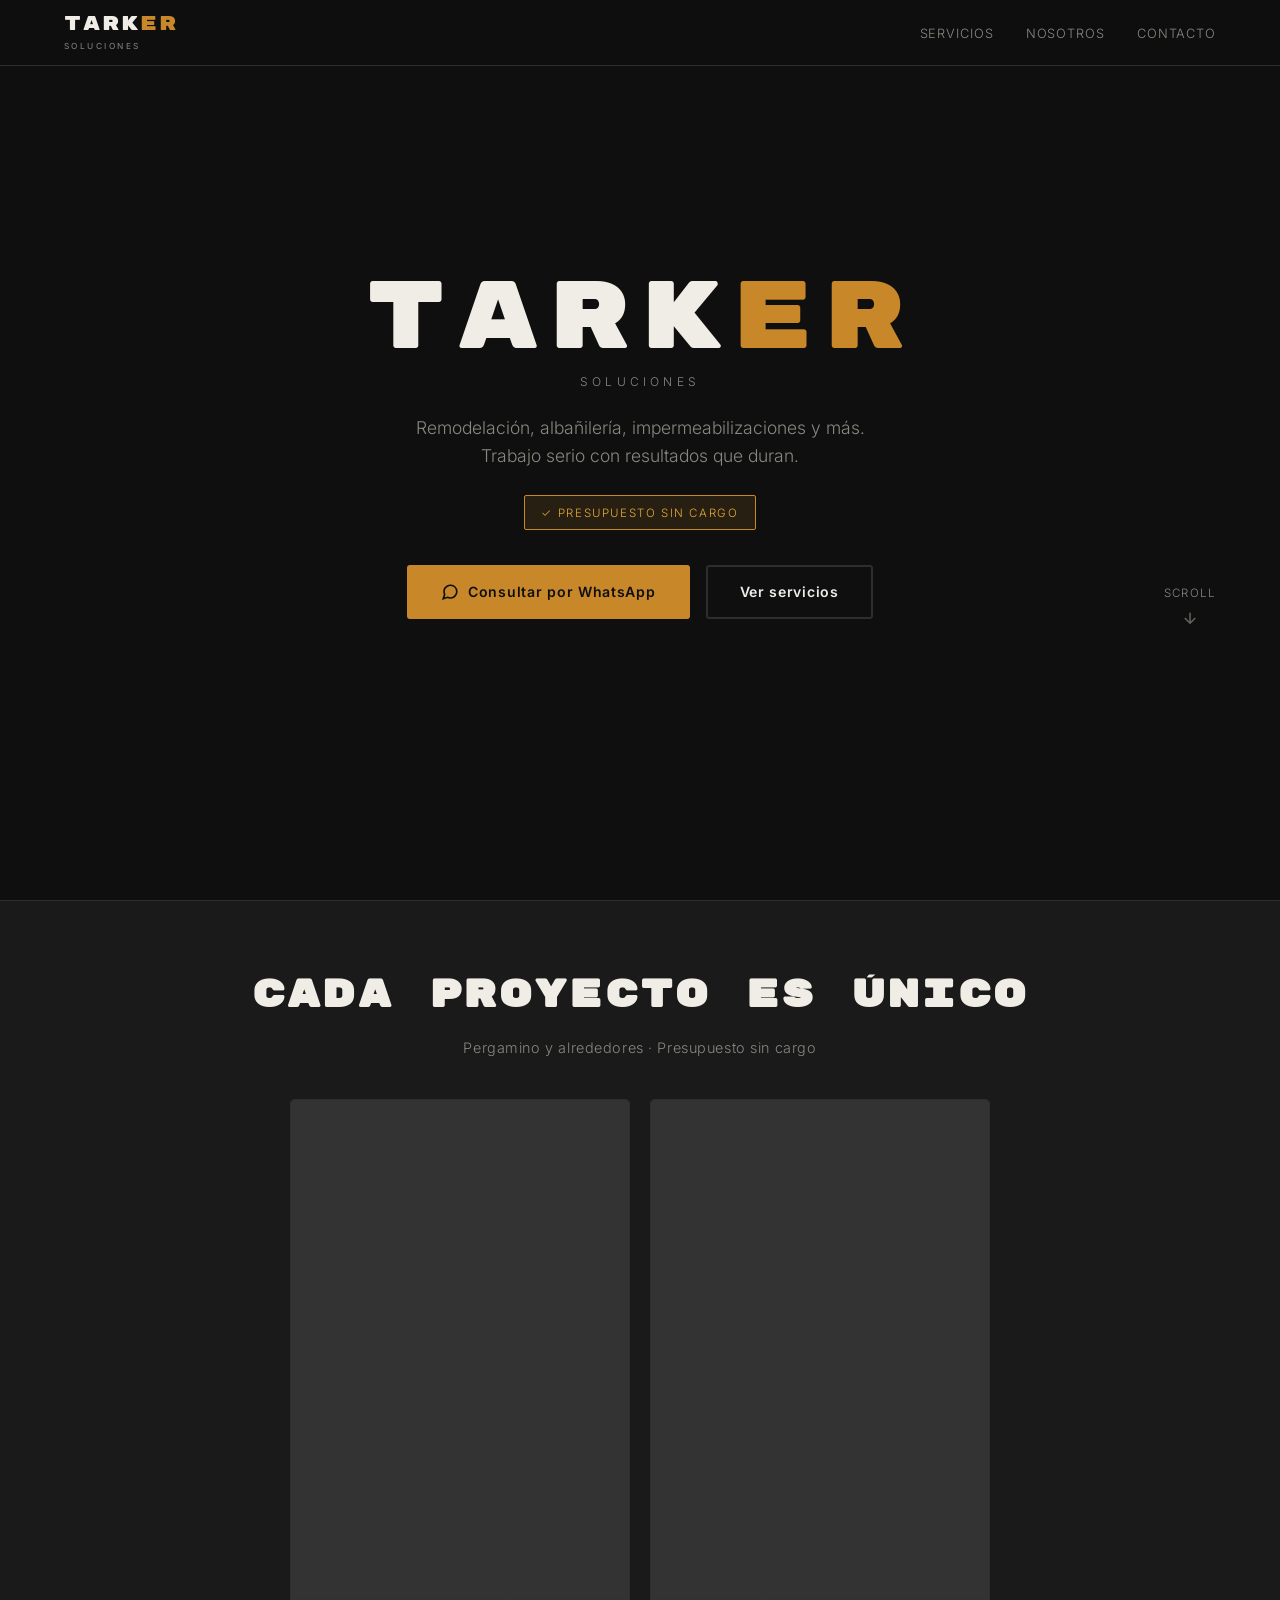
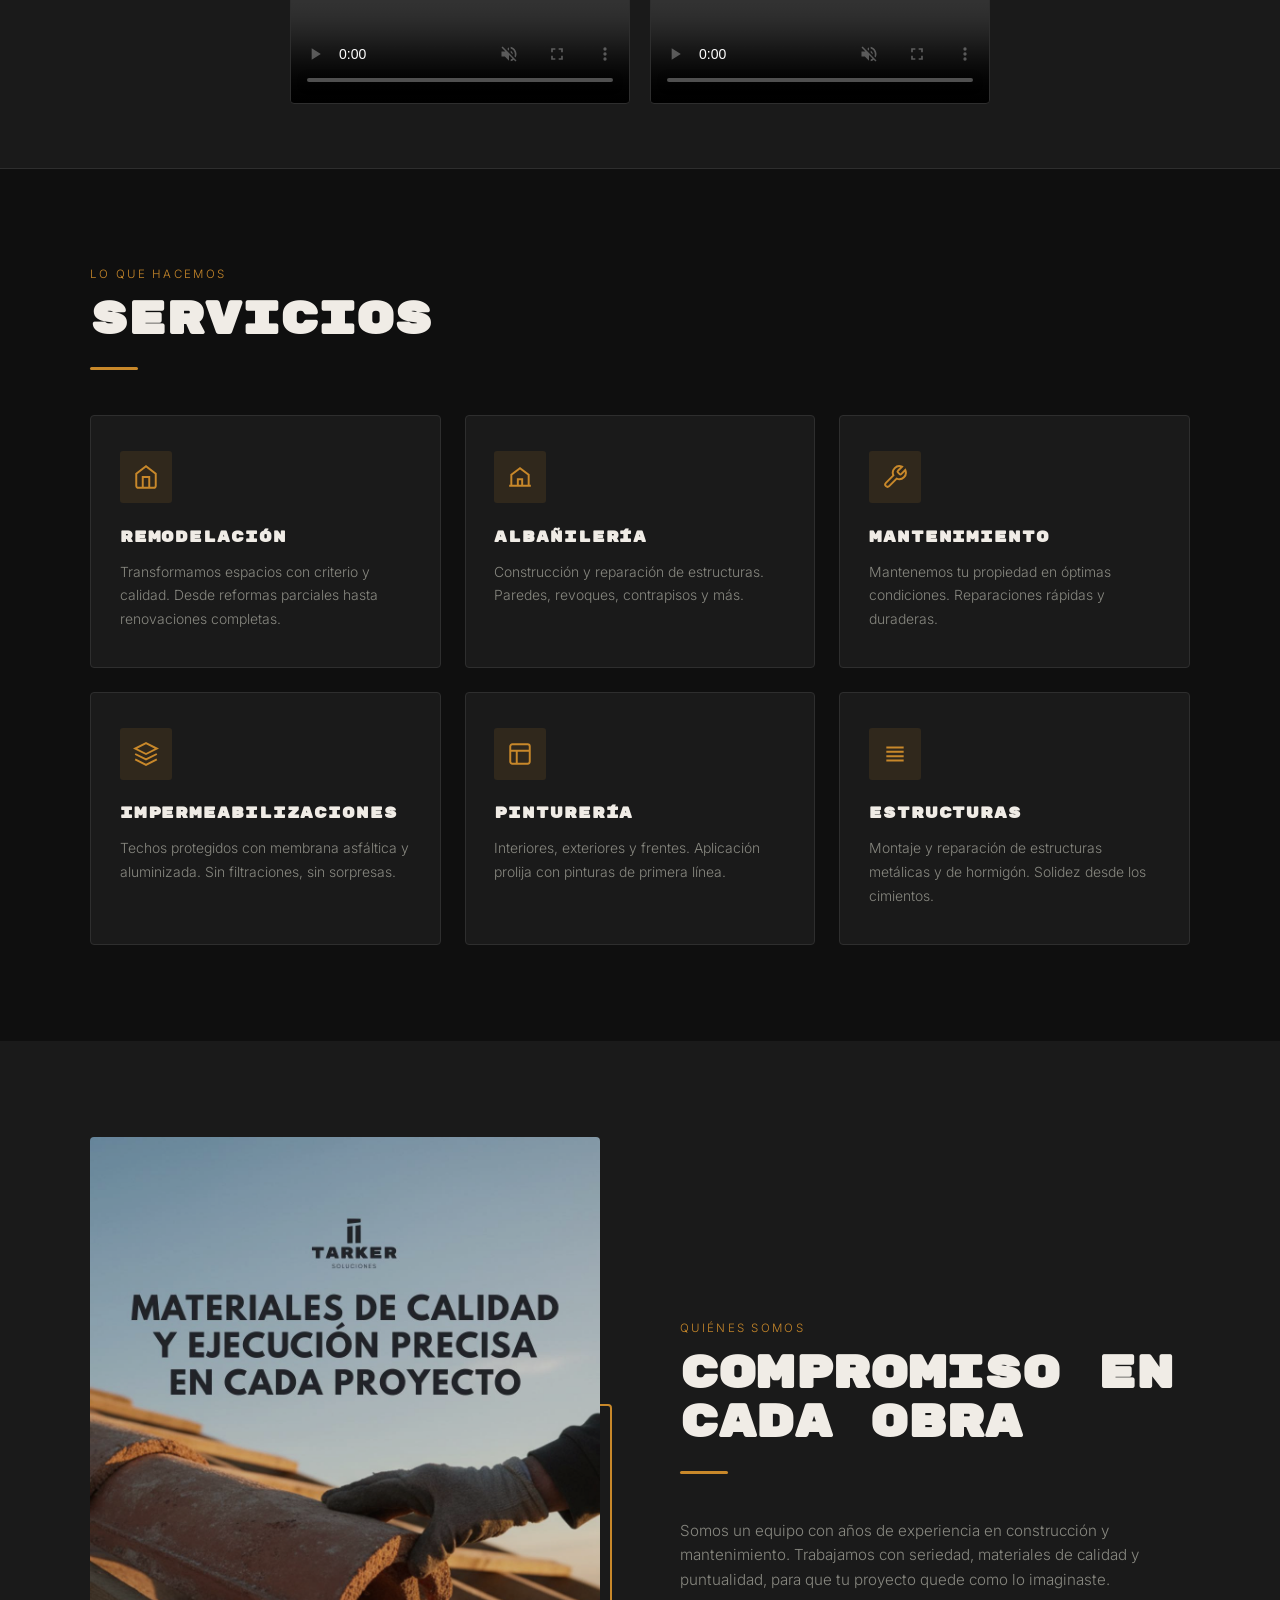
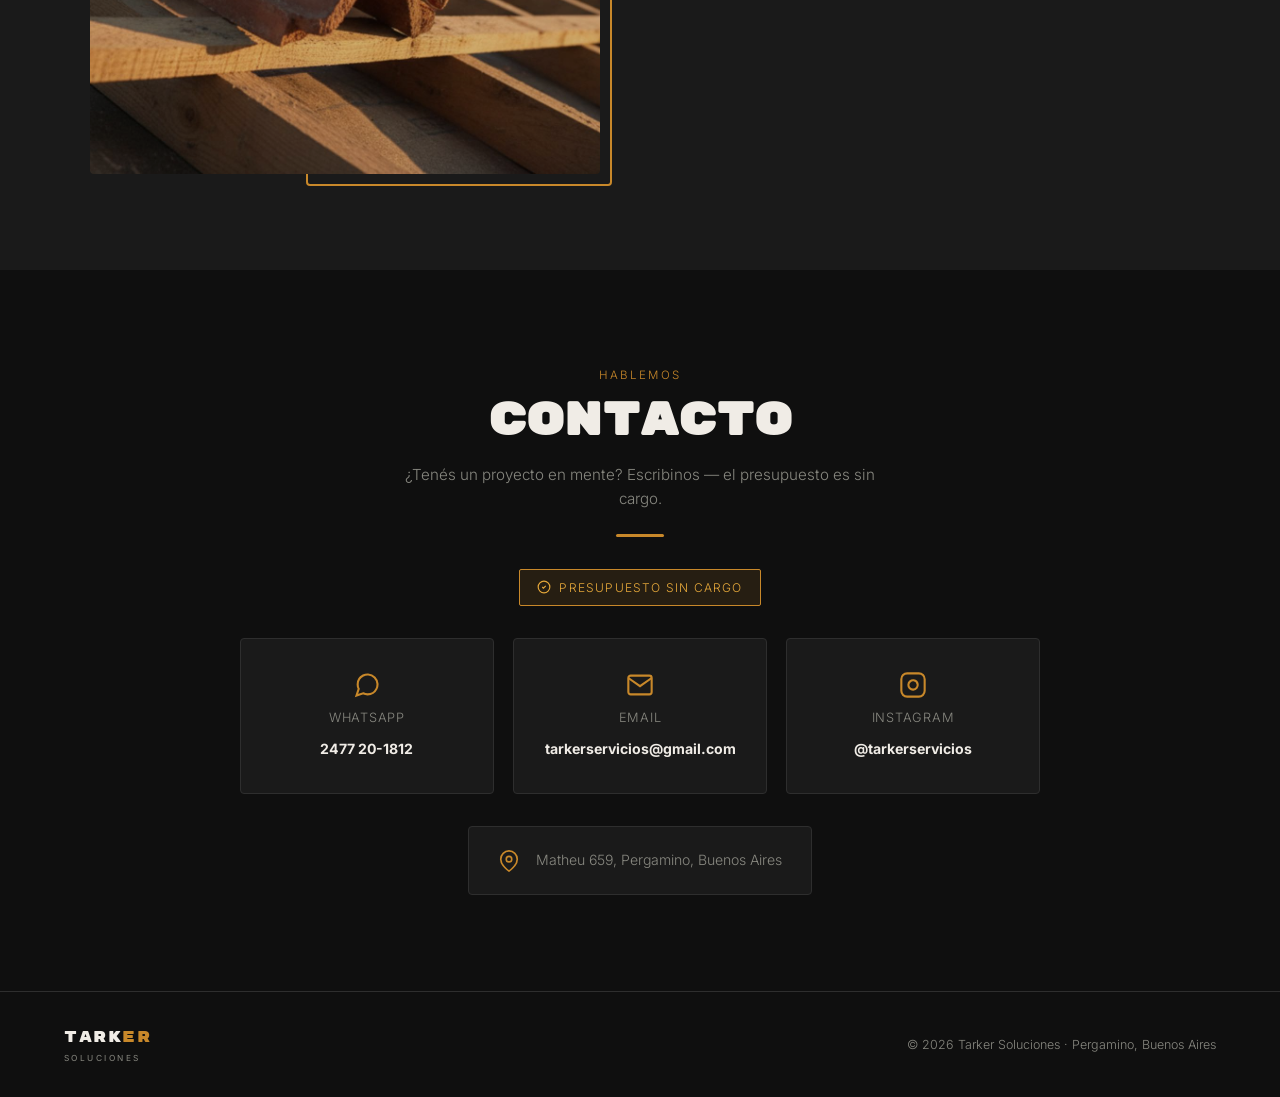
==== index.html @ 57f19a6d "Update index.html with new content on 2026-05-04 22:21:57 UTC" ====
<!DOCTYPE html>
<!-- v4 -->
<html lang="es">
<head>
  <meta charset="UTF-8" />
  <meta name="viewport" content="width=device-width, initial-scale=1.0"/>
  <meta name="description" content="Tarker Soluciones – Remodelación, albañilería, impermeabilizaciones y mantenimiento en Pergamino, Buenos Aires. Presupuesto sin cargo.">
  <link rel="icon" href="data:image/svg+xml,<svg xmlns='http://www.w3.org/2000/svg' viewBox='0 0 100 100'><text y='.9em' font-size='90'>🔨</text></svg>">
  <title>TARKER – Soluciones</title>
  <link rel="preconnect" href="https://fonts.googleapis.com"/>
  <link rel="preconnect" href="https://fonts.gstatic.com" crossorigin/>
  <link href="https://fonts.googleapis.com/css2?family=Rubik+Mono+One&family=Inter:wght@300;400;600;700&display=swap" rel="stylesheet"/>
  <style>
    *, *::before, *::after { box-sizing: border-box; margin: 0; padding: 0; }
    :root {
      --bg:#0f0f0f; --surface:#1a1a1a; --accent:#c8882a;
      --accent2:#e6a83a; --text:#f0ece6; --muted:#888880; --border:#2e2e2e;
    }
    html { scroll-behavior: smooth; }
    body { background:var(--bg); color:var(--text); font-family:'Inter',sans-serif; font-weight:300; line-height:1.6; overflow-x:hidden; }

    /* NAV */
    nav { position:fixed; top:0; left:0; right:0; z-index:100; display:flex; align-items:center; justify-content:space-between; padding:0.75rem 5vw; background:rgba(15,15,15,0.94); backdrop-filter:blur(8px); border-bottom:1px solid var(--border); }
    .nav-logo-wrap { display:flex; align-items:center; gap:0.4rem; text-decoration:none; }
    .logo-wordmark { font-family:'Rubik Mono One',monospace; font-size:1.25rem; letter-spacing:0.1em; color:var(--text); line-height:1; }
    .logo-wordmark .er { color:var(--accent); }
    .logo-sub { font-family:'Inter',sans-serif; font-weight:400; font-size:0.52rem; letter-spacing:0.3em; text-transform:uppercase; color:var(--muted); display:block; margin-top:2px; }
    nav ul { list-style:none; display:flex; gap:2rem; }
    nav ul a { color:var(--muted); text-decoration:none; font-size:0.8rem; letter-spacing:0.07em; text-transform:uppercase; transition:color .25s; }
    nav ul a:hover { color:var(--accent2); }

    /* HAMBURGER – oculto en desktop */
    .hamburger { display:none; background:transparent; border:1px solid var(--border); color:var(--text); font-size:1.3rem; line-height:1; padding:0.35rem 0.65rem; border-radius:3px; cursor:pointer; transition:border-color .2s,color .2s; }
    .hamburger:hover { border-color:var(--accent); color:var(--accent); }

    /* HERO */
    #hero { min-height:100vh; display:flex; flex-direction:column; align-items:center; justify-content:center; text-align:center; padding:7rem 5vw 5rem; position:relative; overflow:hidden; }
    .hero-bg { position:absolute; inset:0; background: radial-gradient(ellipse 70% 55% at 50% 60%,rgba(200,136,42,0.12) 0%,transparent 70%); background-size:cover; background-position:center; filter:brightness(.55); }
    #hero > * { position:relative; z-index:1; }
    .hero-wordmark { font-family:'Rubik Mono One',monospace; font-size:clamp(3rem,10vw,6rem); letter-spacing:0.1em; color:var(--text); line-height:1; opacity:0; animation:fadeUp .7s .2s forwards; }
    .hero-wordmark .er { color:var(--accent); }
    .hero-subbrand { font-size:clamp(0.6rem,1.5vw,0.75rem); letter-spacing:0.35em; text-transform:uppercase; color:var(--muted); margin-top:6px; display:block; opacity:0; animation:fadeUp .7s .32s forwards; }
    .hero-sub { font-size:clamp(0.95rem,2.5vw,1.1rem); color:var(--muted); max-width:480px; margin-top:1.4rem; opacity:0; animation:fadeUp .7s .44s forwards; }
    .hero-badge-free { display:inline-block; background:rgba(200,136,42,.13); border:1px solid var(--accent); color:var(--accent2); font-size:0.72rem; letter-spacing:0.14em; text-transform:uppercase; padding:.45rem 1rem; border-radius:2px; margin-top:1.6rem; opacity:0; animation:fadeUp .7s .55s forwards; }
    .hero-cta { margin-top:2.2rem; display:flex; gap:1rem; flex-wrap:wrap; justify-content:center; opacity:0; animation:fadeUp .7s .65s forwards; }
    .btn { display:inline-flex; align-items:center; gap:.55rem; padding:.85rem 2rem; border-radius:3px; font-size:.88rem; font-weight:600; letter-spacing:.05em; text-decoration:none; transition:transform .2s,box-shadow .2s,background .2s,border-color .2s,color .2s; }
    .btn-primary { background:var(--accent); color:#0f0f0f; border:2px solid var(--accent); }
    .btn-primary:hover { background:var(--accent2); border-color:var(--accent2); transform:translateY(-2px); box-shadow:0 8px 24px rgba(200,136,42,.35); }
    .btn-outline { background:transparent; color:var(--text); border:2px solid var(--border); }
    .btn-outline:hover { border-color:var(--accent); color:var(--accent); transform:translateY(-2px); }
    .scroll-hint { position:absolute; bottom:2.2rem; left:50%; transform:translateX(-50%); display:flex; flex-direction:column; align-items:center; gap:.4rem; color:var(--muted); font-size:.72rem; letter-spacing:.1em; text-transform:uppercase; transition:opacity .4s; }
    .scroll-hint svg { opacity:0.7; animation:bounce 1.6s infinite; }

    /* SECTION BASE */
    section { padding:6rem 5vw; }
    .section-label { font-size:.72rem; letter-spacing:.2em; text-transform:uppercase; color:var(--accent); margin-bottom:.8rem; }
    .section-title { font-family:'Rubik Mono One',monospace; font-size:clamp(1.8rem,5vw,2.8rem); line-height:1.1; color:var(--text); margin-bottom:1rem; }
    .section-desc { color:var(--muted); max-width:520px; font-size:.95rem; }
    .divider { width:48px; height:3px; background:var(--accent); margin:1.4rem 0 2.8rem; border-radius:2px; }

    /* BANNER VIDEOS */
    #banner-trabajo { padding:4rem 5vw; background:var(--surface); border-top:1px solid var(--border); border-bottom:1px solid var(--border); }
    .banner-title-block { text-align:center; margin-bottom:2.5rem; }
    .banner-title-block h2 { font-family:'Rubik Mono One',monospace; font-size:clamp(1.6rem,4vw,2.4rem); letter-spacing:.06em; color:var(--text); }
    .banner-title-block p { color:var(--muted); margin-top:.6rem; font-size:.9rem; letter-spacing:.04em; }
    .videos-grid { display:grid; grid-template-columns:repeat(auto-fit,minmax(280px,340px)); gap:1.2rem; max-width:760px; margin:0 auto; justify-content:center; }
    .video-wrap { border-radius:4px; overflow:hidden; border:1px solid var(--border); background:#000; aspect-ratio:9/16; }
    .video-wrap video { width:100%; height:100%; object-fit:cover; display:block; }

    /* SERVICIOS */
    #servicios { background:var(--bg); }
    #servicios .inner { max-width:1100px; margin:0 auto; }
    .services-grid { display:grid; grid-template-columns:repeat(auto-fit,minmax(260px,1fr)); gap:1.5rem; }
    .service-card { background:var(--surface); border:1px solid var(--border); border-radius:4px; padding:2.2rem 1.8rem; position:relative; overflow:hidden; transition:transform .3s,border-color .3s,box-shadow .3s; }
    .service-card::before { content:''; position:absolute; top:0; left:0; right:0; height:3px; background:linear-gradient(90deg,var(--accent),var(--accent2)); opacity:0; transition:opacity .3s; }
    .service-card:hover { transform:translateY(-5px); border-color:var(--accent); box-shadow:0 16px 40px rgba(0,0,0,.5); }
    .service-card:hover::before { opacity:1; }
    .service-icon { width:52px; height:52px; background:rgba(200,136,42,.12); border-radius:3px; display:flex; align-items:center; justify-content:center; margin-bottom:1.4rem; }
    .service-icon svg { width:26px; height:26px; stroke:var(--accent); fill:none; }
    .service-card h3 { font-family:'Rubik Mono One',monospace; font-size:.93rem; letter-spacing:.06em; margin-bottom:.7rem; }
    .service-card p { font-size:.87rem; color:var(--muted); line-height:1.7; }

    /* NOSOTROS */
    #nosotros { background:var(--surface); }
    #nosotros .inner { max-width:1100px; margin:0 auto; display:grid; grid-template-columns:1fr 1fr; gap:5rem; align-items:center; }
    .about-img-wrap { position:relative; }
    .about-img-wrap img { width:100%; border-radius:4px; filter:brightness(.85) saturate(.8); display:block; }
    .about-img-wrap::after { content:''; position:absolute; bottom:-12px; right:-12px; width:60%; height:60%; border:2px solid var(--accent); border-radius:4px; z-index:-1; }
    .about-text .section-desc { max-width:100%; }

    /* CONTACTO */
    #contacto { background:var(--bg); }
    #contacto .inner { max-width:800px; margin:0 auto; text-align:center; }
    #contacto .section-desc { margin:0 auto; max-width:500px; }
    #contacto .divider { margin:1.4rem auto 2rem; }
    .presupuesto-tag { display:inline-flex; align-items:center; gap:.5rem; background:rgba(200,136,42,.12); border:1px solid var(--accent); color:var(--accent2); font-size:.75rem; letter-spacing:.1em; text-transform:uppercase; padding:.5rem 1.1rem; border-radius:2px; margin-bottom:2rem; }
    .presupuesto-tag svg { width:14px; height:14px; stroke:var(--accent2); fill:none; }
    .contact-cards { display:grid; grid-template-columns:repeat(auto-fit,minmax(200px,1fr)); gap:1.2rem; }
    .contact-card { background:var(--surface); border:1px solid var(--border); border-radius:4px; padding:2rem 1.4rem; text-decoration:none; color:var(--text); transition:border-color .25s,transform .25s; display:flex; flex-direction:column; align-items:center; gap:.6rem; }
    .contact-card:hover { border-color:var(--accent); transform:translateY(-4px); }
    .contact-card svg { width:28px; height:28px; stroke:var(--accent); fill:none; }
    .contact-card span { font-size:.8rem; color:var(--muted); letter-spacing:.06em; text-transform:uppercase; }
    .contact-card strong { font-size:.88rem; word-break:break-all; }
    .address-block { margin-top:2rem; padding:1.4rem 1.8rem; border:1px solid var(--border); border-radius:4px; background:var(--surface); display:inline-flex; align-items:center; gap:1rem; font-size:.88rem; color:var(--muted); }
    .address-block svg { stroke:var(--accent); fill:none; flex-shrink:0; }

    footer { background:var(--bg); border-top:1px solid var(--border); padding:2rem 5vw; display:flex; align-items:center; justify-content:space-between; flex-wrap:wrap; gap:1rem; }
    footer p { font-size:.78rem; color:var(--muted); }

    @keyframes fadeUp { from{opacity:0;transform:translateY(22px)} to{opacity:1;transform:translateY(0)} }
    @keyframes bounce { 0%,100%{transform:translateX(-50%) translateY(0)} 50%{transform:translateX(-50%) translateY(8px)} }
    .reveal { opacity:0; transform:translateY(28px); transition:opacity .65s ease,transform .65s; }
    .reveal.visible { opacity:1; transform:translateY(0); }

    @media (max-width:768px) {
      /* Mostrar hamburguesa */
      .hamburger { display:block; }

      /* Ocultar y posicionar el menú como dropdown */
      nav ul {
        display:none;
        position:absolute;
        top:100%;
        left:5vw;
        right:5vw;
        flex-direction:column;
        gap:0;
        background:rgba(15,15,15,0.97);
        border:1px solid var(--border);
        border-radius:4px;
        padding:.5rem 0;
      }
      nav ul.active { display:flex; }
      nav ul li a {
        display:block;
        padding:.75rem 1.2rem;
        font-size:.9rem;
      }

      #nosotros .inner { grid-template-columns:1fr; gap:2.5rem; }
      .about-img-wrap::after { display:none; }
      .videos-grid { grid-template-columns:1fr; }
    }
  </style>
</head>
<body>

<!-- NAV -->
<nav>
  <a href="#hero" class="nav-logo-wrap">
    <div>
      <span class="logo-wordmark">TARK<span class="er">ER</span></span>
      <span class="logo-sub">Soluciones</span>
    </div>
  </a>
  <button type="button" class="hamburger" aria-label="Abrir menú" aria-controls="nav-menu" aria-expanded="false">☰</button>
  <ul id="nav-menu">
    <li><a href="#servicios">Servicios</a></li>
    <li><a href="#nosotros">Nosotros</a></li>
    <li><a href="#contacto">Contacto</a></li>
  </ul>
</nav>

<!-- HERO -->
<section id="hero">
  <div class="hero-bg"></div>
  <div class="hero-wordmark">TARK<span class="er">ER</span></div>
  <span class="hero-subbrand">Soluciones</span>
  <p class="hero-sub">Remodelación, albañilería, impermeabilizaciones y más. Trabajo serio con resultados que duran.</p>
  <span class="hero-badge-free">✓ Presupuesto sin cargo</span>
  <div class="hero-cta">
    <a href="https://wa.me/5492477201812" target="_blank" rel="noopener noreferrer" class="btn btn-primary">
      <svg viewBox="0 0 24 24" fill="none" stroke="currentColor" stroke-width="2.2" width="18" height="18"><path d="M21 11.5a8.38 8.38 0 0 1-.9 3.8 8.5 8.5 0 0 1-7.6 4.7 8.38 8.38 0 0 1-3.8-.9L3 21l1.9-5.7a8.38 8.38 0 0 1-.9-3.8 8.5 8.5 0 0 1 4.7-7.6 8.38 8.38 0 0 1 3.8-.9h.5a8.48 8.48 0 0 1 8 8v.5z"/></svg>
      Consultar por WhatsApp
    </a>
    <a href="#servicios" class="btn btn-outline">Ver servicios</a>
  </div>
  <div class="scroll-hint">
    <span>Scroll</span>
    <svg viewBox="0 0 24 24" fill="none" stroke="currentColor" stroke-width="2" width="18" height="18"><path d="M12 5v14M5 12l7 7 7-7"/></svg>
  </div>
</section>

<!-- BANNER VIDEOS -->
<div id="banner-trabajo">
  <div class="banner-title-block reveal">
    <h2>CADA PROYECTO ES ÚNICO</h2>
    <p>Pergamino y alrededores · Presupuesto sin cargo</p>
  </div>
  <div class="videos-grid">
    <div class="video-wrap reveal">
      <video controls playsinline preload="metadata" muted>
        <source src="video2" type="video/mp4"/>
      </video>
    </div>
    <div class="video-wrap reveal">
      <video controls playsinline preload="metadata" muted>
        <source src="video1" type="video/mp4"/>
      </video>
    </div>
  </div>
</div>

<!-- SERVICIOS -->
<section id="servicios">
  <div class="inner">
    <p class="section-label reveal">Lo que hacemos</p>
    <h2 class="section-title reveal">Servicios</h2>
    <div class="divider reveal"></div>
    <div class="services-grid">
      <div class="service-card reveal">
        <div class="service-icon"><svg viewBox="0 0 24 24" stroke-width="1.8"><path d="M3 9l9-7 9 7v11a2 2 0 0 1-2 2H5a2 2 0 0 1-2-2z"/><polyline points="9 22 9 12 15 12 15 22"/></svg></div>
        <h3>REMODELACIÓN</h3>
        <p>Transformamos espacios con criterio y calidad. Desde reformas parciales hasta renovaciones completas.</p>
      </div>
      <div class="service-card reveal">
        <div class="service-icon"><svg viewBox="0 0 24 24" stroke-width="1.8"><path d="M2 20h20M4 20V10l8-6 8 6v10"/><path d="M10 20v-6h4v6"/></svg></div>
        <h3>ALBAÑILERÍA</h3>
        <p>Construcción y reparación de estructuras. Paredes, revoques, contrapisos y más.</p>
      </div>
      <div class="service-card reveal">
        <div class="service-icon"><svg viewBox="0 0 24 24" stroke-width="1.8"><path d="M14.7 6.3a1 1 0 0 0 0 1.4l1.6 1.6a1 1 0 0 0 1.4 0l3.77-3.77a6 6 0 0 1-7.94 7.94l-6.91 6.91a2.12 2.12 0 0 1-3-3l6.91-6.91a6 6 0 0 1 7.94-7.94l-3.76 3.76z"/></svg></div>
        <h3>MANTENIMIENTO</h3>
        <p>Mantenemos tu propiedad en óptimas condiciones. Reparaciones rápidas y duraderas.</p>
      </div>
      <div class="service-card reveal">
        <div class="service-icon"><svg viewBox="0 0 24 24" stroke-width="1.8"><path d="M12 2L2 7l10 5 10-5-10-5z"/><path d="M2 17l10 5 10-5M2 12l10 5 10-5"/></svg></div>
        <h3>IMPERMEABILIZACIONES</h3>
        <p>Techos protegidos con membrana asfáltica y aluminizada. Sin filtraciones, sin sorpresas.</p>
      </div>
      <div class="service-card reveal">
        <div class="service-icon"><svg viewBox="0 0 24 24" stroke-width="1.8"><rect x="3" y="3" width="18" height="18" rx="2"/><path d="M3 9h18M9 21V9"/></svg></div>
        <h3>PINTURERÍA</h3>
        <p>Interiores, exteriores y frentes. Aplicación prolija con pinturas de primera línea.</p>
      </div>
      <div class="service-card reveal">
        <div class="service-icon"><svg viewBox="0 0 24 24" stroke-width="1.8"><path d="M4 6h16M4 10h16M4 14h16M4 18h16"/></svg></div>
        <h3>ESTRUCTURAS</h3>
        <p>Montaje y reparación de estructuras metálicas y de hormigón. Solidez desde los cimientos.</p>
      </div>
    </div>
  </div>
</section>

<!-- NOSOTROS -->
<section id="nosotros">
  <div class="inner">
    <div class="about-img-wrap reveal">
      <img src="foto1" alt="Trabajador en obra de remodelación Tarker"/>
    </div>
    <div class="about-text">
      <p class="section-label reveal">Quiénes somos</p>
      <h2 class="section-title reveal">Compromiso en cada obra</h2>
      <div class="divider reveal"></div>
      <p class="section-desc reveal">Somos un equipo con años de experiencia en construcción y mantenimiento. Trabajamos con seriedad, materiales de calidad y puntualidad, para que tu proyecto quede como lo imaginaste.</p>
    </div>
  </div>
</section>

<!-- CONTACTO -->
<section id="contacto">
  <div class="inner">
    <p class="section-label reveal">Hablemos</p>
    <h2 class="section-title reveal">Contacto</h2>
    <p class="section-desc reveal">¿Tenés un proyecto en mente? Escribinos — el presupuesto es sin cargo.</p>
    <div class="divider reveal"></div>
    <div class="presupuesto-tag reveal">
      <svg viewBox="0 0 24 24" stroke-width="2"><path d="M9 12l2 2 4-4"/><circle cx="12" cy="12" r="10"/></svg>
      Presupuesto sin cargo
    </div>
    <div class="contact-cards">
      <a href="https://wa.me/5492477201812" target="_blank" rel="noopener noreferrer" class="contact-card reveal">
        <svg viewBox="0 0 24 24" stroke-width="1.8"><path d="M21 11.5a8.38 8.38 0 0 1-.9 3.8 8.5 8.5 0 0 1-7.6 4.7 8.38 8.38 0 0 1-3.8-.9L3 21l1.9-5.7a8.38 8.38 0 0 1-.9-3.8 8.5 8.5 0 0 1 4.7-7.6 8.38 8.38 0 0 1 3.8-.9h.5a8.48 8.48 0 0 1 8 8v.5z"/></svg>
        <span>WhatsApp</span>
        <strong>2477 20-1812</strong>
      </a>
      <a href="mailto:tarkerservicios@gmail.com" class="contact-card reveal">
        <svg viewBox="0 0 24 24" stroke-width="1.8"><path d="M4 4h16c1.1 0 2 .9 2 2v12c0 1.1-.9 2-2 2H4c-1.1 0-2-.9-2-2V6c0-1.1.9-2 2-2z"/><polyline points="22,6 12,13 2,6"/></svg>
        <span>Email</span>
        <strong>tarkerservicios@gmail.com</strong>
      </a>
      <a href="https://www.instagram.com/tarkerservicios/" target="_blank" rel="noopener noreferrer" class="contact-card reveal">
        <svg viewBox="0 0 24 24" stroke-width="1.8"><rect x="2" y="2" width="20" height="20" rx="5"/><path d="M16 11.37A4 4 0 1 1 12.63 8 4 4 0 0 1 16 11.37z"/><line x1="17.5" y1="6.5" x2="17.51" y2="6.5"/></svg>
        <span>Instagram</span>
        <strong>@tarkerservicios</strong>
      </a>
    </div>
    <div class="address-block reveal">
      <svg viewBox="0 0 24 24" stroke-width="1.8" width="22" height="22"><path d="M21 10c0 7-9 13-9 13s-9-6-9-13a9 9 0 0 1 18 0z"/><circle cx="12" cy="10" r="3"/></svg>
      Matheu 659, Pergamino, Buenos Aires
    </div>
  </div>
</section>

<!-- FOOTER -->
<footer>
  <a href="#hero" class="nav-logo-wrap">
    <div>
      <span class="logo-wordmark" style="font-size:.95rem">TARK<span class="er">ER</span></span>
      <span class="logo-sub">Soluciones</span>
    </div>
  </a>
  <p>© 2026 Tarker Soluciones · Pergamino, Buenos Aires</p>
</footer>

<script>
  const observer = new IntersectionObserver(
    entries => entries.forEach(e => { if(e.isIntersecting){e.target.classList.add('visible');observer.unobserve(e.target);} }),
    { threshold: 0.1 }
  );
  document.querySelectorAll('.reveal').forEach(el => observer.observe(el));
  document.querySelectorAll('.service-card,.contact-card').forEach((el,i)=>{ el.style.transitionDelay=(i*.08)+'s'; });

  const hamburger = document.querySelector('.hamburger');
  const navMenu = document.querySelector('#nav-menu');
  hamburger.addEventListener('click', () => {
    const open = navMenu.classList.toggle('active');
    hamburger.setAttribute('aria-expanded', open ? 'true' : 'false');
  });

  // Cerrar menú al hacer click en un link
  navMenu.querySelectorAll('a').forEach(a => {
    a.addEventListener('click', () => {
      navMenu.classList.remove('active');
      hamburger.setAttribute('aria-expanded', 'false');
    });
  });

  const hideScrollHintOnce = () => {
    const hint = document.querySelector('.scroll-hint');
    if (hint) { hint.style.opacity = '0'; hint.style.pointerEvents = 'none'; }
    window.removeEventListener('scroll', hideScrollHintOnce);
  };
  window.addEventListener('scroll', hideScrollHintOnce, { once: true });
</script>
</body>
</html>
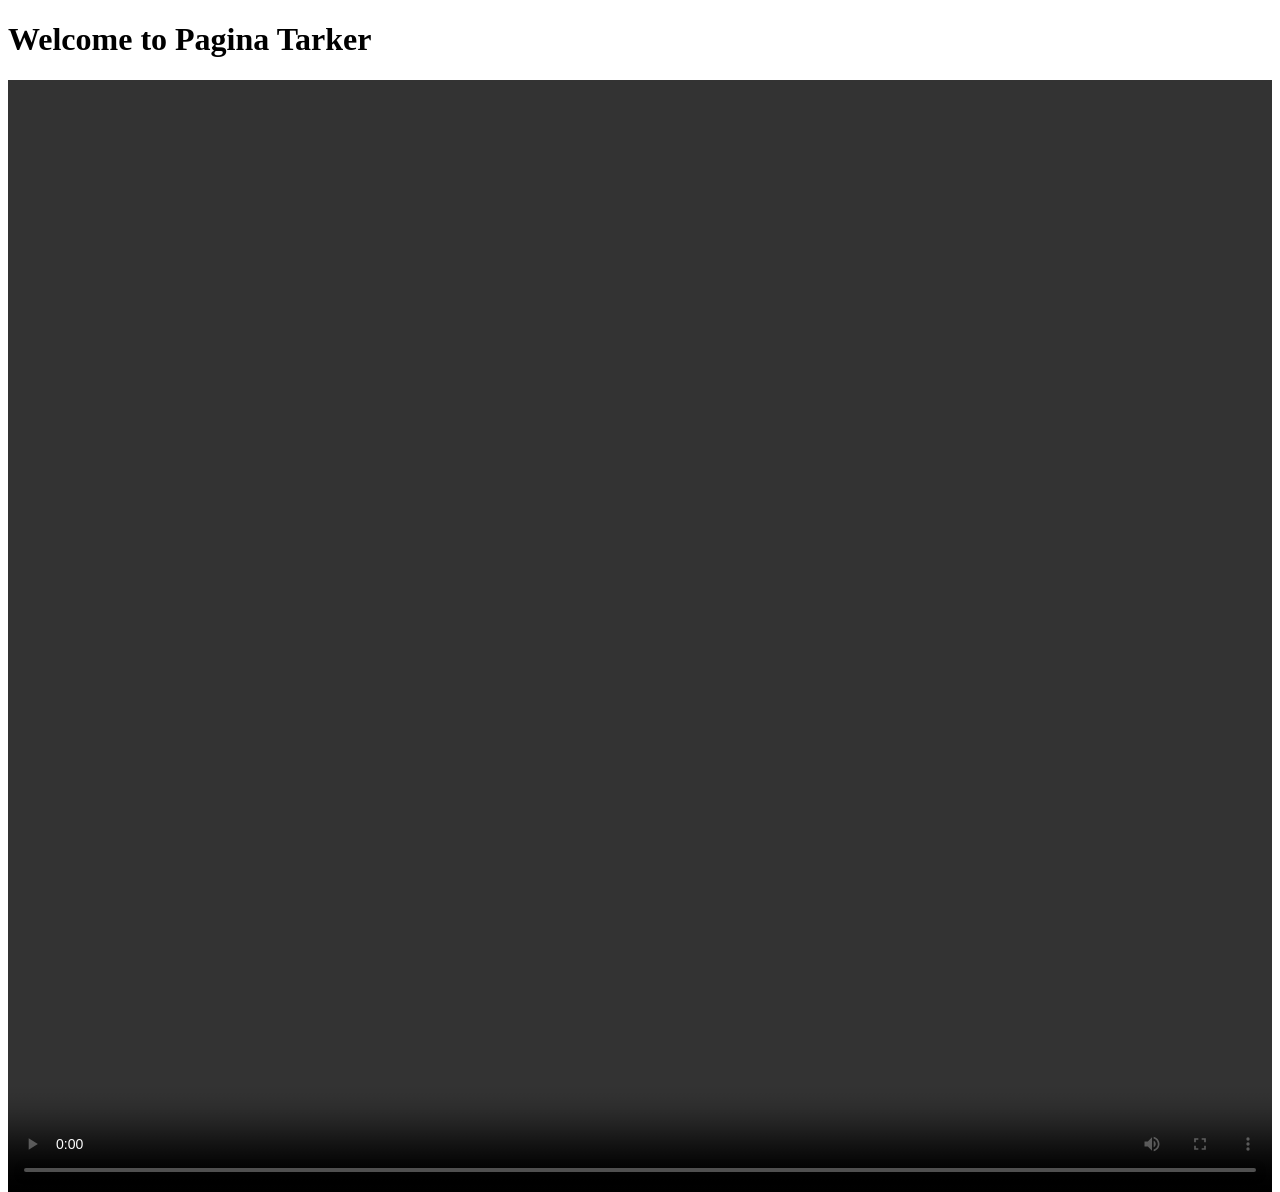
==== commit 29009c82: "Update video sources and CSS in index.html" ====
--- a/index.html
+++ b/index.html
@@ -1,337 +1,35 @@
 <!DOCTYPE html>
-<!-- v4 -->
-<html lang="es">
+<html lang="en">
 <head>
-  <meta charset="UTF-8" />
-  <meta name="viewport" content="width=device-width, initial-scale=1.0"/>
-  <meta name="description" content="Tarker Soluciones – Remodelación, albañilería, impermeabilizaciones y mantenimiento en Pergamino, Buenos Aires. Presupuesto sin cargo.">
-  <link rel="icon" href="data:image/svg+xml,<svg xmlns='http://www.w3.org/2000/svg' viewBox='0 0 100 100'><text y='.9em' font-size='90'>🔨</text></svg>">
-  <title>TARKER – Soluciones</title>
-  <link rel="preconnect" href="https://fonts.googleapis.com"/>
-  <link rel="preconnect" href="https://fonts.gstatic.com" crossorigin/>
-  <link href="https://fonts.googleapis.com/css2?family=Rubik+Mono+One&family=Inter:wght@300;400;600;700&display=swap" rel="stylesheet"/>
-  <style>
-    *, *::before, *::after { box-sizing: border-box; margin: 0; padding: 0; }
-    :root {
-      --bg:#0f0f0f; --surface:#1a1a1a; --accent:#c8882a;
-      --accent2:#e6a83a; --text:#f0ece6; --muted:#888880; --border:#2e2e2e;
-    }
-    html { scroll-behavior: smooth; }
-    body { background:var(--bg); color:var(--text); font-family:'Inter',sans-serif; font-weight:300; line-height:1.6; overflow-x:hidden; }
-
-    /* NAV */
-    nav { position:fixed; top:0; left:0; right:0; z-index:100; display:flex; align-items:center; justify-content:space-between; padding:0.75rem 5vw; background:rgba(15,15,15,0.94); backdrop-filter:blur(8px); border-bottom:1px solid var(--border); }
-    .nav-logo-wrap { display:flex; align-items:center; gap:0.4rem; text-decoration:none; }
-    .logo-wordmark { font-family:'Rubik Mono One',monospace; font-size:1.25rem; letter-spacing:0.1em; color:var(--text); line-height:1; }
-    .logo-wordmark .er { color:var(--accent); }
-    .logo-sub { font-family:'Inter',sans-serif; font-weight:400; font-size:0.52rem; letter-spacing:0.3em; text-transform:uppercase; color:var(--muted); display:block; margin-top:2px; }
-    nav ul { list-style:none; display:flex; gap:2rem; }
-    nav ul a { color:var(--muted); text-decoration:none; font-size:0.8rem; letter-spacing:0.07em; text-transform:uppercase; transition:color .25s; }
-    nav ul a:hover { color:var(--accent2); }
-
-    /* HAMBURGER – oculto en desktop */
-    .hamburger { display:none; background:transparent; border:1px solid var(--border); color:var(--text); font-size:1.3rem; line-height:1; padding:0.35rem 0.65rem; border-radius:3px; cursor:pointer; transition:border-color .2s,color .2s; }
-    .hamburger:hover { border-color:var(--accent); color:var(--accent); }
-
-    /* HERO */
-    #hero { min-height:100vh; display:flex; flex-direction:column; align-items:center; justify-content:center; text-align:center; padding:7rem 5vw 5rem; position:relative; overflow:hidden; }
-    .hero-bg { position:absolute; inset:0; background: radial-gradient(ellipse 70% 55% at 50% 60%,rgba(200,136,42,0.12) 0%,transparent 70%); background-size:cover; background-position:center; filter:brightness(.55); }
-    #hero > * { position:relative; z-index:1; }
-    .hero-wordmark { font-family:'Rubik Mono One',monospace; font-size:clamp(3rem,10vw,6rem); letter-spacing:0.1em; color:var(--text); line-height:1; opacity:0; animation:fadeUp .7s .2s forwards; }
-    .hero-wordmark .er { color:var(--accent); }
-    .hero-subbrand { font-size:clamp(0.6rem,1.5vw,0.75rem); letter-spacing:0.35em; text-transform:uppercase; color:var(--muted); margin-top:6px; display:block; opacity:0; animation:fadeUp .7s .32s forwards; }
-    .hero-sub { font-size:clamp(0.95rem,2.5vw,1.1rem); color:var(--muted); max-width:480px; margin-top:1.4rem; opacity:0; animation:fadeUp .7s .44s forwards; }
-    .hero-badge-free { display:inline-block; background:rgba(200,136,42,.13); border:1px solid var(--accent); color:var(--accent2); font-size:0.72rem; letter-spacing:0.14em; text-transform:uppercase; padding:.45rem 1rem; border-radius:2px; margin-top:1.6rem; opacity:0; animation:fadeUp .7s .55s forwards; }
-    .hero-cta { margin-top:2.2rem; display:flex; gap:1rem; flex-wrap:wrap; justify-content:center; opacity:0; animation:fadeUp .7s .65s forwards; }
-    .btn { display:inline-flex; align-items:center; gap:.55rem; padding:.85rem 2rem; border-radius:3px; font-size:.88rem; font-weight:600; letter-spacing:.05em; text-decoration:none; transition:transform .2s,box-shadow .2s,background .2s,border-color .2s,color .2s; }
-    .btn-primary { background:var(--accent); color:#0f0f0f; border:2px solid var(--accent); }
-    .btn-primary:hover { background:var(--accent2); border-color:var(--accent2); transform:translateY(-2px); box-shadow:0 8px 24px rgba(200,136,42,.35); }
-    .btn-outline { background:transparent; color:var(--text); border:2px solid var(--border); }
-    .btn-outline:hover { border-color:var(--accent); color:var(--accent); transform:translateY(-2px); }
-    .scroll-hint { position:absolute; bottom:2.2rem; left:50%; transform:translateX(-50%); display:flex; flex-direction:column; align-items:center; gap:.4rem; color:var(--muted); font-size:.72rem; letter-spacing:.1em; text-transform:uppercase; transition:opacity .4s; }
-    .scroll-hint svg { opacity:0.7; animation:bounce 1.6s infinite; }
-
-    /* SECTION BASE */
-    section { padding:6rem 5vw; }
-    .section-label { font-size:.72rem; letter-spacing:.2em; text-transform:uppercase; color:var(--accent); margin-bottom:.8rem; }
-    .section-title { font-family:'Rubik Mono One',monospace; font-size:clamp(1.8rem,5vw,2.8rem); line-height:1.1; color:var(--text); margin-bottom:1rem; }
-    .section-desc { color:var(--muted); max-width:520px; font-size:.95rem; }
-    .divider { width:48px; height:3px; background:var(--accent); margin:1.4rem 0 2.8rem; border-radius:2px; }
-
-    /* BANNER VIDEOS */
-    #banner-trabajo { padding:4rem 5vw; background:var(--surface); border-top:1px solid var(--border); border-bottom:1px solid var(--border); }
-    .banner-title-block { text-align:center; margin-bottom:2.5rem; }
-    .banner-title-block h2 { font-family:'Rubik Mono One',monospace; font-size:clamp(1.6rem,4vw,2.4rem); letter-spacing:.06em; color:var(--text); }
-    .banner-title-block p { color:var(--muted); margin-top:.6rem; font-size:.9rem; letter-spacing:.04em; }
-    .videos-grid { display:grid; grid-template-columns:repeat(auto-fit,minmax(280px,340px)); gap:1.2rem; max-width:760px; margin:0 auto; justify-content:center; }
-    .video-wrap { border-radius:4px; overflow:hidden; border:1px solid var(--border); background:#000; aspect-ratio:9/16; }
-    .video-wrap video { width:100%; height:100%; object-fit:cover; display:block; }
-
-    /* SERVICIOS */
-    #servicios { background:var(--bg); }
-    #servicios .inner { max-width:1100px; margin:0 auto; }
-    .services-grid { display:grid; grid-template-columns:repeat(auto-fit,minmax(260px,1fr)); gap:1.5rem; }
-    .service-card { background:var(--surface); border:1px solid var(--border); border-radius:4px; padding:2.2rem 1.8rem; position:relative; overflow:hidden; transition:transform .3s,border-color .3s,box-shadow .3s; }
-    .service-card::before { content:''; position:absolute; top:0; left:0; right:0; height:3px; background:linear-gradient(90deg,var(--accent),var(--accent2)); opacity:0; transition:opacity .3s; }
-    .service-card:hover { transform:translateY(-5px); border-color:var(--accent); box-shadow:0 16px 40px rgba(0,0,0,.5); }
-    .service-card:hover::before { opacity:1; }
-    .service-icon { width:52px; height:52px; background:rgba(200,136,42,.12); border-radius:3px; display:flex; align-items:center; justify-content:center; margin-bottom:1.4rem; }
-    .service-icon svg { width:26px; height:26px; stroke:var(--accent); fill:none; }
-    .service-card h3 { font-family:'Rubik Mono One',monospace; font-size:.93rem; letter-spacing:.06em; margin-bottom:.7rem; }
-    .service-card p { font-size:.87rem; color:var(--muted); line-height:1.7; }
-
-    /* NOSOTROS */
-    #nosotros { background:var(--surface); }
-    #nosotros .inner { max-width:1100px; margin:0 auto; display:grid; grid-template-columns:1fr 1fr; gap:5rem; align-items:center; }
-    .about-img-wrap { position:relative; }
-    .about-img-wrap img { width:100%; border-radius:4px; filter:brightness(.85) saturate(.8); display:block; }
-    .about-img-wrap::after { content:''; position:absolute; bottom:-12px; right:-12px; width:60%; height:60%; border:2px solid var(--accent); border-radius:4px; z-index:-1; }
-    .about-text .section-desc { max-width:100%; }
-
-    /* CONTACTO */
-    #contacto { background:var(--bg); }
-    #contacto .inner { max-width:800px; margin:0 auto; text-align:center; }
-    #contacto .section-desc { margin:0 auto; max-width:500px; }
-    #contacto .divider { margin:1.4rem auto 2rem; }
-    .presupuesto-tag { display:inline-flex; align-items:center; gap:.5rem; background:rgba(200,136,42,.12); border:1px solid var(--accent); color:var(--accent2); font-size:.75rem; letter-spacing:.1em; text-transform:uppercase; padding:.5rem 1.1rem; border-radius:2px; margin-bottom:2rem; }
-    .presupuesto-tag svg { width:14px; height:14px; stroke:var(--accent2); fill:none; }
-    .contact-cards { display:grid; grid-template-columns:repeat(auto-fit,minmax(200px,1fr)); gap:1.2rem; }
-    .contact-card { background:var(--surface); border:1px solid var(--border); border-radius:4px; padding:2rem 1.4rem; text-decoration:none; color:var(--text); transition:border-color .25s,transform .25s; display:flex; flex-direction:column; align-items:center; gap:.6rem; }
-    .contact-card:hover { border-color:var(--accent); transform:translateY(-4px); }
-    .contact-card svg { width:28px; height:28px; stroke:var(--accent); fill:none; }
-    .contact-card span { font-size:.8rem; color:var(--muted); letter-spacing:.06em; text-transform:uppercase; }
-    .contact-card strong { font-size:.88rem; word-break:break-all; }
-    .address-block { margin-top:2rem; padding:1.4rem 1.8rem; border:1px solid var(--border); border-radius:4px; background:var(--surface); display:inline-flex; align-items:center; gap:1rem; font-size:.88rem; color:var(--muted); }
-    .address-block svg { stroke:var(--accent); fill:none; flex-shrink:0; }
-
-    footer { background:var(--bg); border-top:1px solid var(--border); padding:2rem 5vw; display:flex; align-items:center; justify-content:space-between; flex-wrap:wrap; gap:1rem; }
-    footer p { font-size:.78rem; color:var(--muted); }
-
-    @keyframes fadeUp { from{opacity:0;transform:translateY(22px)} to{opacity:1;transform:translateY(0)} }
-    @keyframes bounce { 0%,100%{transform:translateX(-50%) translateY(0)} 50%{transform:translateX(-50%) translateY(8px)} }
-    .reveal { opacity:0; transform:translateY(28px); transition:opacity .65s ease,transform .65s; }
-    .reveal.visible { opacity:1; transform:translateY(0); }
-
-    @media (max-width:768px) {
-      /* Mostrar hamburguesa */
-      .hamburger { display:block; }
-
-      /* Ocultar y posicionar el menú como dropdown */
-      nav ul {
-        display:none;
-        position:absolute;
-        top:100%;
-        left:5vw;
-        right:5vw;
-        flex-direction:column;
-        gap:0;
-        background:rgba(15,15,15,0.97);
-        border:1px solid var(--border);
-        border-radius:4px;
-        padding:.5rem 0;
-      }
-      nav ul.active { display:flex; }
-      nav ul li a {
-        display:block;
-        padding:.75rem 1.2rem;
-        font-size:.9rem;
-      }
-
-      #nosotros .inner { grid-template-columns:1fr; gap:2.5rem; }
-      .about-img-wrap::after { display:none; }
-      .videos-grid { grid-template-columns:1fr; }
-    }
-  </style>
+    <meta charset="UTF-8">
+    <meta name="viewport" content="width=device-width, initial-scale=1.0">
+    <title>My Pagina Tarker</title>
+    <style>
+        .video-wrap {
+            max-height: 480px;
+            width: 100%;
+        }
+        .video-wrap video {
+            width: 100%;
+            height: auto;
+            object-fit: contain;
+            display: block;
+        }
+    </style>
 </head>
 <body>
-
-<!-- NAV -->
-<nav>
-  <a href="#hero" class="nav-logo-wrap">
-    <div>
-      <span class="logo-wordmark">TARK<span class="er">ER</span></span>
-      <span class="logo-sub">Soluciones</span>
+    <h1>Welcome to Pagina Tarker</h1>
+    <div class="video-wrap">
+        <video controls>
+            <source src="video2" type="video/mp4">
+            Your browser does not support the video tag.
+        </video>
     </div>
-  </a>
-  <button type="button" class="hamburger" aria-label="Abrir menú" aria-controls="nav-menu" aria-expanded="false">☰</button>
-  <ul id="nav-menu">
-    <li><a href="#servicios">Servicios</a></li>
-    <li><a href="#nosotros">Nosotros</a></li>
-    <li><a href="#contacto">Contacto</a></li>
-  </ul>
-</nav>
-
-<!-- HERO -->
-<section id="hero">
-  <div class="hero-bg"></div>
-  <div class="hero-wordmark">TARK<span class="er">ER</span></div>
-  <span class="hero-subbrand">Soluciones</span>
-  <p class="hero-sub">Remodelación, albañilería, impermeabilizaciones y más. Trabajo serio con resultados que duran.</p>
-  <span class="hero-badge-free">✓ Presupuesto sin cargo</span>
-  <div class="hero-cta">
-    <a href="https://wa.me/5492477201812" target="_blank" rel="noopener noreferrer" class="btn btn-primary">
-      <svg viewBox="0 0 24 24" fill="none" stroke="currentColor" stroke-width="2.2" width="18" height="18"><path d="M21 11.5a8.38 8.38 0 0 1-.9 3.8 8.5 8.5 0 0 1-7.6 4.7 8.38 8.38 0 0 1-3.8-.9L3 21l1.9-5.7a8.38 8.38 0 0 1-.9-3.8 8.5 8.5 0 0 1 4.7-7.6 8.38 8.38 0 0 1 3.8-.9h.5a8.48 8.48 0 0 1 8 8v.5z"/></svg>
-      Consultar por WhatsApp
-    </a>
-    <a href="#servicios" class="btn btn-outline">Ver servicios</a>
-  </div>
-  <div class="scroll-hint">
-    <span>Scroll</span>
-    <svg viewBox="0 0 24 24" fill="none" stroke="currentColor" stroke-width="2" width="18" height="18"><path d="M12 5v14M5 12l7 7 7-7"/></svg>
-  </div>
-</section>
-
-<!-- BANNER VIDEOS -->
-<div id="banner-trabajo">
-  <div class="banner-title-block reveal">
-    <h2>CADA PROYECTO ES ÚNICO</h2>
-    <p>Pergamino y alrededores · Presupuesto sin cargo</p>
-  </div>
-  <div class="videos-grid">
-    <div class="video-wrap reveal">
-      <video controls playsinline preload="metadata" muted>
-        <source src="video2" type="video/mp4"/>
-      </video>
+    <div class="video-wrap">
+        <video controls>
+            <source src="video1.mp4" type="video/mp4">
+            Your browser does not support the video tag.
+        </video>
     </div>
-    <div class="video-wrap reveal">
-      <video controls playsinline preload="metadata" muted>
-        <source src="video1" type="video/mp4"/>
-      </video>
-    </div>
-  </div>
-</div>
-
-<!-- SERVICIOS -->
-<section id="servicios">
-  <div class="inner">
-    <p class="section-label reveal">Lo que hacemos</p>
-    <h2 class="section-title reveal">Servicios</h2>
-    <div class="divider reveal"></div>
-    <div class="services-grid">
-      <div class="service-card reveal">
-        <div class="service-icon"><svg viewBox="0 0 24 24" stroke-width="1.8"><path d="M3 9l9-7 9 7v11a2 2 0 0 1-2 2H5a2 2 0 0 1-2-2z"/><polyline points="9 22 9 12 15 12 15 22"/></svg></div>
-        <h3>REMODELACIÓN</h3>
-        <p>Transformamos espacios con criterio y calidad. Desde reformas parciales hasta renovaciones completas.</p>
-      </div>
-      <div class="service-card reveal">
-        <div class="service-icon"><svg viewBox="0 0 24 24" stroke-width="1.8"><path d="M2 20h20M4 20V10l8-6 8 6v10"/><path d="M10 20v-6h4v6"/></svg></div>
-        <h3>ALBAÑILERÍA</h3>
-        <p>Construcción y reparación de estructuras. Paredes, revoques, contrapisos y más.</p>
-      </div>
-      <div class="service-card reveal">
-        <div class="service-icon"><svg viewBox="0 0 24 24" stroke-width="1.8"><path d="M14.7 6.3a1 1 0 0 0 0 1.4l1.6 1.6a1 1 0 0 0 1.4 0l3.77-3.77a6 6 0 0 1-7.94 7.94l-6.91 6.91a2.12 2.12 0 0 1-3-3l6.91-6.91a6 6 0 0 1 7.94-7.94l-3.76 3.76z"/></svg></div>
-        <h3>MANTENIMIENTO</h3>
-        <p>Mantenemos tu propiedad en óptimas condiciones. Reparaciones rápidas y duraderas.</p>
-      </div>
-      <div class="service-card reveal">
-        <div class="service-icon"><svg viewBox="0 0 24 24" stroke-width="1.8"><path d="M12 2L2 7l10 5 10-5-10-5z"/><path d="M2 17l10 5 10-5M2 12l10 5 10-5"/></svg></div>
-        <h3>IMPERMEABILIZACIONES</h3>
-        <p>Techos protegidos con membrana asfáltica y aluminizada. Sin filtraciones, sin sorpresas.</p>
-      </div>
-      <div class="service-card reveal">
-        <div class="service-icon"><svg viewBox="0 0 24 24" stroke-width="1.8"><rect x="3" y="3" width="18" height="18" rx="2"/><path d="M3 9h18M9 21V9"/></svg></div>
-        <h3>PINTURERÍA</h3>
-        <p>Interiores, exteriores y frentes. Aplicación prolija con pinturas de primera línea.</p>
-      </div>
-      <div class="service-card reveal">
-        <div class="service-icon"><svg viewBox="0 0 24 24" stroke-width="1.8"><path d="M4 6h16M4 10h16M4 14h16M4 18h16"/></svg></div>
-        <h3>ESTRUCTURAS</h3>
-        <p>Montaje y reparación de estructuras metálicas y de hormigón. Solidez desde los cimientos.</p>
-      </div>
-    </div>
-  </div>
-</section>
-
-<!-- NOSOTROS -->
-<section id="nosotros">
-  <div class="inner">
-    <div class="about-img-wrap reveal">
-      <img src="foto1" alt="Trabajador en obra de remodelación Tarker"/>
-    </div>
-    <div class="about-text">
-      <p class="section-label reveal">Quiénes somos</p>
-      <h2 class="section-title reveal">Compromiso en cada obra</h2>
-      <div class="divider reveal"></div>
-      <p class="section-desc reveal">Somos un equipo con años de experiencia en construcción y mantenimiento. Trabajamos con seriedad, materiales de calidad y puntualidad, para que tu proyecto quede como lo imaginaste.</p>
-    </div>
-  </div>
-</section>
-
-<!-- CONTACTO -->
-<section id="contacto">
-  <div class="inner">
-    <p class="section-label reveal">Hablemos</p>
-    <h2 class="section-title reveal">Contacto</h2>
-    <p class="section-desc reveal">¿Tenés un proyecto en mente? Escribinos — el presupuesto es sin cargo.</p>
-    <div class="divider reveal"></div>
-    <div class="presupuesto-tag reveal">
-      <svg viewBox="0 0 24 24" stroke-width="2"><path d="M9 12l2 2 4-4"/><circle cx="12" cy="12" r="10"/></svg>
-      Presupuesto sin cargo
-    </div>
-    <div class="contact-cards">
-      <a href="https://wa.me/5492477201812" target="_blank" rel="noopener noreferrer" class="contact-card reveal">
-        <svg viewBox="0 0 24 24" stroke-width="1.8"><path d="M21 11.5a8.38 8.38 0 0 1-.9 3.8 8.5 8.5 0 0 1-7.6 4.7 8.38 8.38 0 0 1-3.8-.9L3 21l1.9-5.7a8.38 8.38 0 0 1-.9-3.8 8.5 8.5 0 0 1 4.7-7.6 8.38 8.38 0 0 1 3.8-.9h.5a8.48 8.48 0 0 1 8 8v.5z"/></svg>
-        <span>WhatsApp</span>
-        <strong>2477 20-1812</strong>
-      </a>
-      <a href="mailto:tarkerservicios@gmail.com" class="contact-card reveal">
-        <svg viewBox="0 0 24 24" stroke-width="1.8"><path d="M4 4h16c1.1 0 2 .9 2 2v12c0 1.1-.9 2-2 2H4c-1.1 0-2-.9-2-2V6c0-1.1.9-2 2-2z"/><polyline points="22,6 12,13 2,6"/></svg>
-        <span>Email</span>
-        <strong>tarkerservicios@gmail.com</strong>
-      </a>
-      <a href="https://www.instagram.com/tarkerservicios/" target="_blank" rel="noopener noreferrer" class="contact-card reveal">
-        <svg viewBox="0 0 24 24" stroke-width="1.8"><rect x="2" y="2" width="20" height="20" rx="5"/><path d="M16 11.37A4 4 0 1 1 12.63 8 4 4 0 0 1 16 11.37z"/><line x1="17.5" y1="6.5" x2="17.51" y2="6.5"/></svg>
-        <span>Instagram</span>
-        <strong>@tarkerservicios</strong>
-      </a>
-    </div>
-    <div class="address-block reveal">
-      <svg viewBox="0 0 24 24" stroke-width="1.8" width="22" height="22"><path d="M21 10c0 7-9 13-9 13s-9-6-9-13a9 9 0 0 1 18 0z"/><circle cx="12" cy="10" r="3"/></svg>
-      Matheu 659, Pergamino, Buenos Aires
-    </div>
-  </div>
-</section>
-
-<!-- FOOTER -->
-<footer>
-  <a href="#hero" class="nav-logo-wrap">
-    <div>
-      <span class="logo-wordmark" style="font-size:.95rem">TARK<span class="er">ER</span></span>
-      <span class="logo-sub">Soluciones</span>
-    </div>
-  </a>
-  <p>© 2026 Tarker Soluciones · Pergamino, Buenos Aires</p>
-</footer>
-
-<script>
-  const observer = new IntersectionObserver(
-    entries => entries.forEach(e => { if(e.isIntersecting){e.target.classList.add('visible');observer.unobserve(e.target);} }),
-    { threshold: 0.1 }
-  );
-  document.querySelectorAll('.reveal').forEach(el => observer.observe(el));
-  document.querySelectorAll('.service-card,.contact-card').forEach((el,i)=>{ el.style.transitionDelay=(i*.08)+'s'; });
-
-  const hamburger = document.querySelector('.hamburger');
-  const navMenu = document.querySelector('#nav-menu');
-  hamburger.addEventListener('click', () => {
-    const open = navMenu.classList.toggle('active');
-    hamburger.setAttribute('aria-expanded', open ? 'true' : 'false');
-  });
-
-  // Cerrar menú al hacer click en un link
-  navMenu.querySelectorAll('a').forEach(a => {
-    a.addEventListener('click', () => {
-      navMenu.classList.remove('active');
-      hamburger.setAttribute('aria-expanded', 'false');
-    });
-  });
-
-  const hideScrollHintOnce = () => {
-    const hint = document.querySelector('.scroll-hint');
-    if (hint) { hint.style.opacity = '0'; hint.style.pointerEvents = 'none'; }
-    window.removeEventListener('scroll', hideScrollHintOnce);
-  };
-  window.addEventListener('scroll', hideScrollHintOnce, { once: true });
-</script>
 </body>
 </html>
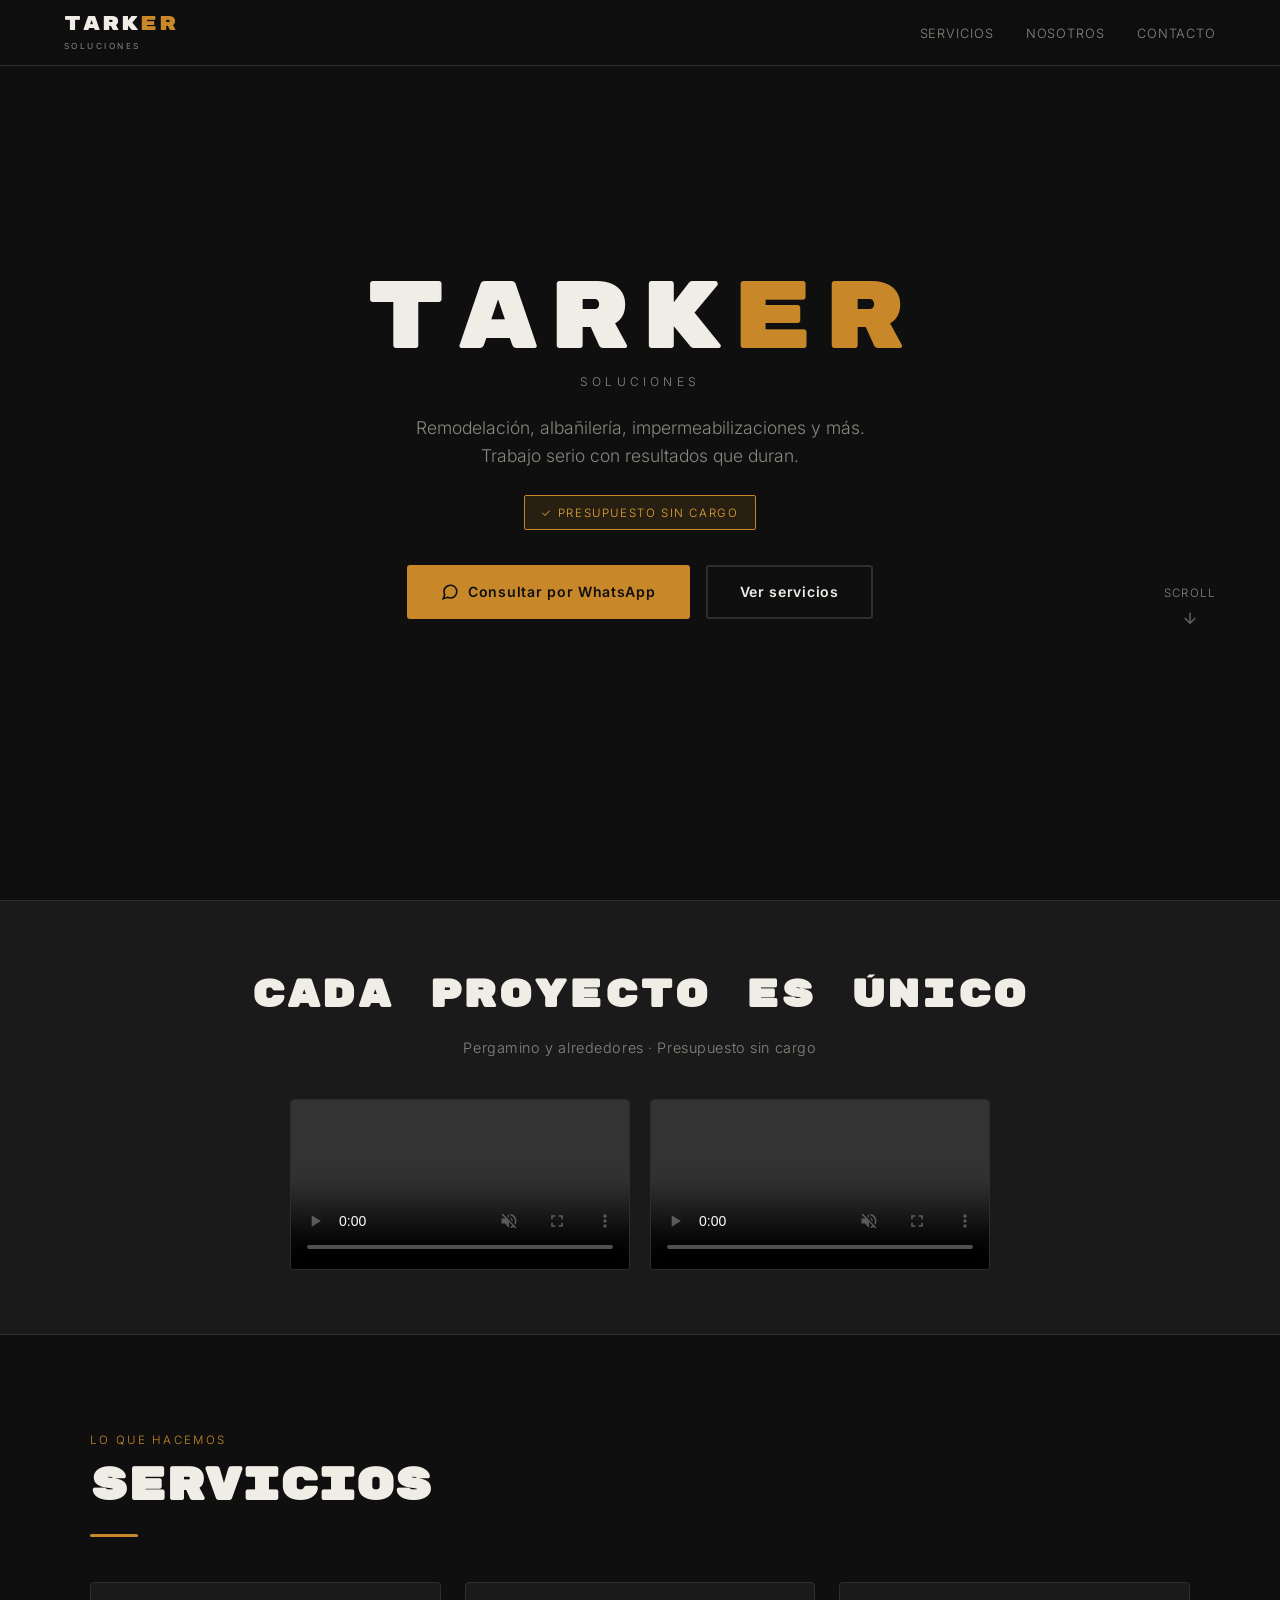
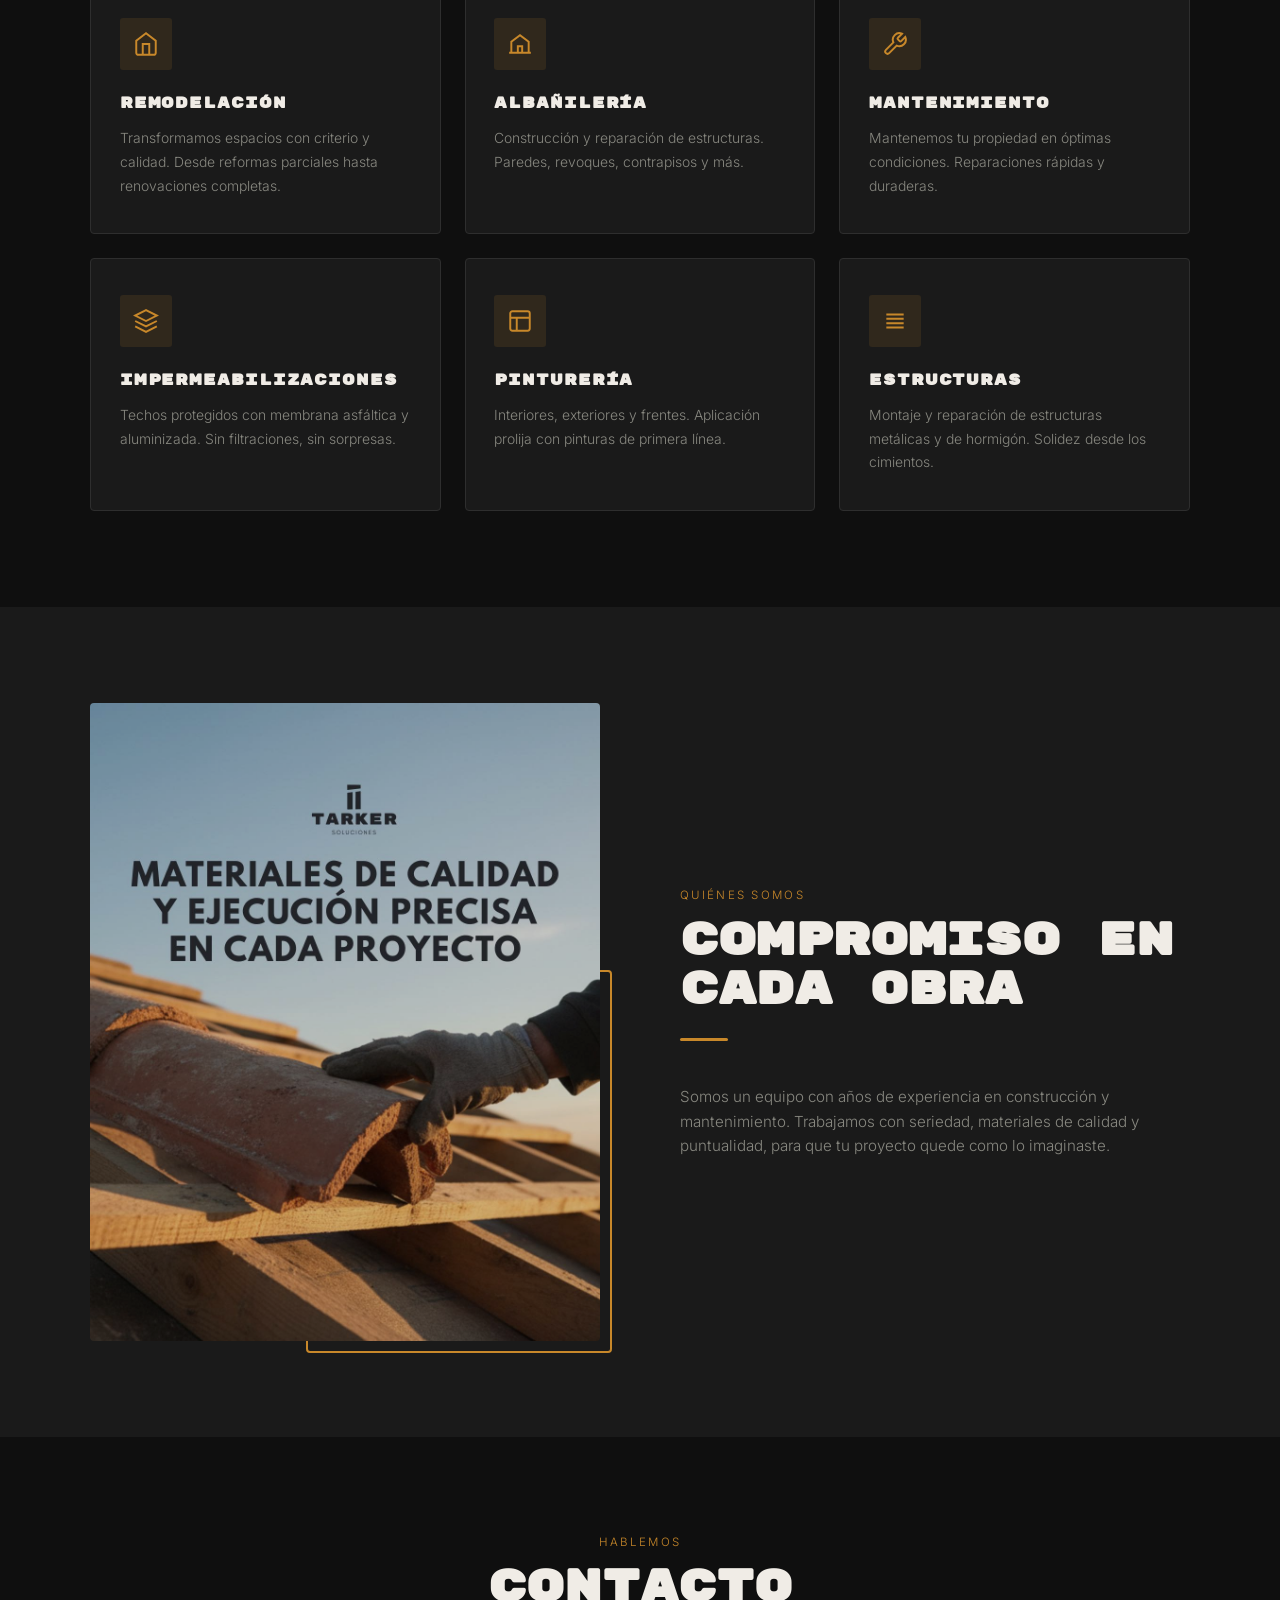
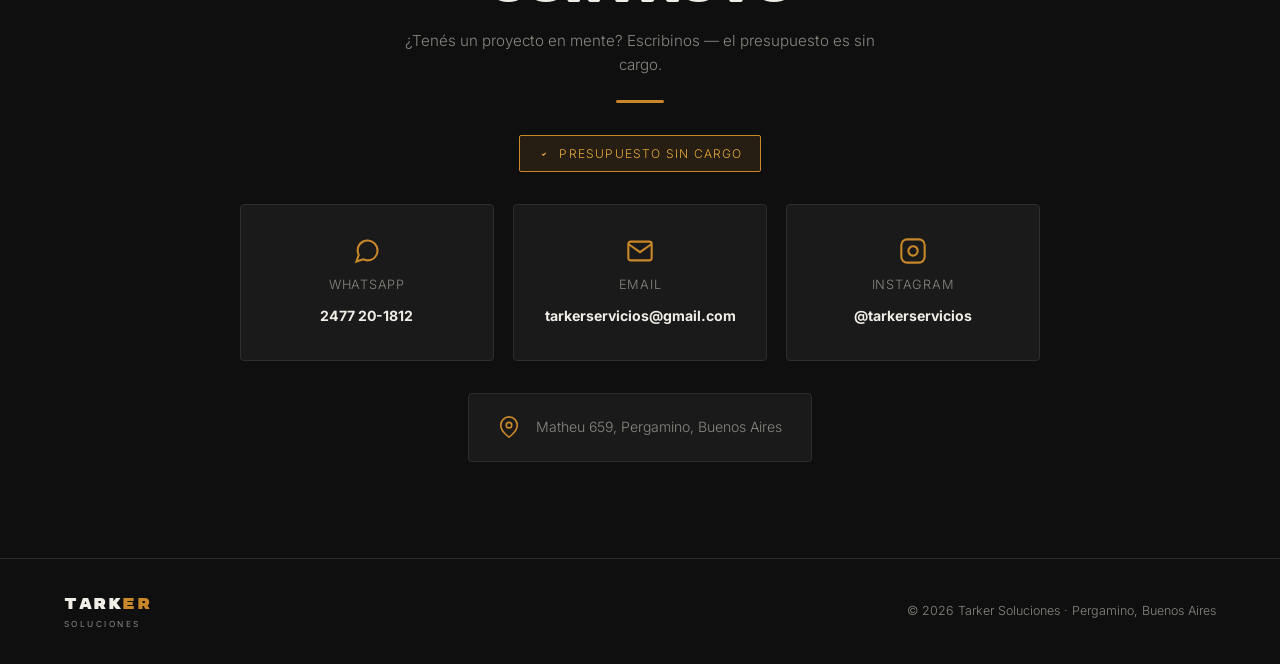
==== commit e147c63a: "fix: restore full page — video1.mp4 + video sizing (contain, auto height)" ====
--- a/index.html
+++ b/index.html
@@ -1,35 +1,328 @@
 <!DOCTYPE html>
-<html lang="en">
+<!-- v5 -->
+<html lang="es">
 <head>
-    <meta charset="UTF-8">
-    <meta name="viewport" content="width=device-width, initial-scale=1.0">
-    <title>My Pagina Tarker</title>
-    <style>
-        .video-wrap {
-            max-height: 480px;
-            width: 100%;
-        }
-        .video-wrap video {
-            width: 100%;
-            height: auto;
-            object-fit: contain;
-            display: block;
-        }
-    </style>
+  <meta charset="UTF-8" />
+  <meta name="viewport" content="width=device-width, initial-scale=1.0"/>
+  <meta name="description" content="Tarker Soluciones – Remodelación, albañilería, impermeabilizaciones y mantenimiento en Pergamino, Buenos Aires. Presupuesto sin cargo.">
+  <link rel="icon" href="data:image/svg+xml,<svg xmlns='http://www.w3.org/2000/svg' viewBox='0 0 100 100'><text y='.9em' font-size='90'>🔨</text></svg>">
+  <title>TARKER – Soluciones</title>
+  <link rel="preconnect" href="https://fonts.googleapis.com"/>
+  <link rel="preconnect" href="https://fonts.gstatic.com" crossorigin/>
+  <link href="https://fonts.googleapis.com/css2?family=Rubik+Mono+One&family=Inter:wght@300;400;600;700&display=swap" rel="stylesheet"/>
+  <style>
+    *, *::before, *::after { box-sizing: border-box; margin: 0; padding: 0; }
+    :root {
+      --bg:#0f0f0f; --surface:#1a1a1a; --accent:#c8882a;
+      --accent2:#e6a83a; --text:#f0ece6; --muted:#888880; --border:#2e2e2e;
+    }
+    html { scroll-behavior: smooth; }
+    body { background:var(--bg); color:var(--text); font-family:'Inter',sans-serif; font-weight:300; line-height:1.6; overflow-x:hidden; }
+
+    /* NAV */
+    nav { position:fixed; top:0; left:0; right:0; z-index:100; display:flex; align-items:center; justify-content:space-between; padding:0.75rem 5vw; background:rgba(15,15,15,0.94); backdrop-filter:blur(8px); border-bottom:1px solid var(--border); }
+    .nav-logo-wrap { display:flex; align-items:center; gap:0.4rem; text-decoration:none; }
+    .logo-wordmark { font-family:'Rubik Mono One',monospace; font-size:1.25rem; letter-spacing:0.1em; color:var(--text); line-height:1; }
+    .logo-wordmark .er { color:var(--accent); }
+    .logo-sub { font-family:'Inter',sans-serif; font-weight:400; font-size:0.52rem; letter-spacing:0.3em; text-transform:uppercase; color:var(--muted); display:block; margin-top:2px; }
+    nav ul { list-style:none; display:flex; gap:2rem; }
+    nav ul a { color:var(--muted); text-decoration:none; font-size:0.8rem; letter-spacing:0.07em; text-transform:uppercase; transition:color .25s; }
+    nav ul a:hover { color:var(--accent2); }
+
+    /* HAMBURGER */
+    .hamburger { display:none; background:transparent; border:1px solid var(--border); color:var(--text); font-size:1.3rem; line-height:1; padding:0.35rem 0.65rem; border-radius:3px; cursor:pointer; transition:border-color .2s,color .2s; }
+    .hamburger:hover { border-color:var(--accent); color:var(--accent); }
+
+    /* HERO */
+    #hero { min-height:100vh; display:flex; flex-direction:column; align-items:center; justify-content:center; text-align:center; padding:7rem 5vw 5rem; position:relative; overflow:hidden; }
+    .hero-bg { position:absolute; inset:0; background: radial-gradient(ellipse 70% 55% at 50% 60%,rgba(200,136,42,0.12) 0%,transparent 70%); background-size:cover; background-position:center; filter:brightness(.55); }
+    #hero > * { position:relative; z-index:1; }
+    .hero-wordmark { font-family:'Rubik Mono One',monospace; font-size:clamp(3rem,10vw,6rem); letter-spacing:0.1em; color:var(--text); line-height:1; opacity:0; animation:fadeUp .7s .2s forwards; }
+    .hero-wordmark .er { color:var(--accent); }
+    .hero-subbrand { font-size:clamp(0.6rem,1.5vw,0.75rem); letter-spacing:0.35em; text-transform:uppercase; color:var(--muted); margin-top:6px; display:block; opacity:0; animation:fadeUp .7s .32s forwards; }
+    .hero-sub { font-size:clamp(0.95rem,2.5vw,1.1rem); color:var(--muted); max-width:480px; margin-top:1.4rem; opacity:0; animation:fadeUp .7s .44s forwards; }
+    .hero-badge-free { display:inline-block; background:rgba(200,136,42,.13); border:1px solid var(--accent); color:var(--accent2); font-size:0.72rem; letter-spacing:0.14em; text-transform:uppercase; padding:.45rem 1rem; border-radius:2px; margin-top:1.6rem; opacity:0; animation:fadeUp .7s .55s forwards; }
+    .hero-cta { margin-top:2.2rem; display:flex; gap:1rem; flex-wrap:wrap; justify-content:center; opacity:0; animation:fadeUp .7s .65s forwards; }
+    .btn { display:inline-flex; align-items:center; gap:.55rem; padding:.85rem 2rem; border-radius:3px; font-size:.88rem; font-weight:600; letter-spacing:.05em; text-decoration:none; transition:transform .2s,box-shadow .2s,background .2s,border-color .2s,color .2s; }
+    .btn-primary { background:var(--accent); color:#0f0f0f; border:2px solid var(--accent); }
+    .btn-primary:hover { background:var(--accent2); border-color:var(--accent2); transform:translateY(-2px); box-shadow:0 8px 24px rgba(200,136,42,.35); }
+    .btn-outline { background:transparent; color:var(--text); border:2px solid var(--border); }
+    .btn-outline:hover { border-color:var(--accent); color:var(--accent); transform:translateY(-2px); }
+    .scroll-hint { position:absolute; bottom:2.2rem; left:50%; transform:translateX(-50%); display:flex; flex-direction:column; align-items:center; gap:.4rem; color:var(--muted); font-size:.72rem; letter-spacing:.1em; text-transform:uppercase; transition:opacity .4s; }
+    .scroll-hint svg { opacity:0.7; animation:bounce 1.6s infinite; }
+
+    /* SECTION BASE */
+    section { padding:6rem 5vw; }
+    .section-label { font-size:.72rem; letter-spacing:.2em; text-transform:uppercase; color:var(--accent); margin-bottom:.8rem; }
+    .section-title { font-family:'Rubik Mono One',monospace; font-size:clamp(1.8rem,5vw,2.8rem); line-height:1.1; color:var(--text); margin-bottom:1rem; }
+    .section-desc { color:var(--muted); max-width:520px; font-size:.95rem; }
+    .divider { width:48px; height:3px; background:var(--accent); margin:1.4rem 0 2.8rem; border-radius:2px; }
+
+    /* BANNER VIDEOS */
+    #banner-trabajo { padding:4rem 5vw; background:var(--surface); border-top:1px solid var(--border); border-bottom:1px solid var(--border); }
+    .banner-title-block { text-align:center; margin-bottom:2.5rem; }
+    .banner-title-block h2 { font-family:'Rubik Mono One',monospace; font-size:clamp(1.6rem,4vw,2.4rem); letter-spacing:.06em; color:var(--text); }
+    .banner-title-block p { color:var(--muted); margin-top:.6rem; font-size:.9rem; letter-spacing:.04em; }
+    .videos-grid { display:grid; grid-template-columns:repeat(auto-fit,minmax(280px,340px)); gap:1.2rem; max-width:760px; margin:0 auto; justify-content:center; }
+    .video-wrap { border-radius:4px; overflow:hidden; border:1px solid var(--border); background:#000; }
+    .video-wrap video { width:100%; height:auto; object-fit:contain; display:block; max-height:70vh; }
+
+    /* SERVICIOS */
+    #servicios { background:var(--bg); }
+    #servicios .inner { max-width:1100px; margin:0 auto; }
+    .services-grid { display:grid; grid-template-columns:repeat(auto-fit,minmax(260px,1fr)); gap:1.5rem; }
+    .service-card { background:var(--surface); border:1px solid var(--border); border-radius:4px; padding:2.2rem 1.8rem; position:relative; overflow:hidden; transition:transform .3s,border-color .3s,box-shadow .3s; }
+    .service-card::before { content:''; position:absolute; top:0; left:0; right:0; height:3px; background:linear-gradient(90deg,var(--accent),var(--accent2)); opacity:0; transition:opacity .3s; }
+    .service-card:hover { transform:translateY(-5px); border-color:var(--accent); box-shadow:0 16px 40px rgba(0,0,0,.5); }
+    .service-card:hover::before { opacity:1; }
+    .service-icon { width:52px; height:52px; background:rgba(200,136,42,.12); border-radius:3px; display:flex; align-items:center; justify-content:center; margin-bottom:1.4rem; }
+    .service-icon svg { width:26px; height:26px; stroke:var(--accent); fill:none; }
+    .service-card h3 { font-family:'Rubik Mono One',monospace; font-size:.93rem; letter-spacing:.06em; margin-bottom:.7rem; }
+    .service-card p { font-size:.87rem; color:var(--muted); line-height:1.7; }
+
+    /* NOSOTROS */
+    #nosotros { background:var(--surface); }
+    #nosotros .inner { max-width:1100px; margin:0 auto; display:grid; grid-template-columns:1fr 1fr; gap:5rem; align-items:center; }
+    .about-img-wrap { position:relative; }
+    .about-img-wrap img { width:100%; border-radius:4px; filter:brightness(.85) saturate(.8); display:block; }
+    .about-img-wrap::after { content:''; position:absolute; bottom:-12px; right:-12px; width:60%; height:60%; border:2px solid var(--accent); border-radius:4px; z-index:-1; }
+    .about-text .section-desc { max-width:100%; }
+
+    /* CONTACTO */
+    #contacto { background:var(--bg); }
+    #contacto .inner { max-width:800px; margin:0 auto; text-align:center; }
+    #contacto .section-desc { margin:0 auto; max-width:500px; }
+    #contacto .divider { margin:1.4rem auto 2rem; }
+    .presupuesto-tag { display:inline-flex; align-items:center; gap:.5rem; background:rgba(200,136,42,.12); border:1px solid var(--accent); color:var(--accent2); font-size:.75rem; letter-spacing:.1em; text-transform:uppercase; padding:.5rem 1.1rem; border-radius:2px; margin-bottom:2rem; }
+    .presupuesto-tag svg { width:14px; height:14px; stroke:var(--accent2); fill:none; }
+    .contact-cards { display:grid; grid-template-columns:repeat(auto-fit,minmax(200px,1fr)); gap:1.2rem; }
+    .contact-card { background:var(--surface); border:1px solid var(--border); border-radius:4px; padding:2rem 1.4rem; text-decoration:none; color:var(--text); transition:border-color .25s,transform .25s; display:flex; flex-direction:column; align-items:center; gap:.6rem; }
+    .contact-card:hover { border-color:var(--accent); transform:translateY(-4px); }
+    .contact-card svg { width:28px; height:28px; stroke:var(--accent); fill:none; }
+    .contact-card span { font-size:.8rem; color:var(--muted); letter-spacing:.06em; text-transform:uppercase; }
+    .contact-card strong { font-size:.88rem; word-break:break-all; }
+    .address-block { margin-top:2rem; padding:1.4rem 1.8rem; border:1px solid var(--border); border-radius:4px; background:var(--surface); display:inline-flex; align-items:center; gap:1rem; font-size:.88rem; color:var(--muted); }
+    .address-block svg { stroke:var(--accent); fill:none; flex-shrink:0; }
+
+    footer { background:var(--bg); border-top:1px solid var(--border); padding:2rem 5vw; display:flex; align-items:center; justify-content:space-between; flex-wrap:wrap; gap:1rem; }
+    footer p { font-size:.78rem; color:var(--muted); }
+
+    @keyframes fadeUp { from{opacity:0;transform:translateY(22px)} to{opacity:1;transform:translateY(0)} }
+    @keyframes bounce { 0%,100%{transform:translateX(-50%) translateY(0)} 50%{transform:translateX(-50%) translateY(8px)} }
+    .reveal { opacity:0; transform:translateY(28px); transition:opacity .65s ease,transform .65s; }
+    .reveal.visible { opacity:1; transform:translateY(0); }
+
+    @media (max-width:768px) {
+      .hamburger { display:block; }
+      nav ul {
+        display:none;
+        position:absolute;
+        top:100%;
+        left:5vw;
+        right:5vw;
+        flex-direction:column;
+        gap:0;
+        background:rgba(15,15,15,0.97);
+        border:1px solid var(--border);
+        border-radius:4px;
+        padding:.5rem 0;
+      }
+      nav ul.active { display:flex; }
+      nav ul li a { display:block; padding:.75rem 1.2rem; font-size:.9rem; }
+      #nosotros .inner { grid-template-columns:1fr; gap:2.5rem; }
+      .about-img-wrap::after { display:none; }
+      .videos-grid { grid-template-columns:1fr; }
+    }
+  </style>
 </head>
 <body>
-    <h1>Welcome to Pagina Tarker</h1>
-    <div class="video-wrap">
-        <video controls>
-            <source src="video2" type="video/mp4">
-            Your browser does not support the video tag.
-        </video>
-    </div>
-    <div class="video-wrap">
-        <video controls>
-            <source src="video1.mp4" type="video/mp4">
-            Your browser does not support the video tag.
-        </video>
-    </div>
+
+<!-- NAV -->
+<nav>
+  <a href="#hero" class="nav-logo-wrap">
+    <div>
+      <span class="logo-wordmark">TARK<span class="er">ER</span></span>
+      <span class="logo-sub">Soluciones</span>
+    </div>
+  </a>
+  <button type="button" class="hamburger" aria-label="Abrir menú" aria-controls="nav-menu" aria-expanded="false">☰</button>
+  <ul id="nav-menu">
+    <li><a href="#servicios">Servicios</a></li>
+    <li><a href="#nosotros">Nosotros</a></li>
+    <li><a href="#contacto">Contacto</a></li>
+  </ul>
+</nav>
+
+<!-- HERO -->
+<section id="hero">
+  <div class="hero-bg"></div>
+  <div class="hero-wordmark">TARK<span class="er">ER</span></div>
+  <span class="hero-subbrand">Soluciones</span>
+  <p class="hero-sub">Remodelación, albañilería, impermeabilizaciones y más. Trabajo serio con resultados que duran.</p>
+  <span class="hero-badge-free">✓ Presupuesto sin cargo</span>
+  <div class="hero-cta">
+    <a href="https://wa.me/5492477201812" target="_blank" rel="noopener noreferrer" class="btn btn-primary">
+      <svg viewBox="0 0 24 24" fill="none" stroke="currentColor" stroke-width="2.2" width="18" height="18"><path d="M21 11.5a8.38 8.38 0 0 1-.9 3.8 8.5 8.5 0 0 1-7.6 4.7 8.38 8.38 0 0 1-3.8-.9L3 21l1.9-5.7a8.38 8.38 0 0 1-.9-3.8 8.5 8.5 0 0 1 4.7-7.6 8.38 8.38 0 0 1 3.8-.9h.5a8.48 8.48 0 0 1 8 8v.5z"/></svg>
+      Consultar por WhatsApp
+    </a>
+    <a href="#servicios" class="btn btn-outline">Ver servicios</a>
+  </div>
+  <div class="scroll-hint">
+    <span>Scroll</span>
+    <svg viewBox="0 0 24 24" fill="none" stroke="currentColor" stroke-width="2" width="18" height="18"><path d="M12 5v14M5 12l7 7 7-7"/></svg>
+  </div>
+</section>
+
+<!-- BANNER VIDEOS -->
+<div id="banner-trabajo">
+  <div class="banner-title-block reveal">
+    <h2>CADA PROYECTO ES ÚNICO</h2>
+    <p>Pergamino y alrededores · Presupuesto sin cargo</p>
+  </div>
+  <div class="videos-grid">
+    <div class="video-wrap reveal">
+      <video controls playsinline preload="metadata" muted>
+        <source src="video2" type="video/mp4"/>
+      </video>
+    </div>
+    <div class="video-wrap reveal">
+      <video controls playsinline preload="metadata" muted>
+        <source src="video1.mp4" type="video/mp4"/>
+      </video>
+    </div>
+  </div>
+</div>
+
+<!-- SERVICIOS -->
+<section id="servicios">
+  <div class="inner">
+    <p class="section-label reveal">Lo que hacemos</p>
+    <h2 class="section-title reveal">Servicios</h2>
+    <div class="divider reveal"></div>
+    <div class="services-grid">
+      <div class="service-card reveal">
+        <div class="service-icon"><svg viewBox="0 0 24 24" stroke-width="1.8"><path d="M3 9l9-7 9 7v11a2 2 0 0 1-2 2H5a2 2 0 0 1-2-2z"/><polyline points="9 22 9 12 15 12 15 22"/></svg></div>
+        <h3>REMODELACIÓN</h3>
+        <p>Transformamos espacios con criterio y calidad. Desde reformas parciales hasta renovaciones completas.</p>
+      </div>
+      <div class="service-card reveal">
+        <div class="service-icon"><svg viewBox="0 0 24 24" stroke-width="1.8"><path d="M2 20h20M4 20V10l8-6 8 6v10"/><path d="M10 20v-6h4v6"/></svg></div>
+        <h3>ALBAÑILERÍA</h3>
+        <p>Construcción y reparación de estructuras. Paredes, revoques, contrapisos y más.</p>
+      </div>
+      <div class="service-card reveal">
+        <div class="service-icon"><svg viewBox="0 0 24 24" stroke-width="1.8"><path d="M14.7 6.3a1 1 0 0 0 0 1.4l1.6 1.6a1 1 0 0 0 1.4 0l3.77-3.77a6 6 0 0 1-7.94 7.94l-6.91 6.91a2.12 2.12 0 0 1-3-3l6.91-6.91a6 6 0 0 1 7.94-7.94l-3.76 3.76z"/></svg></div>
+        <h3>MANTENIMIENTO</h3>
+        <p>Mantenemos tu propiedad en óptimas condiciones. Reparaciones rápidas y duraderas.</p>
+      </div>
+      <div class="service-card reveal">
+        <div class="service-icon"><svg viewBox="0 0 24 24" stroke-width="1.8"><path d="M12 2L2 7l10 5 10-5-10-5z"/><path d="M2 17l10 5 10-5M2 12l10 5 10-5"/></svg></div>
+        <h3>IMPERMEABILIZACIONES</h3>
+        <p>Techos protegidos con membrana asfáltica y aluminizada. Sin filtraciones, sin sorpresas.</p>
+      </div>
+      <div class="service-card reveal">
+        <div class="service-icon"><svg viewBox="0 0 24 24" stroke-width="1.8"><rect x="3" y="3" width="18" height="18" rx="2"/><path d="M3 9h18M9 21V9"/></svg></div>
+        <h3>PINTURERÍA</h3>
+        <p>Interiores, exteriores y frentes. Aplicación prolija con pinturas de primera línea.</p>
+      </div>
+      <div class="service-card reveal">
+        <div class="service-icon"><svg viewBox="0 0 24 24" stroke-width="1.8"><path d="M4 6h16M4 10h16M4 14h16M4 18h16"/></svg></div>
+        <h3>ESTRUCTURAS</h3>
+        <p>Montaje y reparación de estructuras metálicas y de hormigón. Solidez desde los cimientos.</p>
+      </div>
+    </div>
+  </div>
+</section>
+
+<!-- NOSOTROS -->
+<section id="nosotros">
+  <div class="inner">
+    <div class="about-img-wrap reveal">
+      <img src="foto1" alt="Trabajador en obra de remodelación Tarker"/>
+    </div>
+    <div class="about-text">
+      <p class="section-label reveal">Quiénes somos</p>
+      <h2 class="section-title reveal">Compromiso en cada obra</h2>
+      <div class="divider reveal"></div>
+      <p class="section-desc reveal">Somos un equipo con años de experiencia en construcción y mantenimiento. Trabajamos con seriedad, materiales de calidad y puntualidad, para que tu proyecto quede como lo imaginaste.</p>
+    </div>
+  </div>
+</section>
+
+<!-- CONTACTO -->
+<section id="contacto">
+  <div class="inner">
+    <p class="section-label reveal">Hablemos</p>
+    <h2 class="section-title reveal">Contacto</h2>
+    <p class="section-desc reveal">¿Tenés un proyecto en mente? Escribinos — el presupuesto es sin cargo.</p>
+    <div class="divider reveal"></div>
+    <div class="presupuesto-tag reveal">
+      <svg viewBox="0 0 24 24" stroke-width="2"><path d="M9 12l2 2 4-4"><circle cx="12" cy="12" r="10"/></svg>
+      Presupuesto sin cargo
+    </div>
+    <div class="contact-cards">
+      <a href="https://wa.me/5492477201812" target="_blank" rel="noopener noreferrer" class="contact-card reveal">
+        <svg viewBox="0 0 24 24" stroke-width="1.8"><path d="M21 11.5a8.38 8.38 0 0 1-.9 3.8 8.5 8.5 0 0 1-7.6 4.7 8.38 8.38 0 0 1-3.8-.9L3 21l1.9-5.7a8.38 8.38 0 0 1-.9-3.8 8.5 8.5 0 0 1 4.7-7.6 8.38 8.38 0 0 1 3.8-.9h.5a8.48 8.48 0 0 1 8 8v.5z"/></svg>
+        <span>WhatsApp</span>
+        <strong>2477 20-1812</strong>
+      </a>
+      <a href="mailto:tarkerservicios@gmail.com" class="contact-card reveal">
+        <svg viewBox="0 0 24 24" stroke-width="1.8"><path d="M4 4h16c1.1 0 2 .9 2 2v12c0 1.1-.9 2-2 2H4c-1.1 0-2-.9-2-2V6c0-1.1.9-2 2-2z"/><polyline points="22,6 12,13 2,6"/></svg>
+        <span>Email</span>
+        <strong>tarkerservicios@gmail.com</strong>
+      </a>
+      <a href="https://www.instagram.com/tarkerservicios/" target="_blank" rel="noopener noreferrer" class="contact-card reveal">
+        <svg viewBox="0 0 24 24" stroke-width="1.8"><rect x="2" y="2" width="20" height="20" rx="5"/><path d="M16 11.37A4 4 0 1 1 12.63 8 4 4 0 0 1 16 11.37z"/><line x1="17.5" y1="6.5" x2="17.51" y2="6.5"/></svg>
+        <span>Instagram</span>
+        <strong>@tarkerservicios</strong>
+      </a>
+    </div>
+    <div class="address-block reveal">
+      <svg viewBox="0 0 24 24" stroke-width="1.8" width="22" height="22"><path d="M21 10c0 7-9 13-9 13s-9-6-9-13a9 9 0 0 1 18 0z"/><circle cx="12" cy="10" r="3"/></svg>
+      Matheu 659, Pergamino, Buenos Aires
+    </div>
+  </div>
+</section>
+
+<!-- FOOTER -->
+<footer>
+  <a href="#hero" class="nav-logo-wrap">
+    <div>
+      <span class="logo-wordmark" style="font-size:.95rem">TARK<span class="er">ER</span></span>
+      <span class="logo-sub">Soluciones</span>
+    </div>
+  </a>
+  <p>© 2026 Tarker Soluciones · Pergamino, Buenos Aires</p>
+</footer>
+
+<script>
+  const observer = new IntersectionObserver(
+    entries => entries.forEach(e => { if(e.isIntersecting){e.target.classList.add('visible');observer.unobserve(e.target);} }),
+    { threshold: 0.1 }
+  );
+  document.querySelectorAll('.reveal').forEach(el => observer.observe(el));
+  document.querySelectorAll('.service-card,.contact-card').forEach((el,i)=>{ el.style.transitionDelay=(i*.08)+'s'; });
+
+  const hamburger = document.querySelector('.hamburger');
+  const navMenu = document.querySelector('#nav-menu');
+  hamburger.addEventListener('click', () => {
+    const open = navMenu.classList.toggle('active');
+    hamburger.setAttribute('aria-expanded', open ? 'true' : 'false');
+  });
+
+  navMenu.querySelectorAll('a').forEach(a => {
+    a.addEventListener('click', () => {
+      navMenu.classList.remove('active');
+      hamburger.setAttribute('aria-expanded', 'false');
+    });
+  });
+
+  const hideScrollHintOnce = () => {
+    const hint = document.querySelector('.scroll-hint');
+    if (hint) { hint.style.opacity = '0'; hint.style.pointerEvents = 'none'; }
+    window.removeEventListener('scroll', hideScrollHintOnce);
+  };
+  window.addEventListener('scroll', hideScrollHintOnce, { once: true });
+</script>
 </body>
-</html>+</html>
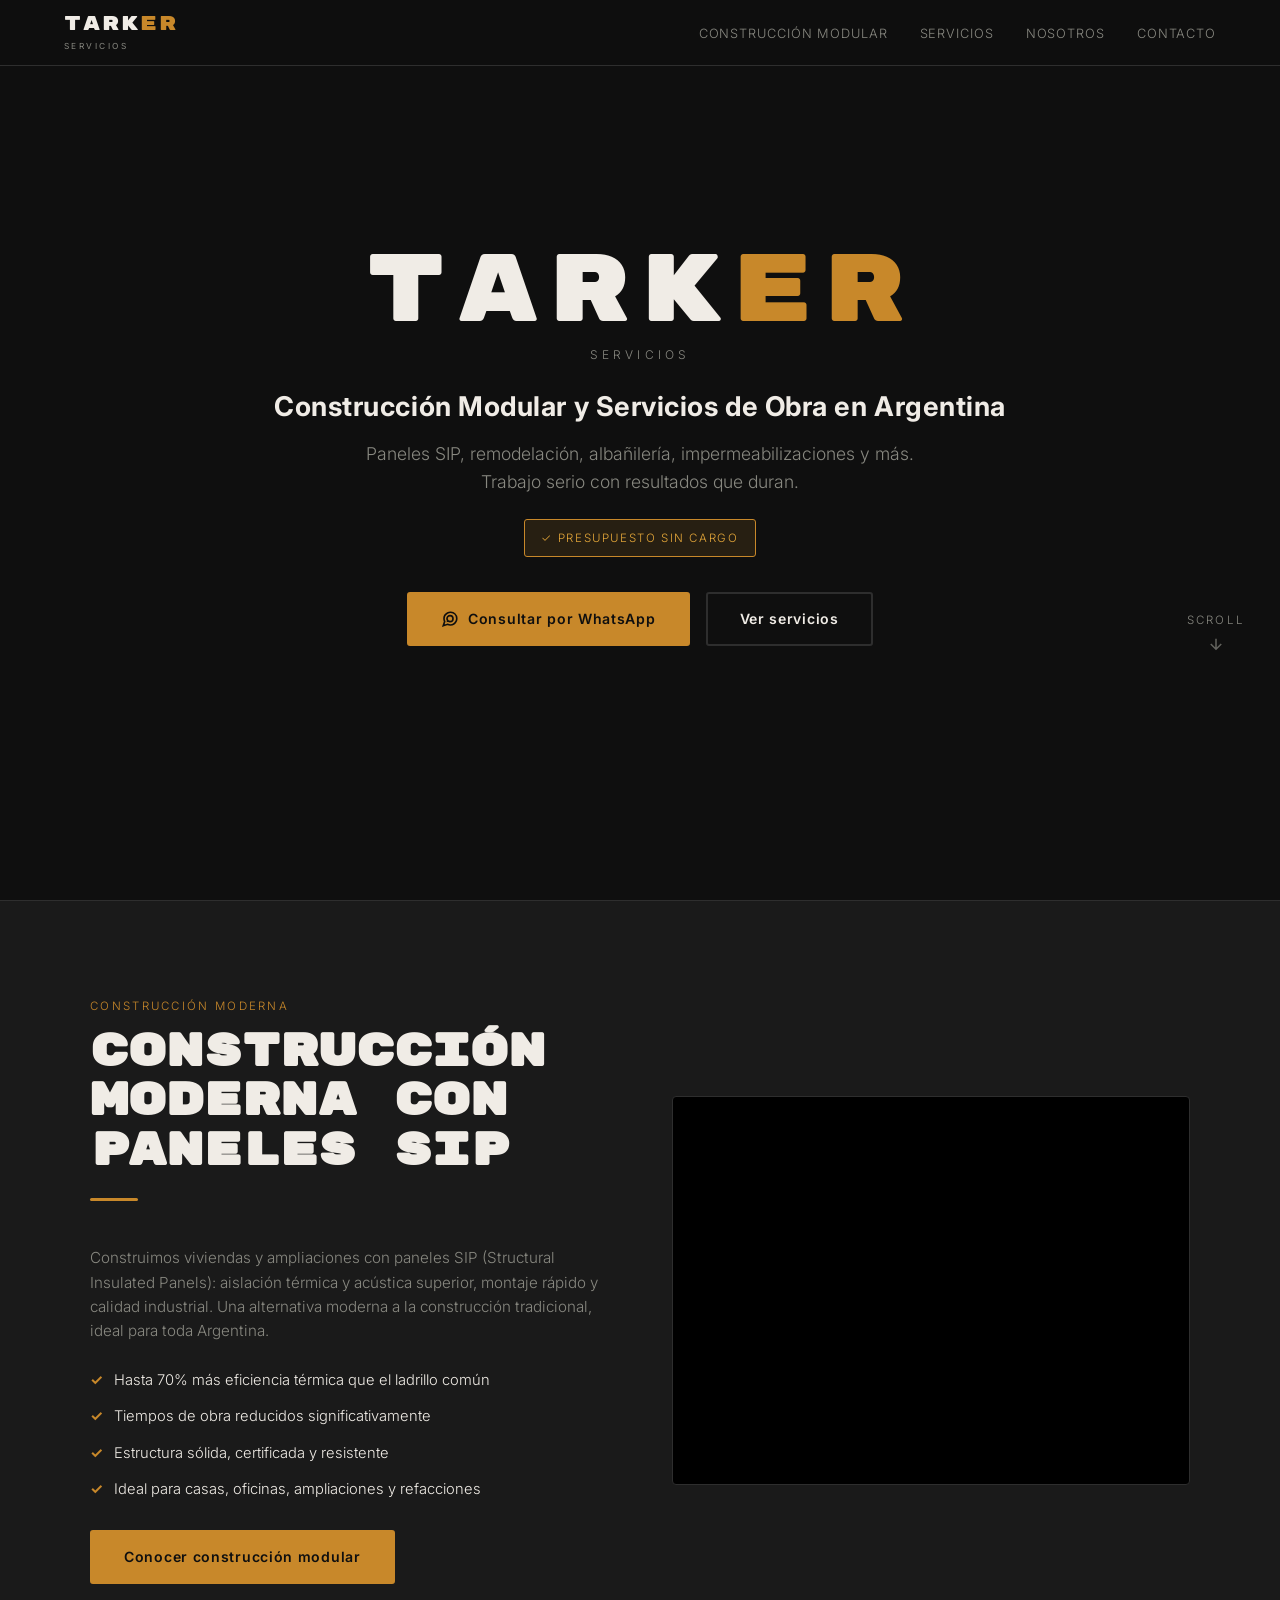
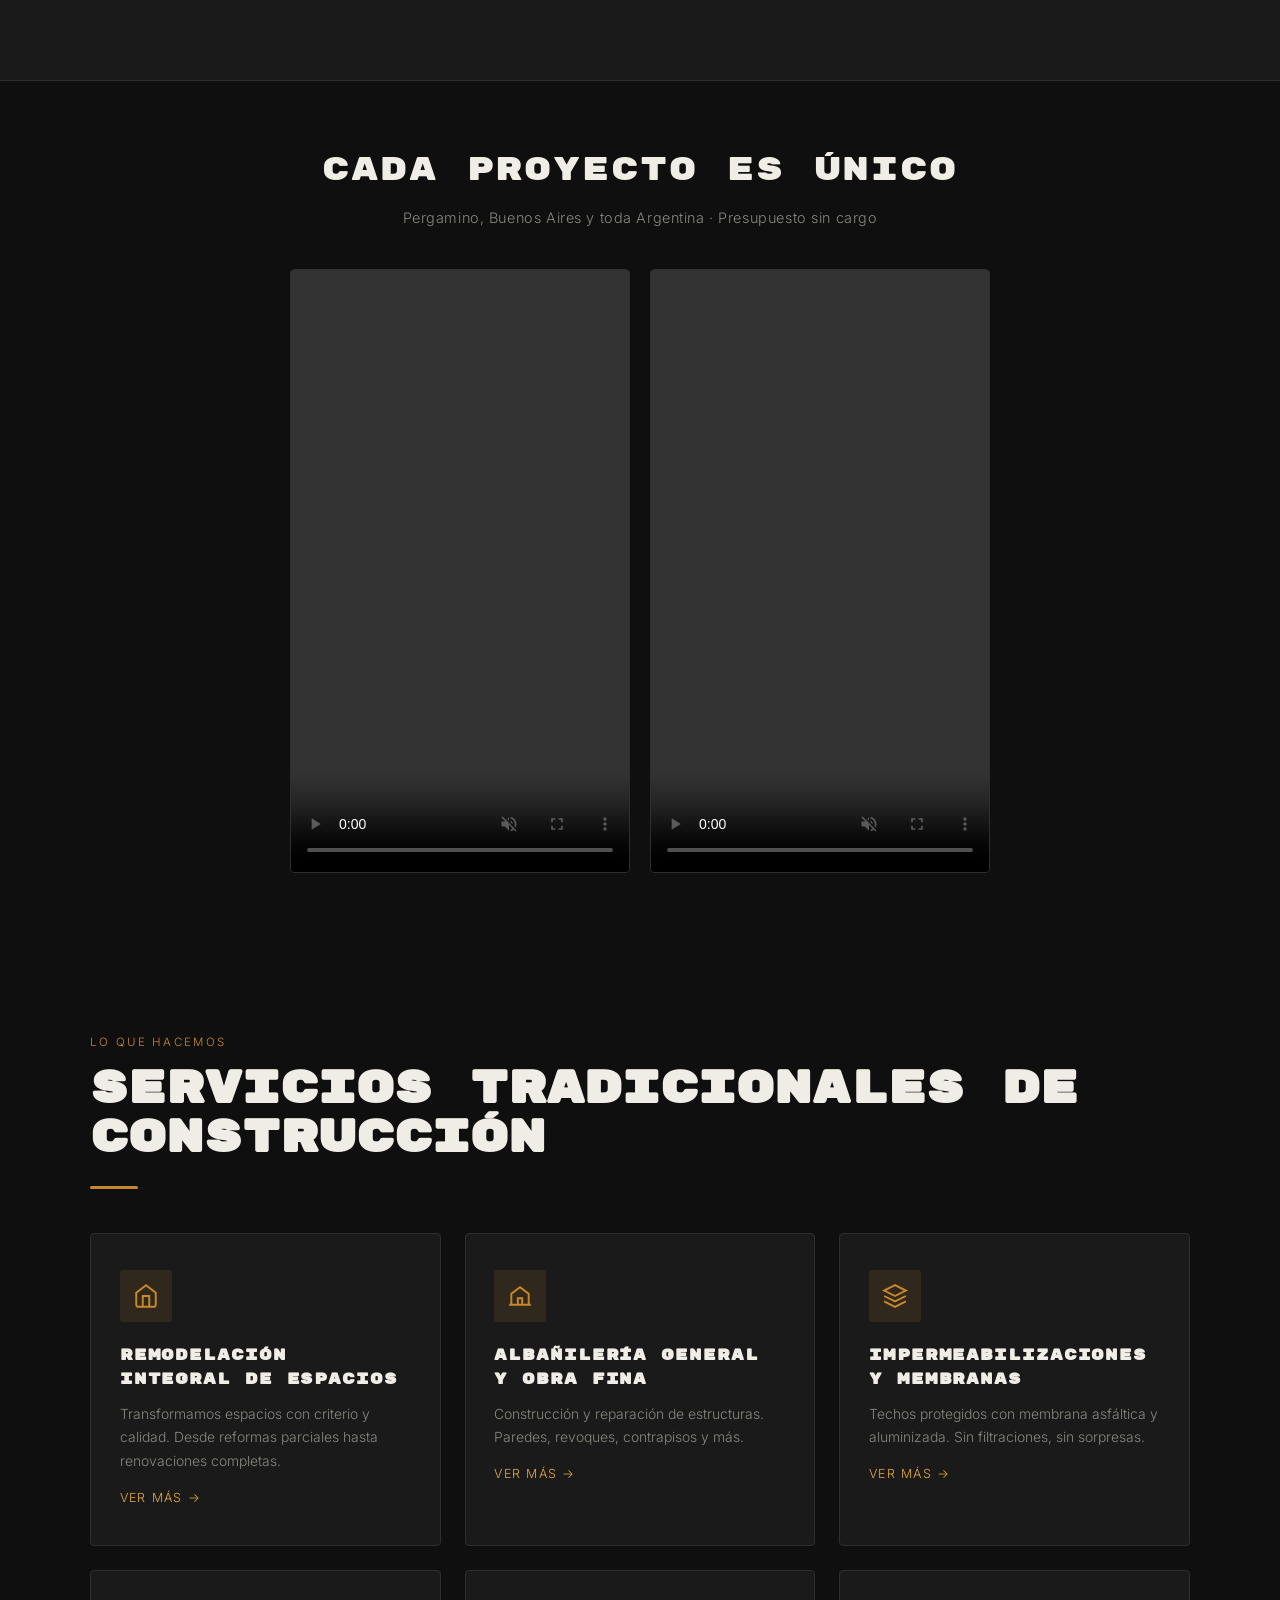
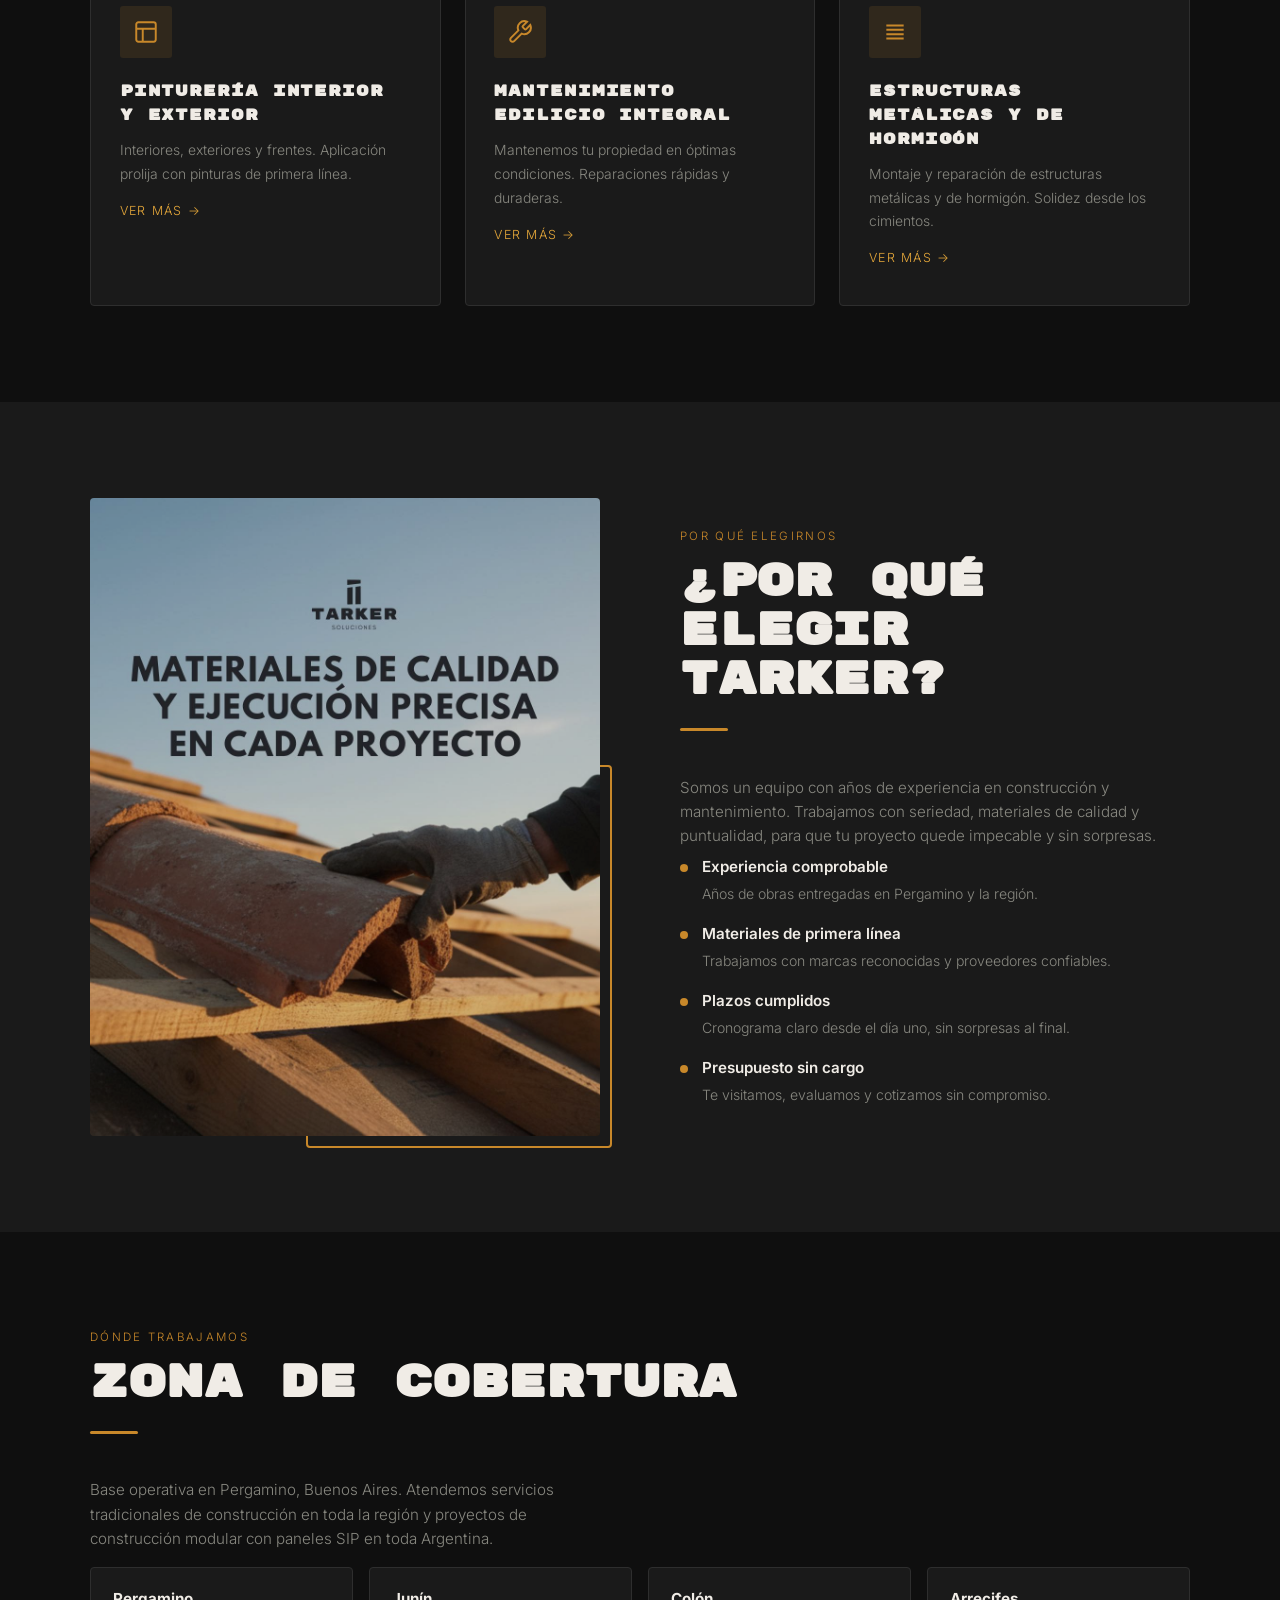
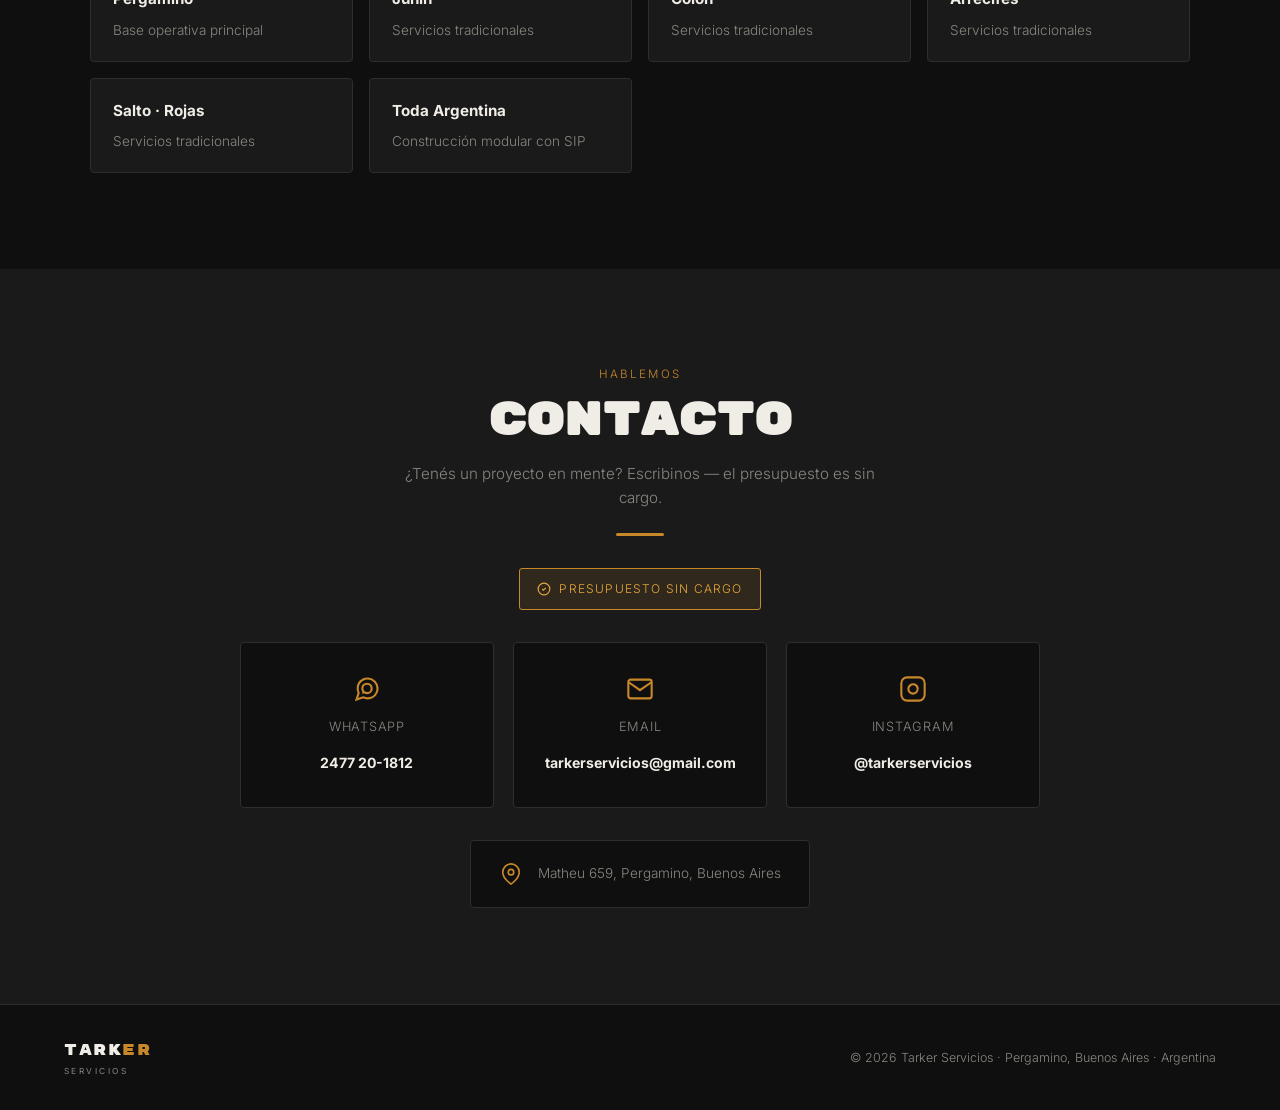
==== commit 02482d90: "feat(seo): optimización SEO técnica completa + páginas por servicio Refactor completo del sitio para" ====
--- a/index.html
+++ b/index.html
@@ -1,154 +1,77 @@
 <!DOCTYPE html>
-<!-- v5 -->
-<html lang="es">
+<html lang="es-AR">
 <head>
   <meta charset="UTF-8" />
   <meta name="viewport" content="width=device-width, initial-scale=1.0"/>
-  <meta name="description" content="Tarker Soluciones – Remodelación, albañilería, impermeabilizaciones y mantenimiento en Pergamino, Buenos Aires. Presupuesto sin cargo.">
+
+  <title>Tarker Servicios | Construcción Modular y Obras en Argentina</title>
+  <meta name="description" content="Construcción con paneles SIP, remodelaciones, albañilería, impermeabilizaciones y más en Argentina. Pedí presupuesto sin costo.">
+  <meta name="keywords" content="construcción modular, paneles SIP, remodelación, albañilería, impermeabilizaciones, pintura, mantenimiento, estructuras metálicas, Pergamino, Buenos Aires, Argentina">
+  <meta name="robots" content="index, follow, max-image-preview:large">
+  <meta name="author" content="Tarker Servicios">
+  <link rel="canonical" href="https://tarkerservicios.com.ar/">
+
+  <!-- Open Graph -->
+  <meta property="og:type" content="website">
+  <meta property="og:locale" content="es_AR">
+  <meta property="og:site_name" content="Tarker Servicios">
+  <meta property="og:title" content="Tarker Servicios | Construcción Modular y Obras en Argentina">
+  <meta property="og:description" content="Construcción con paneles SIP, remodelaciones, albañilería, impermeabilizaciones y más en Argentina. Pedí presupuesto sin costo.">
+  <meta property="og:url" content="https://tarkerservicios.com.ar/">
+  <meta property="og:image" content="https://tarkerservicios.com.ar/og-image.jpg">
+
+  <!-- Twitter Card -->
+  <meta name="twitter:card" content="summary_large_image">
+  <meta name="twitter:title" content="Tarker Servicios | Construcción Modular y Obras en Argentina">
+  <meta name="twitter:description" content="Construcción con paneles SIP, remodelaciones, albañilería, impermeabilizaciones y más en Argentina. Pedí presupuesto sin costo.">
+  <meta name="twitter:image" content="https://tarkerservicios.com.ar/og-image.jpg">
+
   <link rel="icon" href="data:image/svg+xml,<svg xmlns='http://www.w3.org/2000/svg' viewBox='0 0 100 100'><text y='.9em' font-size='90'>🔨</text></svg>">
-  <title>TARKER – Soluciones</title>
+
   <link rel="preconnect" href="https://fonts.googleapis.com"/>
   <link rel="preconnect" href="https://fonts.gstatic.com" crossorigin/>
   <link href="https://fonts.googleapis.com/css2?family=Rubik+Mono+One&family=Inter:wght@300;400;600;700&display=swap" rel="stylesheet"/>
-  <style>
-    *, *::before, *::after { box-sizing: border-box; margin: 0; padding: 0; }
-    :root {
-      --bg:#0f0f0f; --surface:#1a1a1a; --accent:#c8882a;
-      --accent2:#e6a83a; --text:#f0ece6; --muted:#888880; --border:#2e2e2e;
-    }
-    html { scroll-behavior: smooth; }
-    body { background:var(--bg); color:var(--text); font-family:'Inter',sans-serif; font-weight:300; line-height:1.6; overflow-x:hidden; }
-
-    /* NAV */
-    nav { position:fixed; top:0; left:0; right:0; z-index:100; display:flex; align-items:center; justify-content:space-between; padding:0.75rem 5vw; background:rgba(15,15,15,0.94); backdrop-filter:blur(8px); border-bottom:1px solid var(--border); }
-    .nav-logo-wrap { display:flex; align-items:center; gap:0.4rem; text-decoration:none; }
-    .logo-wordmark { font-family:'Rubik Mono One',monospace; font-size:1.25rem; letter-spacing:0.1em; color:var(--text); line-height:1; }
-    .logo-wordmark .er { color:var(--accent); }
-    .logo-sub { font-family:'Inter',sans-serif; font-weight:400; font-size:0.52rem; letter-spacing:0.3em; text-transform:uppercase; color:var(--muted); display:block; margin-top:2px; }
-    nav ul { list-style:none; display:flex; gap:2rem; }
-    nav ul a { color:var(--muted); text-decoration:none; font-size:0.8rem; letter-spacing:0.07em; text-transform:uppercase; transition:color .25s; }
-    nav ul a:hover { color:var(--accent2); }
-
-    /* HAMBURGER */
-    .hamburger { display:none; background:transparent; border:1px solid var(--border); color:var(--text); font-size:1.3rem; line-height:1; padding:0.35rem 0.65rem; border-radius:3px; cursor:pointer; transition:border-color .2s,color .2s; }
-    .hamburger:hover { border-color:var(--accent); color:var(--accent); }
-
-    /* HERO */
-    #hero { min-height:100vh; display:flex; flex-direction:column; align-items:center; justify-content:center; text-align:center; padding:7rem 5vw 5rem; position:relative; overflow:hidden; }
-    .hero-bg { position:absolute; inset:0; background: radial-gradient(ellipse 70% 55% at 50% 60%,rgba(200,136,42,0.12) 0%,transparent 70%); background-size:cover; background-position:center; filter:brightness(.55); }
-    #hero > * { position:relative; z-index:1; }
-    .hero-wordmark { font-family:'Rubik Mono One',monospace; font-size:clamp(3rem,10vw,6rem); letter-spacing:0.1em; color:var(--text); line-height:1; opacity:0; animation:fadeUp .7s .2s forwards; }
-    .hero-wordmark .er { color:var(--accent); }
-    .hero-subbrand { font-size:clamp(0.6rem,1.5vw,0.75rem); letter-spacing:0.35em; text-transform:uppercase; color:var(--muted); margin-top:6px; display:block; opacity:0; animation:fadeUp .7s .32s forwards; }
-    .hero-sub { font-size:clamp(0.95rem,2.5vw,1.1rem); color:var(--muted); max-width:480px; margin-top:1.4rem; opacity:0; animation:fadeUp .7s .44s forwards; }
-    .hero-badge-free { display:inline-block; background:rgba(200,136,42,.13); border:1px solid var(--accent); color:var(--accent2); font-size:0.72rem; letter-spacing:0.14em; text-transform:uppercase; padding:.45rem 1rem; border-radius:2px; margin-top:1.6rem; opacity:0; animation:fadeUp .7s .55s forwards; }
-    .hero-cta { margin-top:2.2rem; display:flex; gap:1rem; flex-wrap:wrap; justify-content:center; opacity:0; animation:fadeUp .7s .65s forwards; }
-    .btn { display:inline-flex; align-items:center; gap:.55rem; padding:.85rem 2rem; border-radius:3px; font-size:.88rem; font-weight:600; letter-spacing:.05em; text-decoration:none; transition:transform .2s,box-shadow .2s,background .2s,border-color .2s,color .2s; }
-    .btn-primary { background:var(--accent); color:#0f0f0f; border:2px solid var(--accent); }
-    .btn-primary:hover { background:var(--accent2); border-color:var(--accent2); transform:translateY(-2px); box-shadow:0 8px 24px rgba(200,136,42,.35); }
-    .btn-outline { background:transparent; color:var(--text); border:2px solid var(--border); }
-    .btn-outline:hover { border-color:var(--accent); color:var(--accent); transform:translateY(-2px); }
-    .scroll-hint { position:absolute; bottom:2.2rem; left:50%; transform:translateX(-50%); display:flex; flex-direction:column; align-items:center; gap:.4rem; color:var(--muted); font-size:.72rem; letter-spacing:.1em; text-transform:uppercase; transition:opacity .4s; }
-    .scroll-hint svg { opacity:0.7; animation:bounce 1.6s infinite; }
-
-    /* SECTION BASE */
-    section { padding:6rem 5vw; }
-    .section-label { font-size:.72rem; letter-spacing:.2em; text-transform:uppercase; color:var(--accent); margin-bottom:.8rem; }
-    .section-title { font-family:'Rubik Mono One',monospace; font-size:clamp(1.8rem,5vw,2.8rem); line-height:1.1; color:var(--text); margin-bottom:1rem; }
-    .section-desc { color:var(--muted); max-width:520px; font-size:.95rem; }
-    .divider { width:48px; height:3px; background:var(--accent); margin:1.4rem 0 2.8rem; border-radius:2px; }
-
-    /* BANNER VIDEOS */
-    #banner-trabajo { padding:4rem 5vw; background:var(--surface); border-top:1px solid var(--border); border-bottom:1px solid var(--border); }
-    .banner-title-block { text-align:center; margin-bottom:2.5rem; }
-    .banner-title-block h2 { font-family:'Rubik Mono One',monospace; font-size:clamp(1.6rem,4vw,2.4rem); letter-spacing:.06em; color:var(--text); }
-    .banner-title-block p { color:var(--muted); margin-top:.6rem; font-size:.9rem; letter-spacing:.04em; }
-    .videos-grid { display:grid; grid-template-columns:repeat(auto-fit,minmax(280px,340px)); gap:1.2rem; max-width:760px; margin:0 auto; justify-content:center; }
-    .video-wrap { border-radius:4px; overflow:hidden; border:1px solid var(--border); background:#000; }
-    .video-wrap video { width:100%; height:auto; object-fit:contain; display:block; max-height:70vh; }
-
-    /* SERVICIOS */
-    #servicios { background:var(--bg); }
-    #servicios .inner { max-width:1100px; margin:0 auto; }
-    .services-grid { display:grid; grid-template-columns:repeat(auto-fit,minmax(260px,1fr)); gap:1.5rem; }
-    .service-card { background:var(--surface); border:1px solid var(--border); border-radius:4px; padding:2.2rem 1.8rem; position:relative; overflow:hidden; transition:transform .3s,border-color .3s,box-shadow .3s; }
-    .service-card::before { content:''; position:absolute; top:0; left:0; right:0; height:3px; background:linear-gradient(90deg,var(--accent),var(--accent2)); opacity:0; transition:opacity .3s; }
-    .service-card:hover { transform:translateY(-5px); border-color:var(--accent); box-shadow:0 16px 40px rgba(0,0,0,.5); }
-    .service-card:hover::before { opacity:1; }
-    .service-icon { width:52px; height:52px; background:rgba(200,136,42,.12); border-radius:3px; display:flex; align-items:center; justify-content:center; margin-bottom:1.4rem; }
-    .service-icon svg { width:26px; height:26px; stroke:var(--accent); fill:none; }
-    .service-card h3 { font-family:'Rubik Mono One',monospace; font-size:.93rem; letter-spacing:.06em; margin-bottom:.7rem; }
-    .service-card p { font-size:.87rem; color:var(--muted); line-height:1.7; }
-
-    /* NOSOTROS */
-    #nosotros { background:var(--surface); }
-    #nosotros .inner { max-width:1100px; margin:0 auto; display:grid; grid-template-columns:1fr 1fr; gap:5rem; align-items:center; }
-    .about-img-wrap { position:relative; }
-    .about-img-wrap img { width:100%; border-radius:4px; filter:brightness(.85) saturate(.8); display:block; }
-    .about-img-wrap::after { content:''; position:absolute; bottom:-12px; right:-12px; width:60%; height:60%; border:2px solid var(--accent); border-radius:4px; z-index:-1; }
-    .about-text .section-desc { max-width:100%; }
-
-    /* CONTACTO */
-    #contacto { background:var(--bg); }
-    #contacto .inner { max-width:800px; margin:0 auto; text-align:center; }
-    #contacto .section-desc { margin:0 auto; max-width:500px; }
-    #contacto .divider { margin:1.4rem auto 2rem; }
-    .presupuesto-tag { display:inline-flex; align-items:center; gap:.5rem; background:rgba(200,136,42,.12); border:1px solid var(--accent); color:var(--accent2); font-size:.75rem; letter-spacing:.1em; text-transform:uppercase; padding:.5rem 1.1rem; border-radius:2px; margin-bottom:2rem; }
-    .presupuesto-tag svg { width:14px; height:14px; stroke:var(--accent2); fill:none; }
-    .contact-cards { display:grid; grid-template-columns:repeat(auto-fit,minmax(200px,1fr)); gap:1.2rem; }
-    .contact-card { background:var(--surface); border:1px solid var(--border); border-radius:4px; padding:2rem 1.4rem; text-decoration:none; color:var(--text); transition:border-color .25s,transform .25s; display:flex; flex-direction:column; align-items:center; gap:.6rem; }
-    .contact-card:hover { border-color:var(--accent); transform:translateY(-4px); }
-    .contact-card svg { width:28px; height:28px; stroke:var(--accent); fill:none; }
-    .contact-card span { font-size:.8rem; color:var(--muted); letter-spacing:.06em; text-transform:uppercase; }
-    .contact-card strong { font-size:.88rem; word-break:break-all; }
-    .address-block { margin-top:2rem; padding:1.4rem 1.8rem; border:1px solid var(--border); border-radius:4px; background:var(--surface); display:inline-flex; align-items:center; gap:1rem; font-size:.88rem; color:var(--muted); }
-    .address-block svg { stroke:var(--accent); fill:none; flex-shrink:0; }
-
-    footer { background:var(--bg); border-top:1px solid var(--border); padding:2rem 5vw; display:flex; align-items:center; justify-content:space-between; flex-wrap:wrap; gap:1rem; }
-    footer p { font-size:.78rem; color:var(--muted); }
-
-    @keyframes fadeUp { from{opacity:0;transform:translateY(22px)} to{opacity:1;transform:translateY(0)} }
-    @keyframes bounce { 0%,100%{transform:translateX(-50%) translateY(0)} 50%{transform:translateX(-50%) translateY(8px)} }
-    .reveal { opacity:0; transform:translateY(28px); transition:opacity .65s ease,transform .65s; }
-    .reveal.visible { opacity:1; transform:translateY(0); }
-
-    @media (max-width:768px) {
-      .hamburger { display:block; }
-      nav ul {
-        display:none;
-        position:absolute;
-        top:100%;
-        left:5vw;
-        right:5vw;
-        flex-direction:column;
-        gap:0;
-        background:rgba(15,15,15,0.97);
-        border:1px solid var(--border);
-        border-radius:4px;
-        padding:.5rem 0;
-      }
-      nav ul.active { display:flex; }
-      nav ul li a { display:block; padding:.75rem 1.2rem; font-size:.9rem; }
-      #nosotros .inner { grid-template-columns:1fr; gap:2.5rem; }
-      .about-img-wrap::after { display:none; }
-      .videos-grid { grid-template-columns:1fr; }
-    }
-  </style>
+  <link rel="stylesheet" href="styles/main.css">
+
+  <!-- JSON-LD: LocalBusiness -->
+  <script type="application/ld+json">
+  {
+    "@context": "https://schema.org",
+    "@type": "LocalBusiness",
+    "name": "Tarker Servicios",
+    "image": "https://tarkerservicios.com.ar/og-image.jpg",
+    "address": {
+      "@type": "PostalAddress",
+      "streetAddress": "Matheu 659",
+      "addressLocality": "Pergamino",
+      "addressRegion": "Buenos Aires",
+      "addressCountry": "AR"
+    },
+    "areaServed": "Argentina",
+    "telephone": "+54-9-2477-201812",
+    "email": "tarkerservicios@gmail.com",
+    "url": "https://tarkerservicios.com.ar",
+    "sameAs": [
+      "https://www.instagram.com/tarkerservicios/"
+    ]
+  }
+  </script>
 </head>
 <body>
 
 <!-- NAV -->
 <nav>
-  <a href="#hero" class="nav-logo-wrap">
+  <a href="#hero" class="nav-logo-wrap" aria-label="Tarker Servicios — inicio">
     <div>
       <span class="logo-wordmark">TARK<span class="er">ER</span></span>
-      <span class="logo-sub">Soluciones</span>
+      <span class="logo-sub">Servicios</span>
     </div>
   </a>
   <button type="button" class="hamburger" aria-label="Abrir menú" aria-controls="nav-menu" aria-expanded="false">☰</button>
   <ul id="nav-menu">
+    <li><a href="/construccion-modular/">Construcción Modular</a></li>
     <li><a href="#servicios">Servicios</a></li>
-    <li><a href="#nosotros">Nosotros</a></li>
+    <li><a href="#por-que">Nosotros</a></li>
     <li><a href="#contacto">Contacto</a></li>
   </ul>
 </nav>
@@ -156,95 +79,157 @@
 <!-- HERO -->
 <section id="hero">
   <div class="hero-bg"></div>
-  <div class="hero-wordmark">TARK<span class="er">ER</span></div>
-  <span class="hero-subbrand">Soluciones</span>
-  <p class="hero-sub">Remodelación, albañilería, impermeabilizaciones y más. Trabajo serio con resultados que duran.</p>
+  <div class="hero-wordmark" aria-hidden="true">TARK<span class="er">ER</span></div>
+  <span class="hero-subbrand">Servicios</span>
+  <h1 class="hero-h1">Construcción Modular y Servicios de Obra en Argentina</h1>
+  <p class="hero-sub">Paneles SIP, remodelación, albañilería, impermeabilizaciones y más. Trabajo serio con resultados que duran.</p>
   <span class="hero-badge-free">✓ Presupuesto sin cargo</span>
   <div class="hero-cta">
     <a href="https://wa.me/5492477201812" target="_blank" rel="noopener noreferrer" class="btn btn-primary">
-      <svg viewBox="0 0 24 24" fill="none" stroke="currentColor" stroke-width="2.2" width="18" height="18"><path d="M21 11.5a8.38 8.38 0 0 1-.9 3.8 8.5 8.5 0 0 1-7.6 4.7 8.38 8.38 0 0 1-3.8-.9L3 21l1.9-5.7a8.38 8.38 0 0 1-.9-3.8 8.5 8.5 0 0 1 4.7-7.6 8.38 8.38 0 0 1 3.8-.9h.5a8.48 8.48 0 0 1 8 8v.5z"/></svg>
+      <svg viewBox="0 0 24 24" fill="none" stroke="currentColor" stroke-width="2.2" width="18" height="18" aria-hidden="true"><path d="M21 11.5a8.38 8.38 0 0 1-.9 3.8 8.5 8.5 0 0 1-7.6 4.7 8.38 8.38 0 0 1-3.8-.9L3 21l1.9-5.7a8.38 8.38 0 0 1-.9-3.8 8.5 8.5 0 0 1 4.7-7.6 8.38 8.38 0 0 1 3.8-.9h.5a8.48 8.48 0 0 1 8 8v.5z"/><path d="M16 11.5a4 4 0 0 1-4 4c-.9 0-1.75-.3-2.43-.8l-.57.15.2-.54A3.97 3.97 0 0 1 8 11.5a4 4 0 0 1 4-4 4 4 0 0 1 4 4z"/></svg>
       Consultar por WhatsApp
     </a>
     <a href="#servicios" class="btn btn-outline">Ver servicios</a>
   </div>
   <div class="scroll-hint">
     <span>Scroll</span>
-    <svg viewBox="0 0 24 24" fill="none" stroke="currentColor" stroke-width="2" width="18" height="18"><path d="M12 5v14M5 12l7 7 7-7"/></svg>
+    <svg viewBox="0 0 24 24" fill="none" stroke="currentColor" stroke-width="2" width="18" height="18" aria-hidden="true"><path d="M12 5v14M5 12l7 7 7-7"/></svg>
+  </div>
+</section>
+
+<!-- CONSTRUCCIÓN MODULAR (PANELES SIP) -->
+<section id="modular">
+  <div class="inner">
+    <div class="modular-text">
+      <p class="section-label reveal">Construcción moderna</p>
+      <h2 class="section-title reveal">Construcción Moderna con Paneles SIP</h2>
+      <div class="divider reveal"></div>
+      <p class="section-desc reveal">Construimos viviendas y ampliaciones con paneles SIP (Structural Insulated Panels): aislación térmica y acústica superior, montaje rápido y calidad industrial. Una alternativa moderna a la construcción tradicional, ideal para toda Argentina.</p>
+      <ul class="modular-features reveal">
+        <li>Hasta 70% más eficiencia térmica que el ladrillo común</li>
+        <li>Tiempos de obra reducidos significativamente</li>
+        <li>Estructura sólida, certificada y resistente</li>
+        <li>Ideal para casas, oficinas, ampliaciones y refacciones</li>
+      </ul>
+      <a href="/construccion-modular/" class="btn btn-primary reveal">Conocer construcción modular</a>
+    </div>
+    <div class="modular-img-wrap reveal">
+      <video autoplay muted loop playsinline preload="metadata" aria-label="Obra de construcción con paneles SIP">
+        <source src="Detr%C3%A1s%20de%20cada%20trabajo%20hay%20decisiones%20importantes%20que%20hacer%2C%20como%20que%20materiales%20usar%20y%20c%C3%B3mo%20hac.mp4" type="video/mp4"/>
+      </video>
+    </div>
   </div>
 </section>
 
 <!-- BANNER VIDEOS -->
 <div id="banner-trabajo">
   <div class="banner-title-block reveal">
-    <h2>CADA PROYECTO ES ÚNICO</h2>
-    <p>Pergamino y alrededores · Presupuesto sin cargo</p>
+    <span class="banner-eyebrow">CADA PROYECTO ES ÚNICO</span>
+    <p>Pergamino, Buenos Aires y toda Argentina · Presupuesto sin cargo</p>
   </div>
   <div class="videos-grid">
     <div class="video-wrap reveal">
-      <video controls playsinline preload="metadata" muted>
-        <source src="video2" type="video/mp4"/>
+      <video controls playsinline preload="metadata" muted aria-label="Detrás de cada trabajo de Tarker Servicios">
+        <source src="Detr%C3%A1s%20de%20cada%20trabajo%20hay%20decisiones%20importantes%20que%20hacer%2C%20como%20que%20materiales%20usar%20y%20c%C3%B3mo%20hac.mp4" type="video/mp4"/>
       </video>
     </div>
     <div class="video-wrap reveal">
-      <video controls playsinline preload="metadata" muted>
-        <source src="video1.mp4" type="video/mp4"/>
+      <video controls playsinline preload="metadata" muted aria-label="Impermeabilización de techo antes y después por Tarker Servicios">
+        <source src="%C2%A1Preparate%20para%20un%20verano%20sin%20preocupaciones!Antes-%20un%20techo%20lleno%20de%20grietas%20y%20en%20mal%20estado%20%E2%9D%8CD.mp4" type="video/mp4"/>
       </video>
     </div>
   </div>
 </div>
 
-<!-- SERVICIOS -->
+<!-- SERVICIOS TRADICIONALES -->
 <section id="servicios">
   <div class="inner">
     <p class="section-label reveal">Lo que hacemos</p>
-    <h2 class="section-title reveal">Servicios</h2>
+    <h2 class="section-title reveal">Servicios Tradicionales de Construcción</h2>
     <div class="divider reveal"></div>
     <div class="services-grid">
-      <div class="service-card reveal">
-        <div class="service-icon"><svg viewBox="0 0 24 24" stroke-width="1.8"><path d="M3 9l9-7 9 7v11a2 2 0 0 1-2 2H5a2 2 0 0 1-2-2z"/><polyline points="9 22 9 12 15 12 15 22"/></svg></div>
-        <h3>REMODELACIÓN</h3>
+
+      <a href="/servicios/remodelacion/" class="service-card reveal">
+        <div class="service-icon"><svg viewBox="0 0 24 24" stroke-width="1.8" aria-hidden="true"><path d="M3 9l9-7 9 7v11a2 2 0 0 1-2 2H5a2 2 0 0 1-2-2z"/><polyline points="9 22 9 12 15 12 15 22"/></svg></div>
+        <h3>Remodelación integral de espacios</h3>
         <p>Transformamos espacios con criterio y calidad. Desde reformas parciales hasta renovaciones completas.</p>
-      </div>
-      <div class="service-card reveal">
-        <div class="service-icon"><svg viewBox="0 0 24 24" stroke-width="1.8"><path d="M2 20h20M4 20V10l8-6 8 6v10"/><path d="M10 20v-6h4v6"/></svg></div>
-        <h3>ALBAÑILERÍA</h3>
+        <span class="service-card-link">Ver más →</span>
+      </a>
+
+      <a href="/servicios/albanileria/" class="service-card reveal">
+        <div class="service-icon"><svg viewBox="0 0 24 24" stroke-width="1.8" aria-hidden="true"><path d="M2 20h20M4 20V10l8-6 8 6v10"/><path d="M10 20v-6h4v6"/></svg></div>
+        <h3>Albañilería general y obra fina</h3>
         <p>Construcción y reparación de estructuras. Paredes, revoques, contrapisos y más.</p>
-      </div>
-      <div class="service-card reveal">
-        <div class="service-icon"><svg viewBox="0 0 24 24" stroke-width="1.8"><path d="M14.7 6.3a1 1 0 0 0 0 1.4l1.6 1.6a1 1 0 0 0 1.4 0l3.77-3.77a6 6 0 0 1-7.94 7.94l-6.91 6.91a2.12 2.12 0 0 1-3-3l6.91-6.91a6 6 0 0 1 7.94-7.94l-3.76 3.76z"/></svg></div>
-        <h3>MANTENIMIENTO</h3>
+        <span class="service-card-link">Ver más →</span>
+      </a>
+
+      <a href="/servicios/impermeabilizaciones/" class="service-card reveal">
+        <div class="service-icon"><svg viewBox="0 0 24 24" stroke-width="1.8" aria-hidden="true"><path d="M12 2L2 7l10 5 10-5-10-5z"/><path d="M2 17l10 5 10-5M2 12l10 5 10-5"/></svg></div>
+        <h3>Impermeabilizaciones y membranas</h3>
+        <p>Techos protegidos con membrana asfáltica y aluminizada. Sin filtraciones, sin sorpresas.</p>
+        <span class="service-card-link">Ver más →</span>
+      </a>
+
+      <a href="/servicios/pintureria/" class="service-card reveal">
+        <div class="service-icon"><svg viewBox="0 0 24 24" stroke-width="1.8" aria-hidden="true"><rect x="3" y="3" width="18" height="18" rx="2"/><path d="M3 9h18M9 21V9"/></svg></div>
+        <h3>Pinturería interior y exterior</h3>
+        <p>Interiores, exteriores y frentes. Aplicación prolija con pinturas de primera línea.</p>
+        <span class="service-card-link">Ver más →</span>
+      </a>
+
+      <a href="/servicios/mantenimiento/" class="service-card reveal">
+        <div class="service-icon"><svg viewBox="0 0 24 24" stroke-width="1.8" aria-hidden="true"><path d="M14.7 6.3a1 1 0 0 0 0 1.4l1.6 1.6a1 1 0 0 0 1.4 0l3.77-3.77a6 6 0 0 1-7.94 7.94l-6.91 6.91a2.12 2.12 0 0 1-3 0 2.12 2.12 0 0 1 0-3l6.91-6.91a6 6 0 0 1 7.94-7.94z"/></svg></div>
+        <h3>Mantenimiento edilicio integral</h3>
         <p>Mantenemos tu propiedad en óptimas condiciones. Reparaciones rápidas y duraderas.</p>
-      </div>
-      <div class="service-card reveal">
-        <div class="service-icon"><svg viewBox="0 0 24 24" stroke-width="1.8"><path d="M12 2L2 7l10 5 10-5-10-5z"/><path d="M2 17l10 5 10-5M2 12l10 5 10-5"/></svg></div>
-        <h3>IMPERMEABILIZACIONES</h3>
-        <p>Techos protegidos con membrana asfáltica y aluminizada. Sin filtraciones, sin sorpresas.</p>
-      </div>
-      <div class="service-card reveal">
-        <div class="service-icon"><svg viewBox="0 0 24 24" stroke-width="1.8"><rect x="3" y="3" width="18" height="18" rx="2"/><path d="M3 9h18M9 21V9"/></svg></div>
-        <h3>PINTURERÍA</h3>
-        <p>Interiores, exteriores y frentes. Aplicación prolija con pinturas de primera línea.</p>
-      </div>
-      <div class="service-card reveal">
-        <div class="service-icon"><svg viewBox="0 0 24 24" stroke-width="1.8"><path d="M4 6h16M4 10h16M4 14h16M4 18h16"/></svg></div>
-        <h3>ESTRUCTURAS</h3>
+        <span class="service-card-link">Ver más →</span>
+      </a>
+
+      <a href="/servicios/estructuras-metalicas/" class="service-card reveal">
+        <div class="service-icon"><svg viewBox="0 0 24 24" stroke-width="1.8" aria-hidden="true"><path d="M4 6h16M4 10h16M4 14h16M4 18h16"/></svg></div>
+        <h3>Estructuras metálicas y de hormigón</h3>
         <p>Montaje y reparación de estructuras metálicas y de hormigón. Solidez desde los cimientos.</p>
-      </div>
-    </div>
-  </div>
-</section>
-
-<!-- NOSOTROS -->
-<section id="nosotros">
+        <span class="service-card-link">Ver más →</span>
+      </a>
+
+    </div>
+  </div>
+</section>
+
+<!-- POR QUÉ ELEGIR TARKER -->
+<section id="por-que">
   <div class="inner">
     <div class="about-img-wrap reveal">
-      <img src="foto1" alt="Trabajador en obra de remodelación Tarker"/>
+      <img src="La%20diferencia%20est%C3%A1%20en%20c%C3%B3mo%20se%20hace.%20En%20Tarker%20cuidamos%20cada%20detalle%2C%20usamos%20materiales%20de%20calida.jpg" alt="Trabajador de Tarker Servicios en obra de remodelación en Pergamino"/>
     </div>
     <div class="about-text">
-      <p class="section-label reveal">Quiénes somos</p>
-      <h2 class="section-title reveal">Compromiso en cada obra</h2>
+      <p class="section-label reveal">Por qué elegirnos</p>
+      <h2 class="section-title reveal">¿Por qué elegir Tarker?</h2>
       <div class="divider reveal"></div>
-      <p class="section-desc reveal">Somos un equipo con años de experiencia en construcción y mantenimiento. Trabajamos con seriedad, materiales de calidad y puntualidad, para que tu proyecto quede como lo imaginaste.</p>
+      <p class="section-desc reveal">Somos un equipo con años de experiencia en construcción y mantenimiento. Trabajamos con seriedad, materiales de calidad y puntualidad, para que tu proyecto quede impecable y sin sorpresas.</p>
+      <ul class="por-que-list reveal">
+        <li><strong>Experiencia comprobable</strong><span>Años de obras entregadas en Pergamino y la región.</span></li>
+        <li><strong>Materiales de primera línea</strong><span>Trabajamos con marcas reconocidas y proveedores confiables.</span></li>
+        <li><strong>Plazos cumplidos</strong><span>Cronograma claro desde el día uno, sin sorpresas al final.</span></li>
+        <li><strong>Presupuesto sin cargo</strong><span>Te visitamos, evaluamos y cotizamos sin compromiso.</span></li>
+      </ul>
+    </div>
+  </div>
+</section>
+
+<!-- ZONA DE COBERTURA -->
+<section id="zona">
+  <div class="inner">
+    <p class="section-label reveal">Dónde trabajamos</p>
+    <h2 class="section-title reveal">Zona de cobertura</h2>
+    <div class="divider reveal"></div>
+    <p class="section-desc reveal">Base operativa en Pergamino, Buenos Aires. Atendemos servicios tradicionales de construcción en toda la región y proyectos de construcción modular con paneles SIP en toda Argentina.</p>
+    <div class="zona-grid">
+      <div class="zona-card reveal"><strong>Pergamino</strong><span>Base operativa principal</span></div>
+      <div class="zona-card reveal"><strong>Junín</strong><span>Servicios tradicionales</span></div>
+      <div class="zona-card reveal"><strong>Colón</strong><span>Servicios tradicionales</span></div>
+      <div class="zona-card reveal"><strong>Arrecifes</strong><span>Servicios tradicionales</span></div>
+      <div class="zona-card reveal"><strong>Salto · Rojas</strong><span>Servicios tradicionales</span></div>
+      <div class="zona-card reveal"><strong>Toda Argentina</strong><span>Construcción modular con SIP</span></div>
     </div>
   </div>
 </section>
@@ -257,28 +242,28 @@
     <p class="section-desc reveal">¿Tenés un proyecto en mente? Escribinos — el presupuesto es sin cargo.</p>
     <div class="divider reveal"></div>
     <div class="presupuesto-tag reveal">
-      <svg viewBox="0 0 24 24" stroke-width="2"><path d="M9 12l2 2 4-4"><circle cx="12" cy="12" r="10"/></svg>
+      <svg viewBox="0 0 24 24" stroke-width="2" aria-hidden="true"><path d="M9 12l2 2 4-4"/><circle cx="12" cy="12" r="10"/></svg>
       Presupuesto sin cargo
     </div>
     <div class="contact-cards">
       <a href="https://wa.me/5492477201812" target="_blank" rel="noopener noreferrer" class="contact-card reveal">
-        <svg viewBox="0 0 24 24" stroke-width="1.8"><path d="M21 11.5a8.38 8.38 0 0 1-.9 3.8 8.5 8.5 0 0 1-7.6 4.7 8.38 8.38 0 0 1-3.8-.9L3 21l1.9-5.7a8.38 8.38 0 0 1-.9-3.8 8.5 8.5 0 0 1 4.7-7.6 8.38 8.38 0 0 1 3.8-.9h.5a8.48 8.48 0 0 1 8 8v.5z"/></svg>
+        <svg viewBox="0 0 24 24" stroke-width="1.8" aria-hidden="true"><path d="M21 11.5a8.38 8.38 0 0 1-.9 3.8 8.5 8.5 0 0 1-7.6 4.7 8.38 8.38 0 0 1-3.8-.9L3 21l1.9-5.7a8.38 8.38 0 0 1-.9-3.8 8.5 8.5 0 0 1 4.7-7.6 8.38 8.38 0 0 1 3.8-.9h.5a8.48 8.48 0 0 1 8 8v.5z"/><path d="M16 11.5a4 4 0 0 1-4 4c-.9 0-1.75-.3-2.43-.8l-.57.15.2-.54A3.97 3.97 0 0 1 8 11.5a4 4 0 0 1 4-4 4 4 0 0 1 4 4z"/></svg>
         <span>WhatsApp</span>
         <strong>2477 20-1812</strong>
       </a>
       <a href="mailto:tarkerservicios@gmail.com" class="contact-card reveal">
-        <svg viewBox="0 0 24 24" stroke-width="1.8"><path d="M4 4h16c1.1 0 2 .9 2 2v12c0 1.1-.9 2-2 2H4c-1.1 0-2-.9-2-2V6c0-1.1.9-2 2-2z"/><polyline points="22,6 12,13 2,6"/></svg>
+        <svg viewBox="0 0 24 24" stroke-width="1.8" aria-hidden="true"><path d="M4 4h16c1.1 0 2 .9 2 2v12c0 1.1-.9 2-2 2H4c-1.1 0-2-.9-2-2V6c0-1.1.9-2 2-2z"/><polyline points="22,6 12,13 2,6"/></svg>
         <span>Email</span>
         <strong>tarkerservicios@gmail.com</strong>
       </a>
       <a href="https://www.instagram.com/tarkerservicios/" target="_blank" rel="noopener noreferrer" class="contact-card reveal">
-        <svg viewBox="0 0 24 24" stroke-width="1.8"><rect x="2" y="2" width="20" height="20" rx="5"/><path d="M16 11.37A4 4 0 1 1 12.63 8 4 4 0 0 1 16 11.37z"/><line x1="17.5" y1="6.5" x2="17.51" y2="6.5"/></svg>
+        <svg viewBox="0 0 24 24" stroke-width="1.8" aria-hidden="true"><rect x="2" y="2" width="20" height="20" rx="5"/><path d="M16 11.37A4 4 0 1 1 12.63 8 4 4 0 0 1 16 11.37z"/><line x1="17.5" y1="6.5" x2="17.51" y2="6.5"/></svg>
         <span>Instagram</span>
         <strong>@tarkerservicios</strong>
       </a>
     </div>
     <div class="address-block reveal">
-      <svg viewBox="0 0 24 24" stroke-width="1.8" width="22" height="22"><path d="M21 10c0 7-9 13-9 13s-9-6-9-13a9 9 0 0 1 18 0z"/><circle cx="12" cy="10" r="3"/></svg>
+      <svg viewBox="0 0 24 24" stroke-width="1.8" width="22" height="22" aria-hidden="true"><path d="M21 10c0 7-9 13-9 13s-9-6-9-13a9 9 0 0 1 18 0z"/><circle cx="12" cy="10" r="3"/></svg>
       Matheu 659, Pergamino, Buenos Aires
     </div>
   </div>
@@ -289,10 +274,10 @@
   <a href="#hero" class="nav-logo-wrap">
     <div>
       <span class="logo-wordmark" style="font-size:.95rem">TARK<span class="er">ER</span></span>
-      <span class="logo-sub">Soluciones</span>
+      <span class="logo-sub">Servicios</span>
     </div>
   </a>
-  <p>© 2026 Tarker Soluciones · Pergamino, Buenos Aires</p>
+  <p>© 2026 Tarker Servicios · Pergamino, Buenos Aires · Argentina</p>
 </footer>
 
 <script>
@@ -310,16 +295,12 @@
     hamburger.setAttribute('aria-expanded', open ? 'true' : 'false');
   });
 
-  navMenu.querySelectorAll('a').forEach(a => {
-    a.addEventListener('click', () => {
-      navMenu.classList.remove('active');
-      hamburger.setAttribute('aria-expanded', 'false');
-    });
-  });
-
   const hideScrollHintOnce = () => {
     const hint = document.querySelector('.scroll-hint');
-    if (hint) { hint.style.opacity = '0'; hint.style.pointerEvents = 'none'; }
+    if (hint) {
+      hint.style.opacity = '0';
+      hint.style.pointerEvents = 'none';
+    }
     window.removeEventListener('scroll', hideScrollHintOnce);
   };
   window.addEventListener('scroll', hideScrollHintOnce, { once: true });
--- a/styles/main.css
+++ b/styles/main.css
@@ -0,0 +1,161 @@
+*, *::before, *::after { box-sizing: border-box; margin: 0; padding: 0; }
+
+:root {
+  --bg:#0f0f0f; --surface:#1a1a1a; --accent:#c8882a;
+  --accent2:#e6a83a; --text:#f0ece6; --muted:#888880; --border:#2e2e2e;
+}
+
+html { scroll-behavior: smooth; }
+body { background:var(--bg); color:var(--text); font-family:'Inter',sans-serif; font-weight:300; line-height:1.6; overflow-x:hidden; }
+
+a { color:inherit; }
+
+/* NAV */
+nav { position:fixed; top:0; left:0; right:0; z-index:100; display:flex; align-items:center; justify-content:space-between; padding:0.75rem 5vw; background:rgba(15,15,15,0.94); backdrop-filter: blur(12px); border-bottom:1px solid var(--border); }
+.nav-logo-wrap { display:flex; align-items:center; gap:0.4rem; text-decoration:none; }
+.logo-wordmark { font-family:'Rubik Mono One',monospace; font-size:1.25rem; letter-spacing:0.1em; color:var(--text); line-height:1; }
+.logo-wordmark .er { color:var(--accent); }
+.logo-sub { font-family:'Inter',sans-serif; font-weight:400; font-size:0.52rem; letter-spacing:0.3em; text-transform:uppercase; color:var(--muted); display:block; margin-top:2px; }
+nav ul { list-style:none; display:flex; gap:2rem; }
+nav ul a { color:var(--muted); text-decoration:none; font-size:0.8rem; letter-spacing:0.07em; text-transform:uppercase; transition:color .25s; }
+nav ul a:hover { color:var(--accent2); }
+
+/* Hamburger */
+.hamburger { display:none; background:transparent; border:0; color:var(--text); font-size:1.6rem; cursor:pointer; padding:.25rem .5rem; }
+
+/* HERO */
+#hero { min-height:100vh; display:flex; flex-direction:column; align-items:center; justify-content:center; text-align:center; padding:7rem 5vw 5rem; position:relative; overflow:hidden; }
+.hero-bg { position:absolute; inset:0; background: radial-gradient(ellipse 70% 55% at 50% 60%,rgba(200,136,42,0.12) 0%,transparent 70%); background-size:cover; background-position:center; filter:blur(0px); opacity:1; transform:scale(1.08); }
+#hero > * { position:relative; z-index:1; }
+.hero-wordmark { font-family:'Rubik Mono One',monospace; font-size:clamp(3rem,10vw,6rem); letter-spacing:0.1em; color:var(--text); line-height:1; opacity:0; animation:fadeUp .7s .2s forwards; }
+.hero-wordmark .er { color:var(--accent); }
+.hero-subbrand { font-size:clamp(0.6rem,1.5vw,0.75rem); letter-spacing:0.35em; text-transform:uppercase; color:var(--muted); margin-top:6px; display:block; opacity:0; animation:fadeUp .7s .32s forwards; }
+.hero-h1 { font-family:'Inter',sans-serif; font-weight:700; font-size:clamp(1.2rem,3vw,1.7rem); letter-spacing:.02em; color:var(--text); margin-top:1.6rem; max-width:780px; line-height:1.25; opacity:0; animation:fadeUp .7s .42s forwards; }
+.hero-sub { font-size:clamp(0.95rem,2.5vw,1.1rem); color:var(--muted); max-width:560px; margin-top:1rem; opacity:0; animation:fadeUp .7s .52s forwards; }
+.hero-badge-free { display:inline-block; background:rgba(200,136,42,.13); border:1px solid var(--accent); color:var(--accent2); font-size:0.72rem; letter-spacing:0.14em; text-transform:uppercase; padding:.55rem 1rem; border-radius:3px; margin-top:1.4rem; opacity:0; animation:fadeUp .7s .62s forwards; }
+.hero-cta { margin-top:2.2rem; display:flex; gap:1rem; flex-wrap:wrap; justify-content:center; opacity:0; animation:fadeUp .7s .72s forwards; }
+.btn { display:inline-flex; align-items:center; gap:.55rem; padding:.85rem 2rem; border-radius:3px; font-size:.88rem; font-weight:600; letter-spacing:.05em; text-decoration:none; transition:transform .25s,box-shadow .25s,background .25s,border-color .25s,color .25s; }
+.btn-primary { background:var(--accent); color:#0f0f0f; border:2px solid var(--accent); }
+.btn-primary:hover { background:var(--accent2); border-color:var(--accent2); transform:translateY(-2px); box-shadow:0 8px 24px rgba(200,136,42,.35); }
+.btn-outline { background:transparent; color:var(--text); border:2px solid var(--border); }
+.btn-outline:hover { border-color:var(--accent); color:var(--accent); transform:translateY(-2px); }
+.scroll-hint { position:absolute; bottom:2.2rem; left:50%; transform:translateX(-50%); display:flex; flex-direction:column; align-items:center; gap:.4rem; color:var(--muted); font-size:.72rem; letter-spacing:.2em; text-transform:uppercase; opacity:0; animation:fadeUp .7s 1s forwards; transition: opacity 0.4s; }
+.scroll-hint svg { opacity:0.7; animation:bounce 1.6s infinite; }
+
+/* SECTION BASE */
+section { padding:6rem 5vw; }
+.section-label { font-size:.72rem; letter-spacing:.2em; text-transform:uppercase; color:var(--accent); margin-bottom:.8rem; }
+.section-title { font-family:'Rubik Mono One',monospace; font-size:clamp(1.8rem,5vw,2.8rem); line-height:1.1; color:var(--text); margin-bottom:1rem; }
+.section-desc { color:var(--muted); max-width:520px; font-size:.95rem; }
+.divider { width:48px; height:3px; background:var(--accent); margin:1.4rem 0 2.8rem; border-radius:2px; }
+
+/* SIP / MODULAR */
+#modular { background:var(--surface); border-top:1px solid var(--border); border-bottom:1px solid var(--border); }
+#modular .inner { max-width:1100px; margin:0 auto; display:grid; grid-template-columns:1fr 1fr; gap:4rem; align-items:center; }
+.modular-text .section-desc { max-width:100%; margin-bottom:1.6rem; }
+.modular-features { list-style:none; display:grid; gap:.8rem; margin:1.2rem 0 1.8rem; }
+.modular-features li { display:flex; gap:.7rem; align-items:flex-start; font-size:.92rem; color:var(--text); }
+.modular-features li::before { content:'✓'; color:var(--accent); font-weight:700; }
+.modular-img-wrap { aspect-ratio:4/3; background:#000; border:1px solid var(--border); border-radius:4px; overflow:hidden; }
+.modular-img-wrap img, .modular-img-wrap video { width:100%; height:100%; object-fit:cover; display:block; }
+
+/* BANNER VIDEOS */
+#banner-trabajo { padding:4rem 5vw; background:var(--bg); }
+.banner-title-block { text-align:center; margin-bottom:2.5rem; }
+.banner-title-block .banner-eyebrow { font-family:'Rubik Mono One',monospace; font-size:clamp(1.3rem,3.5vw,2rem); letter-spacing:.06em; color:var(--text); display:block; }
+.banner-title-block p { color:var(--muted); margin-top:.6rem; font-size:.9rem; letter-spacing:.04em; }
+.videos-grid { display:grid; grid-template-columns:repeat(auto-fit,minmax(280px,340px)); gap:1.2rem; max-width:760px; margin:0 auto; justify-content:center; }
+.video-wrap { border-radius:4px; overflow:hidden; border:1px solid var(--border); background:#000; aspect-ratio:9/16; }
+.video-wrap video { width:100%; height:100%; object-fit:cover; display:block; }
+
+/* SERVICIOS */
+#servicios { background:var(--bg); }
+#servicios .inner { max-width:1100px; margin:0 auto; }
+.services-grid { display:grid; grid-template-columns:repeat(auto-fit,minmax(260px,1fr)); gap:1.5rem; }
+.service-card { background:var(--surface); border:1px solid var(--border); border-radius:4px; padding:2.2rem 1.8rem; position:relative; overflow:hidden; transition:transform .3s,border-color .3s,box-shadow .3s; text-decoration:none; color:inherit; display:block; }
+.service-card::before { content:''; position:absolute; top:0; left:0; right:0; height:3px; background:linear-gradient(90deg,var(--accent),var(--accent2)); opacity:0; transition:opacity .3s; }
+.service-card:hover { transform:translateY(-5px); border-color:var(--accent); box-shadow:0 16px 40px rgba(0,0,0,.5); }
+.service-card:hover::before { opacity:1; }
+.service-icon { width:52px; height:52px; background:rgba(200,136,42,.12); border-radius:3px; display:flex; align-items:center; justify-content:center; margin-bottom:1.4rem; }
+.service-icon svg { width:26px; height:26px; stroke:var(--accent); fill:none; }
+.service-card h3 { font-family:'Rubik Mono One',monospace; font-size:.93rem; letter-spacing:.06em; margin-bottom:.7rem; color:var(--text); }
+.service-card p { font-size:.87rem; color:var(--muted); line-height:1.7; }
+.service-card-link { margin-top:.9rem; font-size:.78rem; letter-spacing:.1em; text-transform:uppercase; color:var(--accent2); display:inline-block; }
+
+/* POR QUÉ TARKER */
+#por-que { background:var(--surface); }
+#por-que .inner { max-width:1100px; margin:0 auto; display:grid; grid-template-columns:1fr 1fr; gap:5rem; align-items:center; }
+.about-img-wrap { position:relative; }
+.about-img-wrap img { width:100%; border-radius:4px; filter:brightness(.85) saturate(.8); display:block; }
+.about-img-wrap::after { content:''; position:absolute; bottom:-12px; right:-12px; width:60%; height:60%; border:2px solid var(--accent); border-radius:4px; z-index:-1; }
+.por-que-list { list-style:none; display:grid; gap:1rem; margin-top:.4rem; }
+.por-que-list li { padding-left:1.4rem; position:relative; font-size:.95rem; color:var(--text); }
+.por-que-list li::before { content:''; position:absolute; left:0; top:.55rem; width:8px; height:8px; background:var(--accent); border-radius:50%; }
+.por-que-list li strong { color:var(--text); font-weight:600; display:block; margin-bottom:.15rem; }
+.por-que-list li span { color:var(--muted); font-size:.88rem; }
+
+/* ZONA */
+#zona { background:var(--bg); }
+#zona .inner { max-width:1100px; margin:0 auto; }
+.zona-grid { display:grid; grid-template-columns:repeat(auto-fit,minmax(220px,1fr)); gap:1rem; margin-top:1rem; }
+.zona-card { padding:1.2rem 1.4rem; border:1px solid var(--border); background:var(--surface); border-radius:4px; }
+.zona-card strong { display:block; color:var(--text); font-size:.95rem; margin-bottom:.3rem; }
+.zona-card span { color:var(--muted); font-size:.85rem; }
+
+/* CONTACTO */
+#contacto { background:var(--surface); }
+#contacto .inner { max-width:800px; margin:0 auto; text-align:center; }
+#contacto .section-desc { margin:0 auto; max-width:500px; }
+#contacto .divider { margin:1.4rem auto 2rem; }
+.presupuesto-tag { display:inline-flex; align-items:center; gap:.5rem; background:rgba(200,136,42,.12); border:1px solid var(--accent); color:var(--accent2); font-size:.75rem; letter-spacing:.1em; text-transform:uppercase; padding:.65rem 1.1rem; border-radius:3px; margin-bottom:2rem; }
+.presupuesto-tag svg { width:14px; height:14px; stroke:var(--accent2); fill:none; }
+.contact-cards { display:grid; grid-template-columns:repeat(auto-fit,minmax(200px,1fr)); gap:1.2rem; }
+.contact-card { background:var(--bg); border:1px solid var(--border); border-radius:4px; padding:2rem 1.4rem; text-decoration:none; color:var(--text); transition:border-color .25s,transform .25s; display:flex; flex-direction:column; gap:.9rem; align-items:center; justify-content:center; }
+.contact-card:hover { border-color:var(--accent); transform:translateY(-4px); }
+.contact-card svg { width:28px; height:28px; stroke:var(--accent); fill:none; }
+.contact-card span { font-size:.8rem; color:var(--muted); letter-spacing:.06em; text-transform:uppercase; }
+.contact-card strong { font-size:.88rem; word-break:break-all; }
+.address-block { margin-top:2rem; padding:1.4rem 1.8rem; border:1px solid var(--border); border-radius:4px; background:var(--bg); display:inline-flex; align-items:center; gap:1rem; font-size:.85rem; color:var(--muted); }
+.address-block svg { stroke:var(--accent); fill:none; flex-shrink:0; }
+
+footer { background:var(--bg); border-top:1px solid var(--border); padding:2rem 5vw; display:flex; align-items:center; justify-content:space-between; flex-wrap:wrap; gap:1rem; }
+footer p { font-size:.78rem; color:var(--muted); }
+
+/* SERVICE PAGE (inner pages) */
+.page-hero { padding:9rem 5vw 4rem; text-align:center; border-bottom:1px solid var(--border); }
+.page-hero h1 { font-family:'Rubik Mono One',monospace; font-size:clamp(2rem,5vw,3rem); letter-spacing:.04em; line-height:1.15; color:var(--text); margin-bottom:1rem; }
+.page-hero p.lead { color:var(--muted); max-width:640px; margin:0 auto; font-size:1rem; }
+.breadcrumbs { font-size:.78rem; letter-spacing:.06em; color:var(--muted); margin-bottom:1.6rem; }
+.breadcrumbs a { color:var(--accent2); text-decoration:none; }
+.breadcrumbs a:hover { text-decoration:underline; }
+.breadcrumbs span[aria-current="page"] { color:var(--text); }
+.page-content { max-width:860px; margin:0 auto; padding:4rem 5vw; }
+.page-content h2 { font-family:'Rubik Mono One',monospace; font-size:1.4rem; letter-spacing:.04em; color:var(--text); margin:2.5rem 0 .9rem; }
+.page-content h3 { font-size:1.05rem; font-weight:600; color:var(--text); margin:1.6rem 0 .5rem; }
+.page-content p { color:var(--muted); margin-bottom:1rem; font-size:.95rem; line-height:1.75; }
+.page-content ul { list-style:none; display:grid; gap:.6rem; margin:.4rem 0 1.4rem; }
+.page-content ul li { padding-left:1.4rem; position:relative; color:var(--text); font-size:.93rem; }
+.page-content ul li::before { content:'✓'; position:absolute; left:0; color:var(--accent); font-weight:700; }
+.page-cta { background:var(--surface); border:1px solid var(--border); border-radius:4px; padding:2rem; text-align:center; margin-top:2.5rem; }
+.page-cta h2 { margin-top:0; font-size:1.2rem; }
+.page-cta p { margin-bottom:1.4rem; }
+
+@keyframes fadeUp { from{opacity:0;transform:translateY(22px)} to{opacity:1;transform:translateY(0)} }
+@keyframes bounce { 0%,100%{transform:translateX(-50%) translateY(0)} 50%{transform:translateX(-50%) translateY(8px)} }
+.reveal { opacity:0; transform:translateY(28px); transition:opacity .65s ease,transform .65s; }
+.reveal.visible { opacity:1; transform:translateY(0); }
+
+@media (max-width:768px) {
+  nav { padding:.6rem 5vw; }
+  nav ul { position:absolute; top:100%; left:0; right:0; background:rgba(15,15,15,.98); border-bottom:1px solid var(--border); flex-direction:column; gap:0; padding:1rem 5vw; display:none; }
+  nav ul.active { display:flex; }
+  nav ul li { padding:.7rem 0; border-bottom:1px solid var(--border); }
+  nav ul li:last-child { border-bottom:0; }
+  .hamburger { display:inline-block; }
+  #modular .inner { grid-template-columns:1fr; gap:2.5rem; }
+  #por-que .inner { grid-template-columns:1fr; gap:2.5rem; }
+  .about-img-wrap::after { display:none; }
+  .videos-grid { grid-template-columns:1fr; }
+  section { padding:4rem 5vw; }
+  .page-hero { padding:7rem 5vw 3rem; }
+}
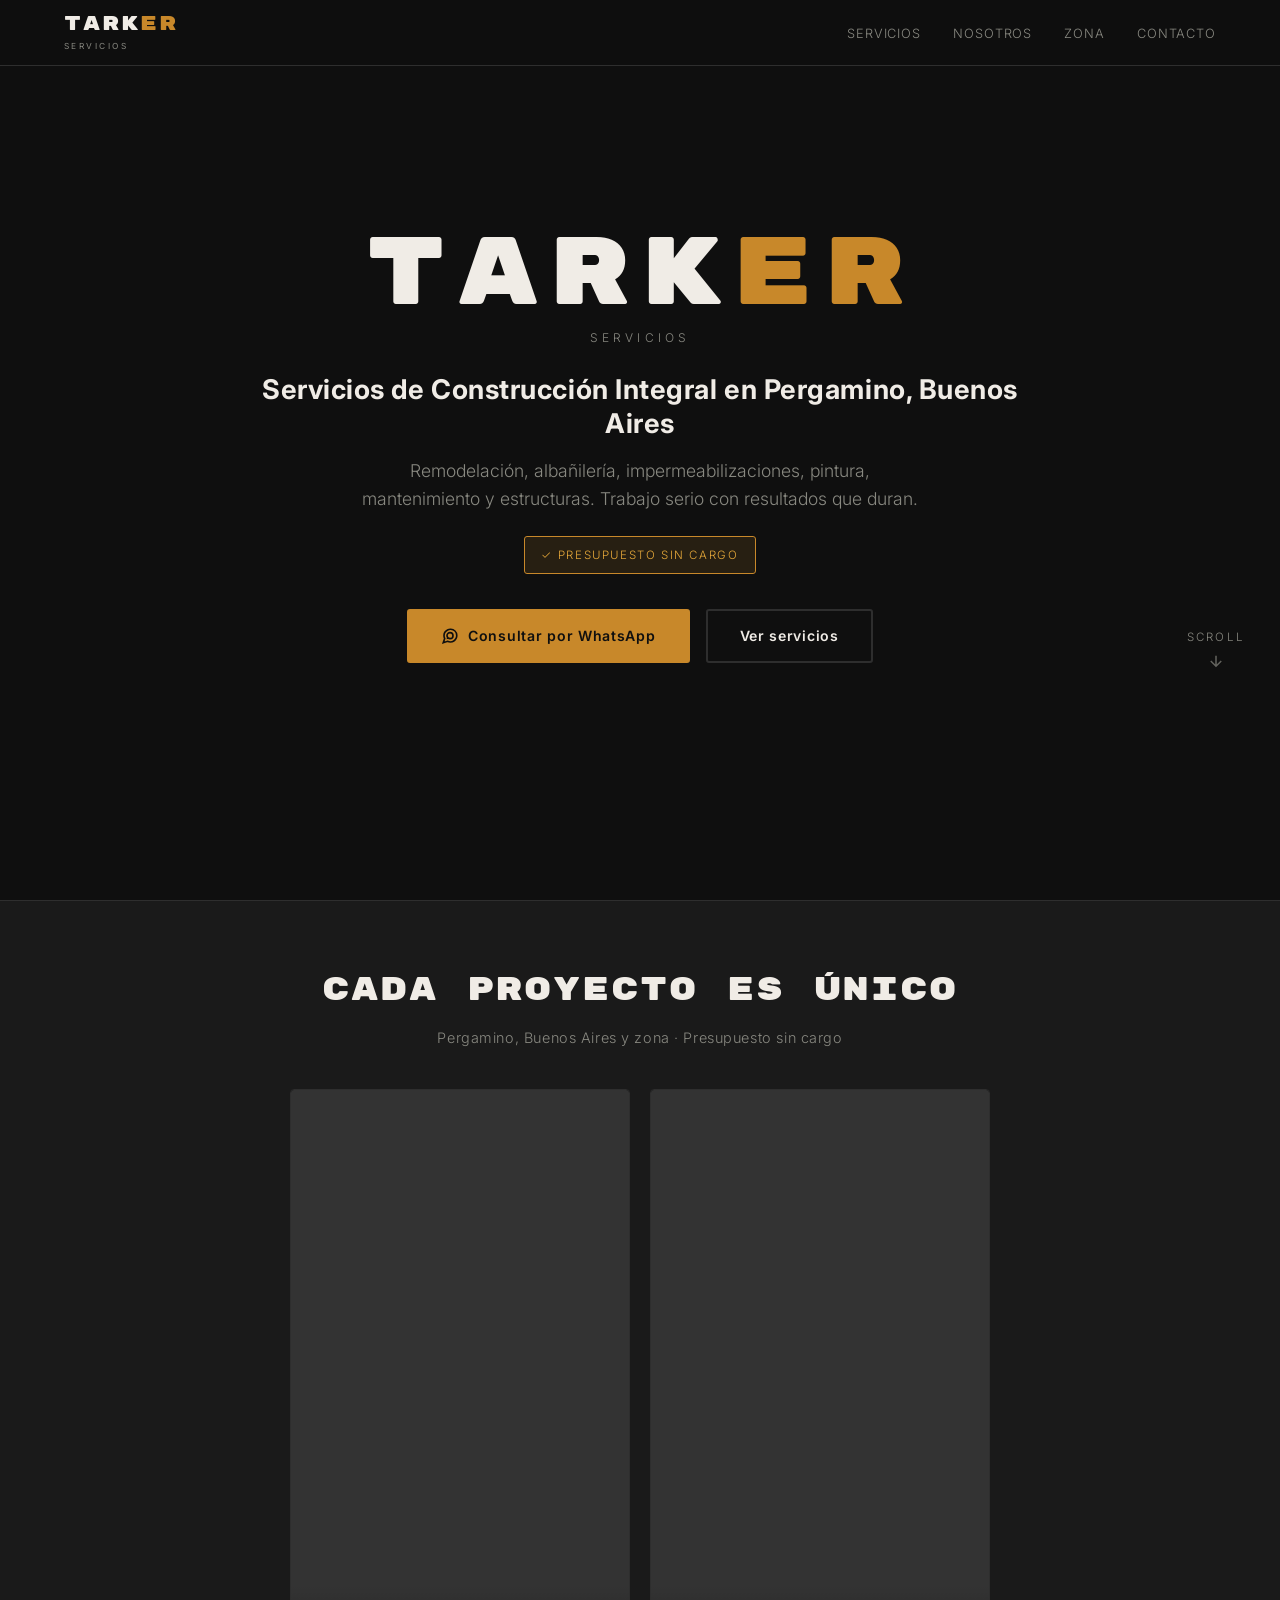
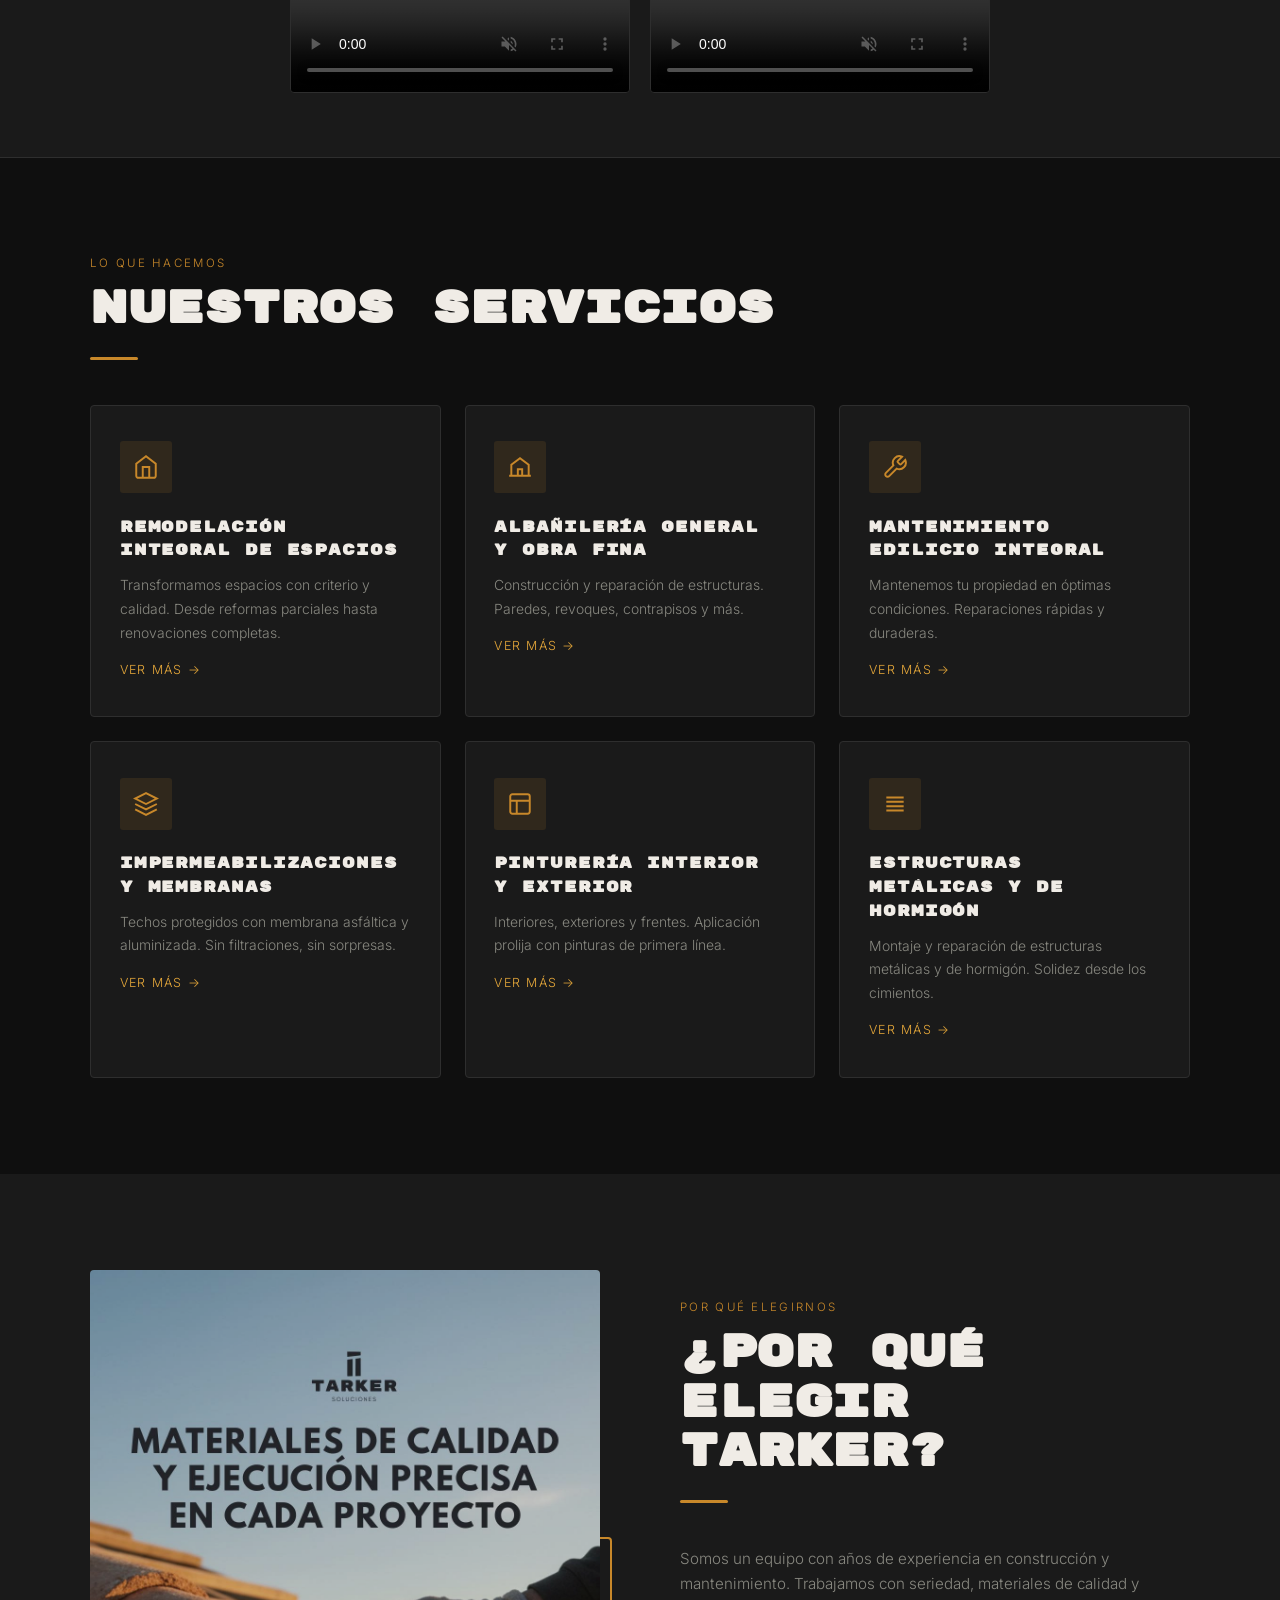
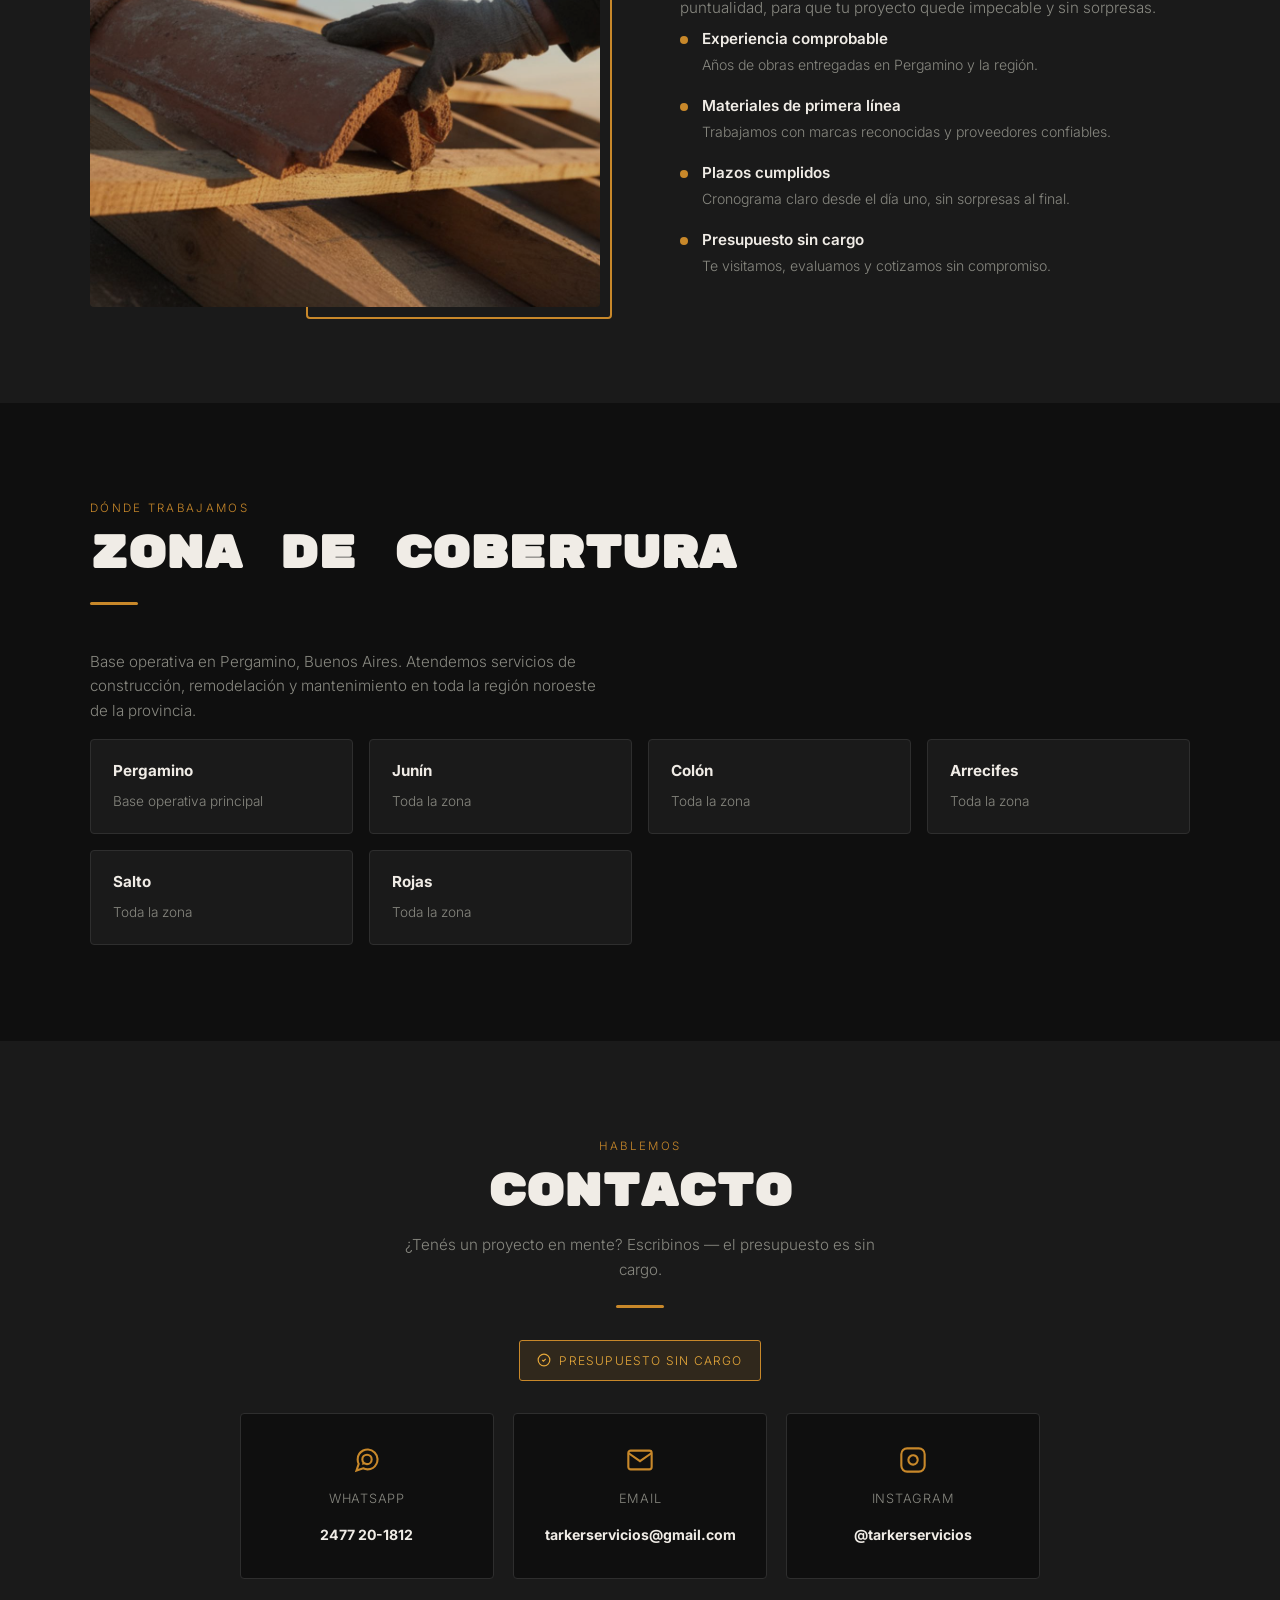
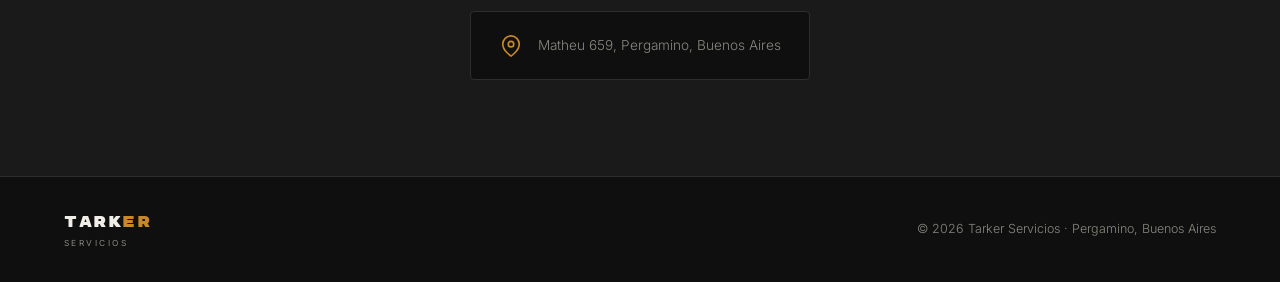
==== commit 934169f5: "feat(seo): remover construcción modular y refocalizar en servicios tradicionales Pergamino Saca toda" ====
--- a/index.html
+++ b/index.html
@@ -4,9 +4,9 @@
   <meta charset="UTF-8" />
   <meta name="viewport" content="width=device-width, initial-scale=1.0"/>
 
-  <title>Tarker Servicios | Construcción Modular y Obras en Argentina</title>
-  <meta name="description" content="Construcción con paneles SIP, remodelaciones, albañilería, impermeabilizaciones y más en Argentina. Pedí presupuesto sin costo.">
-  <meta name="keywords" content="construcción modular, paneles SIP, remodelación, albañilería, impermeabilizaciones, pintura, mantenimiento, estructuras metálicas, Pergamino, Buenos Aires, Argentina">
+  <title>Tarker Servicios | Construcción, Remodelación y Mantenimiento en Pergamino</title>
+  <meta name="description" content="Remodelaciones, albañilería, impermeabilizaciones, pintura, mantenimiento y estructuras en Pergamino, Buenos Aires y zona. Presupuesto sin cargo.">
+  <meta name="keywords" content="remodelación, albañilería, impermeabilizaciones, pintura, mantenimiento, estructuras metálicas, construcción, Pergamino, Buenos Aires">
   <meta name="robots" content="index, follow, max-image-preview:large">
   <meta name="author" content="Tarker Servicios">
   <link rel="canonical" href="https://tarkerservicios.com.ar/">
@@ -15,15 +15,15 @@
   <meta property="og:type" content="website">
   <meta property="og:locale" content="es_AR">
   <meta property="og:site_name" content="Tarker Servicios">
-  <meta property="og:title" content="Tarker Servicios | Construcción Modular y Obras en Argentina">
-  <meta property="og:description" content="Construcción con paneles SIP, remodelaciones, albañilería, impermeabilizaciones y más en Argentina. Pedí presupuesto sin costo.">
+  <meta property="og:title" content="Tarker Servicios | Construcción, Remodelación y Mantenimiento en Pergamino">
+  <meta property="og:description" content="Remodelaciones, albañilería, impermeabilizaciones, pintura, mantenimiento y estructuras en Pergamino, Buenos Aires y zona. Presupuesto sin cargo.">
   <meta property="og:url" content="https://tarkerservicios.com.ar/">
   <meta property="og:image" content="https://tarkerservicios.com.ar/og-image.jpg">
 
   <!-- Twitter Card -->
   <meta name="twitter:card" content="summary_large_image">
-  <meta name="twitter:title" content="Tarker Servicios | Construcción Modular y Obras en Argentina">
-  <meta name="twitter:description" content="Construcción con paneles SIP, remodelaciones, albañilería, impermeabilizaciones y más en Argentina. Pedí presupuesto sin costo.">
+  <meta name="twitter:title" content="Tarker Servicios | Construcción, Remodelación y Mantenimiento en Pergamino">
+  <meta name="twitter:description" content="Remodelaciones, albañilería, impermeabilizaciones, pintura, mantenimiento y estructuras en Pergamino, Buenos Aires y zona. Presupuesto sin cargo.">
   <meta name="twitter:image" content="https://tarkerservicios.com.ar/og-image.jpg">
 
   <link rel="icon" href="data:image/svg+xml,<svg xmlns='http://www.w3.org/2000/svg' viewBox='0 0 100 100'><text y='.9em' font-size='90'>🔨</text></svg>">
@@ -47,7 +47,14 @@
       "addressRegion": "Buenos Aires",
       "addressCountry": "AR"
     },
-    "areaServed": "Argentina",
+    "areaServed": [
+      {"@type": "City", "name": "Pergamino"},
+      {"@type": "City", "name": "Junín"},
+      {"@type": "City", "name": "Colón"},
+      {"@type": "City", "name": "Arrecifes"},
+      {"@type": "City", "name": "Salto"},
+      {"@type": "City", "name": "Rojas"}
+    ],
     "telephone": "+54-9-2477-201812",
     "email": "tarkerservicios@gmail.com",
     "url": "https://tarkerservicios.com.ar",
@@ -69,9 +76,9 @@
   </a>
   <button type="button" class="hamburger" aria-label="Abrir menú" aria-controls="nav-menu" aria-expanded="false">☰</button>
   <ul id="nav-menu">
-    <li><a href="/construccion-modular/">Construcción Modular</a></li>
     <li><a href="#servicios">Servicios</a></li>
     <li><a href="#por-que">Nosotros</a></li>
+    <li><a href="#zona">Zona</a></li>
     <li><a href="#contacto">Contacto</a></li>
   </ul>
 </nav>
@@ -81,8 +88,8 @@
   <div class="hero-bg"></div>
   <div class="hero-wordmark" aria-hidden="true">TARK<span class="er">ER</span></div>
   <span class="hero-subbrand">Servicios</span>
-  <h1 class="hero-h1">Construcción Modular y Servicios de Obra en Argentina</h1>
-  <p class="hero-sub">Paneles SIP, remodelación, albañilería, impermeabilizaciones y más. Trabajo serio con resultados que duran.</p>
+  <h1 class="hero-h1">Servicios de Construcción Integral en Pergamino, Buenos Aires</h1>
+  <p class="hero-sub">Remodelación, albañilería, impermeabilizaciones, pintura, mantenimiento y estructuras. Trabajo serio con resultados que duran.</p>
   <span class="hero-badge-free">✓ Presupuesto sin cargo</span>
   <div class="hero-cta">
     <a href="https://wa.me/5492477201812" target="_blank" rel="noopener noreferrer" class="btn btn-primary">
@@ -97,35 +104,11 @@
   </div>
 </section>
 
-<!-- CONSTRUCCIÓN MODULAR (PANELES SIP) -->
-<section id="modular">
-  <div class="inner">
-    <div class="modular-text">
-      <p class="section-label reveal">Construcción moderna</p>
-      <h2 class="section-title reveal">Construcción Moderna con Paneles SIP</h2>
-      <div class="divider reveal"></div>
-      <p class="section-desc reveal">Construimos viviendas y ampliaciones con paneles SIP (Structural Insulated Panels): aislación térmica y acústica superior, montaje rápido y calidad industrial. Una alternativa moderna a la construcción tradicional, ideal para toda Argentina.</p>
-      <ul class="modular-features reveal">
-        <li>Hasta 70% más eficiencia térmica que el ladrillo común</li>
-        <li>Tiempos de obra reducidos significativamente</li>
-        <li>Estructura sólida, certificada y resistente</li>
-        <li>Ideal para casas, oficinas, ampliaciones y refacciones</li>
-      </ul>
-      <a href="/construccion-modular/" class="btn btn-primary reveal">Conocer construcción modular</a>
-    </div>
-    <div class="modular-img-wrap reveal">
-      <video autoplay muted loop playsinline preload="metadata" aria-label="Obra de construcción con paneles SIP">
-        <source src="Detr%C3%A1s%20de%20cada%20trabajo%20hay%20decisiones%20importantes%20que%20hacer%2C%20como%20que%20materiales%20usar%20y%20c%C3%B3mo%20hac.mp4" type="video/mp4"/>
-      </video>
-    </div>
-  </div>
-</section>
-
 <!-- BANNER VIDEOS -->
 <div id="banner-trabajo">
   <div class="banner-title-block reveal">
     <span class="banner-eyebrow">CADA PROYECTO ES ÚNICO</span>
-    <p>Pergamino, Buenos Aires y toda Argentina · Presupuesto sin cargo</p>
+    <p>Pergamino, Buenos Aires y zona · Presupuesto sin cargo</p>
   </div>
   <div class="videos-grid">
     <div class="video-wrap reveal">
@@ -141,11 +124,11 @@
   </div>
 </div>
 
-<!-- SERVICIOS TRADICIONALES -->
+<!-- SERVICIOS -->
 <section id="servicios">
   <div class="inner">
     <p class="section-label reveal">Lo que hacemos</p>
-    <h2 class="section-title reveal">Servicios Tradicionales de Construcción</h2>
+    <h2 class="section-title reveal">Nuestros Servicios</h2>
     <div class="divider reveal"></div>
     <div class="services-grid">
 
@@ -163,6 +146,13 @@
         <span class="service-card-link">Ver más →</span>
       </a>
 
+      <a href="/servicios/mantenimiento/" class="service-card reveal">
+        <div class="service-icon"><svg viewBox="0 0 24 24" stroke-width="1.8" aria-hidden="true"><path d="M14.7 6.3a1 1 0 0 0 0 1.4l1.6 1.6a1 1 0 0 0 1.4 0l3.77-3.77a6 6 0 0 1-7.94 7.94l-6.91 6.91a2.12 2.12 0 0 1-3 0 2.12 2.12 0 0 1 0-3l6.91-6.91a6 6 0 0 1 7.94-7.94z"/></svg></div>
+        <h3>Mantenimiento edilicio integral</h3>
+        <p>Mantenemos tu propiedad en óptimas condiciones. Reparaciones rápidas y duraderas.</p>
+        <span class="service-card-link">Ver más →</span>
+      </a>
+
       <a href="/servicios/impermeabilizaciones/" class="service-card reveal">
         <div class="service-icon"><svg viewBox="0 0 24 24" stroke-width="1.8" aria-hidden="true"><path d="M12 2L2 7l10 5 10-5-10-5z"/><path d="M2 17l10 5 10-5M2 12l10 5 10-5"/></svg></div>
         <h3>Impermeabilizaciones y membranas</h3>
@@ -174,13 +164,6 @@
         <div class="service-icon"><svg viewBox="0 0 24 24" stroke-width="1.8" aria-hidden="true"><rect x="3" y="3" width="18" height="18" rx="2"/><path d="M3 9h18M9 21V9"/></svg></div>
         <h3>Pinturería interior y exterior</h3>
         <p>Interiores, exteriores y frentes. Aplicación prolija con pinturas de primera línea.</p>
-        <span class="service-card-link">Ver más →</span>
-      </a>
-
-      <a href="/servicios/mantenimiento/" class="service-card reveal">
-        <div class="service-icon"><svg viewBox="0 0 24 24" stroke-width="1.8" aria-hidden="true"><path d="M14.7 6.3a1 1 0 0 0 0 1.4l1.6 1.6a1 1 0 0 0 1.4 0l3.77-3.77a6 6 0 0 1-7.94 7.94l-6.91 6.91a2.12 2.12 0 0 1-3 0 2.12 2.12 0 0 1 0-3l6.91-6.91a6 6 0 0 1 7.94-7.94z"/></svg></div>
-        <h3>Mantenimiento edilicio integral</h3>
-        <p>Mantenemos tu propiedad en óptimas condiciones. Reparaciones rápidas y duraderas.</p>
         <span class="service-card-link">Ver más →</span>
       </a>
 
@@ -222,14 +205,14 @@
     <p class="section-label reveal">Dónde trabajamos</p>
     <h2 class="section-title reveal">Zona de cobertura</h2>
     <div class="divider reveal"></div>
-    <p class="section-desc reveal">Base operativa en Pergamino, Buenos Aires. Atendemos servicios tradicionales de construcción en toda la región y proyectos de construcción modular con paneles SIP en toda Argentina.</p>
+    <p class="section-desc reveal">Base operativa en Pergamino, Buenos Aires. Atendemos servicios de construcción, remodelación y mantenimiento en toda la región noroeste de la provincia.</p>
     <div class="zona-grid">
       <div class="zona-card reveal"><strong>Pergamino</strong><span>Base operativa principal</span></div>
-      <div class="zona-card reveal"><strong>Junín</strong><span>Servicios tradicionales</span></div>
-      <div class="zona-card reveal"><strong>Colón</strong><span>Servicios tradicionales</span></div>
-      <div class="zona-card reveal"><strong>Arrecifes</strong><span>Servicios tradicionales</span></div>
-      <div class="zona-card reveal"><strong>Salto · Rojas</strong><span>Servicios tradicionales</span></div>
-      <div class="zona-card reveal"><strong>Toda Argentina</strong><span>Construcción modular con SIP</span></div>
+      <div class="zona-card reveal"><strong>Junín</strong><span>Toda la zona</span></div>
+      <div class="zona-card reveal"><strong>Colón</strong><span>Toda la zona</span></div>
+      <div class="zona-card reveal"><strong>Arrecifes</strong><span>Toda la zona</span></div>
+      <div class="zona-card reveal"><strong>Salto</strong><span>Toda la zona</span></div>
+      <div class="zona-card reveal"><strong>Rojas</strong><span>Toda la zona</span></div>
     </div>
   </div>
 </section>
@@ -277,7 +260,7 @@
       <span class="logo-sub">Servicios</span>
     </div>
   </a>
-  <p>© 2026 Tarker Servicios · Pergamino, Buenos Aires · Argentina</p>
+  <p>© 2026 Tarker Servicios · Pergamino, Buenos Aires</p>
 </footer>
 
 <script>
--- a/styles/main.css
+++ b/styles/main.css
@@ -49,18 +49,8 @@
 .section-desc { color:var(--muted); max-width:520px; font-size:.95rem; }
 .divider { width:48px; height:3px; background:var(--accent); margin:1.4rem 0 2.8rem; border-radius:2px; }
 
-/* SIP / MODULAR */
-#modular { background:var(--surface); border-top:1px solid var(--border); border-bottom:1px solid var(--border); }
-#modular .inner { max-width:1100px; margin:0 auto; display:grid; grid-template-columns:1fr 1fr; gap:4rem; align-items:center; }
-.modular-text .section-desc { max-width:100%; margin-bottom:1.6rem; }
-.modular-features { list-style:none; display:grid; gap:.8rem; margin:1.2rem 0 1.8rem; }
-.modular-features li { display:flex; gap:.7rem; align-items:flex-start; font-size:.92rem; color:var(--text); }
-.modular-features li::before { content:'✓'; color:var(--accent); font-weight:700; }
-.modular-img-wrap { aspect-ratio:4/3; background:#000; border:1px solid var(--border); border-radius:4px; overflow:hidden; }
-.modular-img-wrap img, .modular-img-wrap video { width:100%; height:100%; object-fit:cover; display:block; }
-
 /* BANNER VIDEOS */
-#banner-trabajo { padding:4rem 5vw; background:var(--bg); }
+#banner-trabajo { padding:4rem 5vw; background:var(--surface); border-top:1px solid var(--border); border-bottom:1px solid var(--border); }
 .banner-title-block { text-align:center; margin-bottom:2.5rem; }
 .banner-title-block .banner-eyebrow { font-family:'Rubik Mono One',monospace; font-size:clamp(1.3rem,3.5vw,2rem); letter-spacing:.06em; color:var(--text); display:block; }
 .banner-title-block p { color:var(--muted); margin-top:.6rem; font-size:.9rem; letter-spacing:.04em; }
@@ -152,7 +142,6 @@
   nav ul li { padding:.7rem 0; border-bottom:1px solid var(--border); }
   nav ul li:last-child { border-bottom:0; }
   .hamburger { display:inline-block; }
-  #modular .inner { grid-template-columns:1fr; gap:2.5rem; }
   #por-que .inner { grid-template-columns:1fr; gap:2.5rem; }
   .about-img-wrap::after { display:none; }
   .videos-grid { grid-template-columns:1fr; }
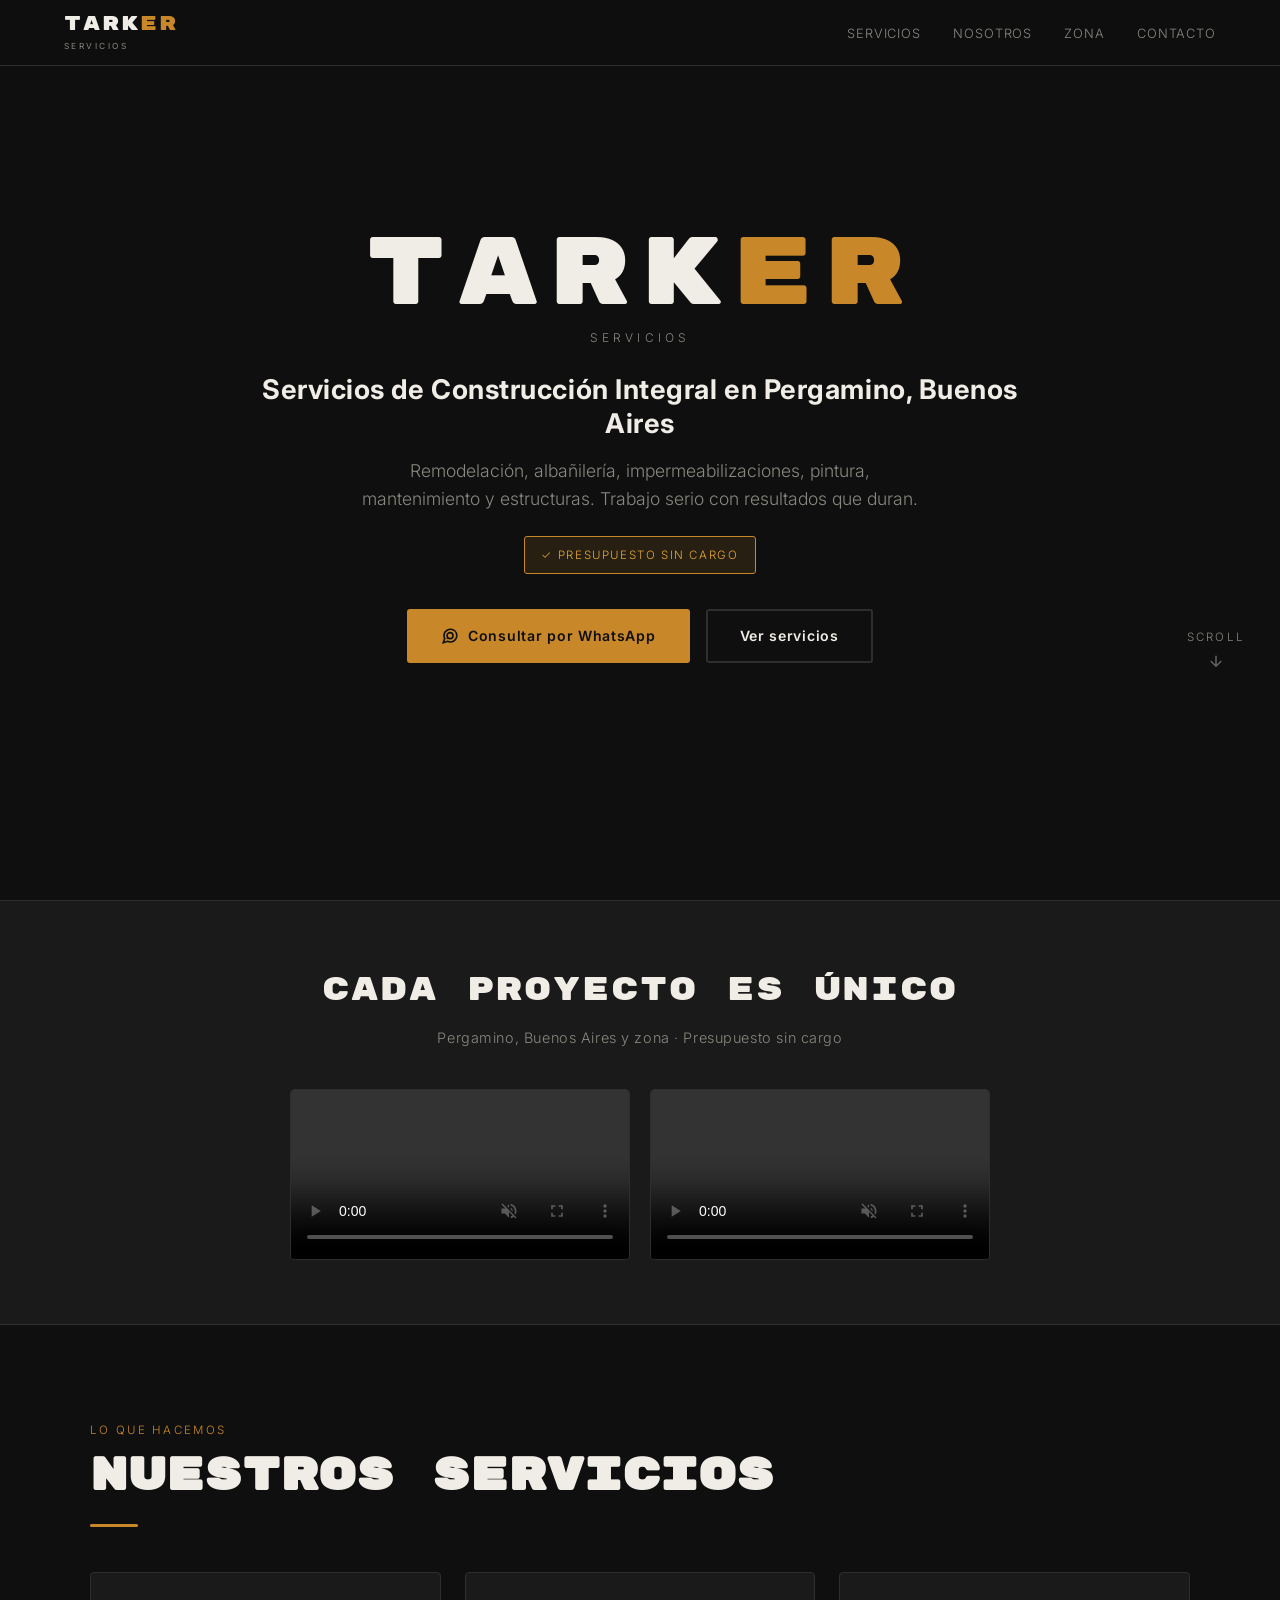
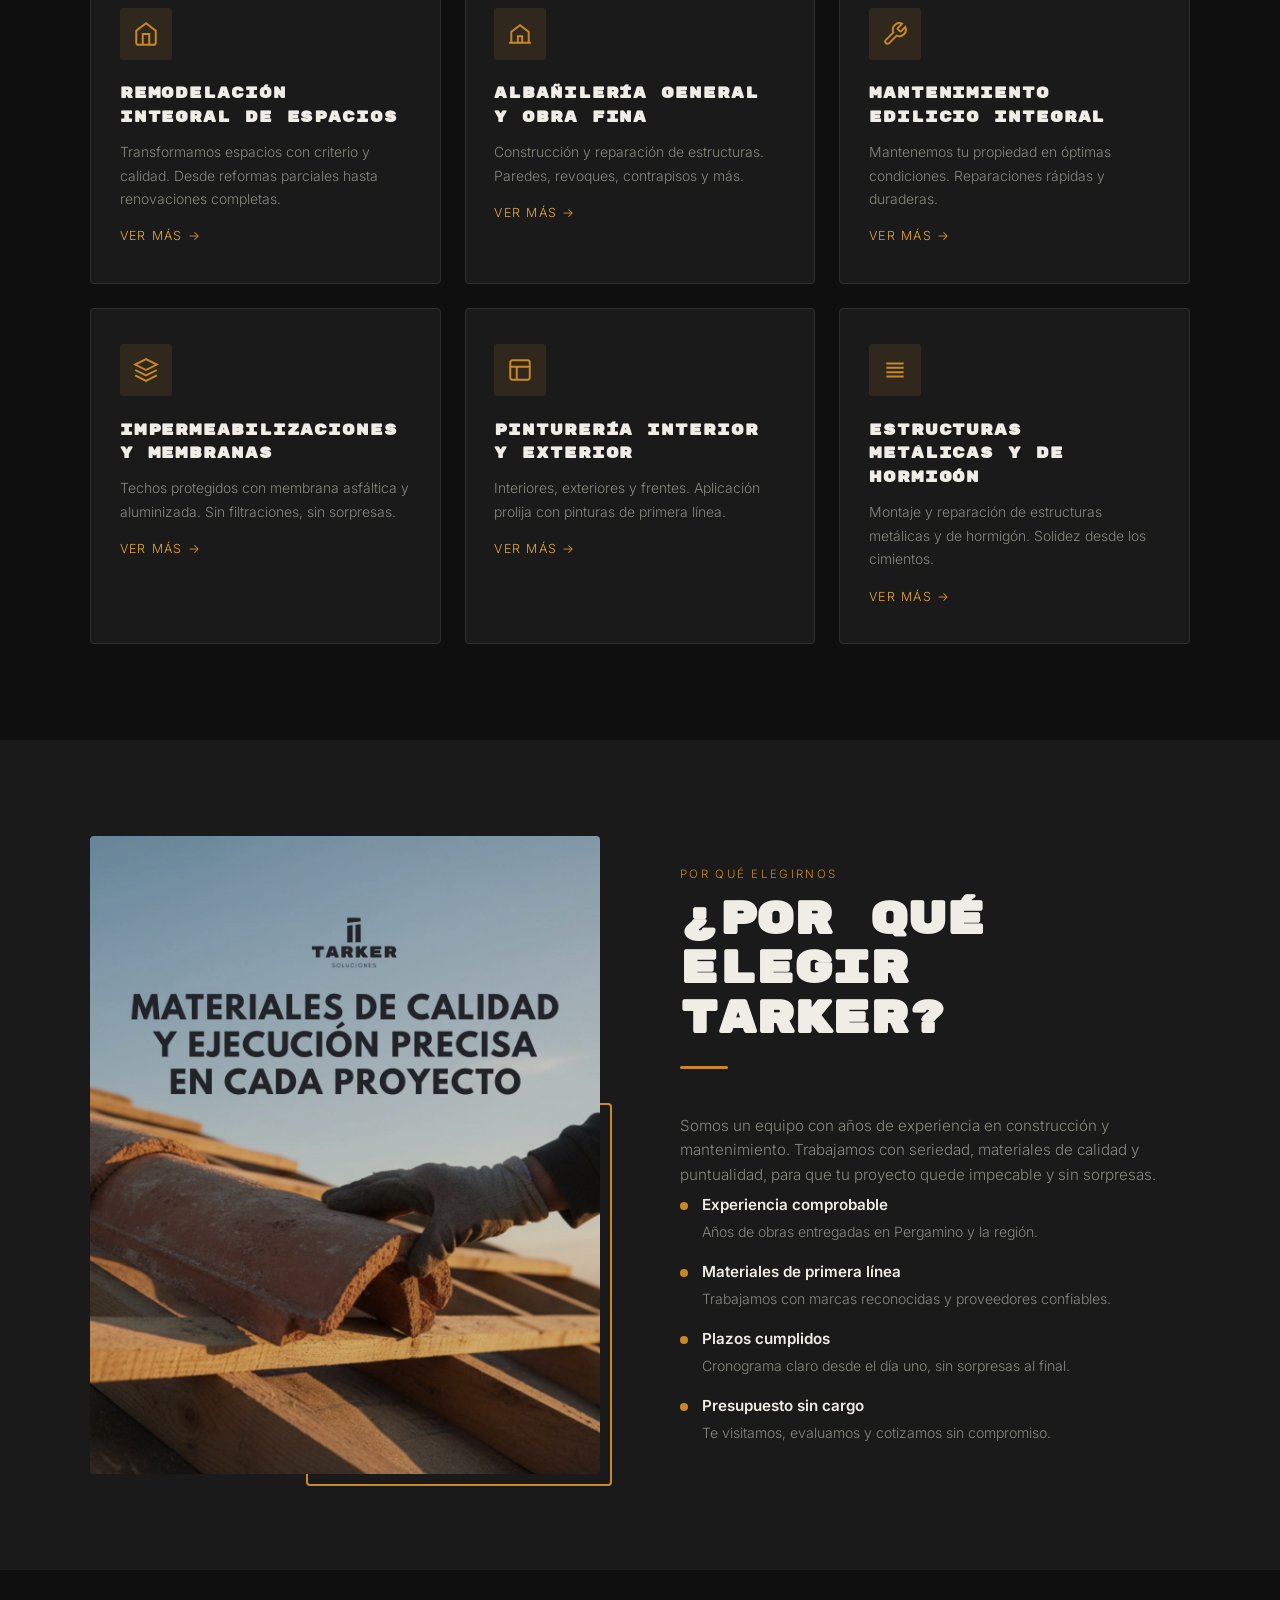
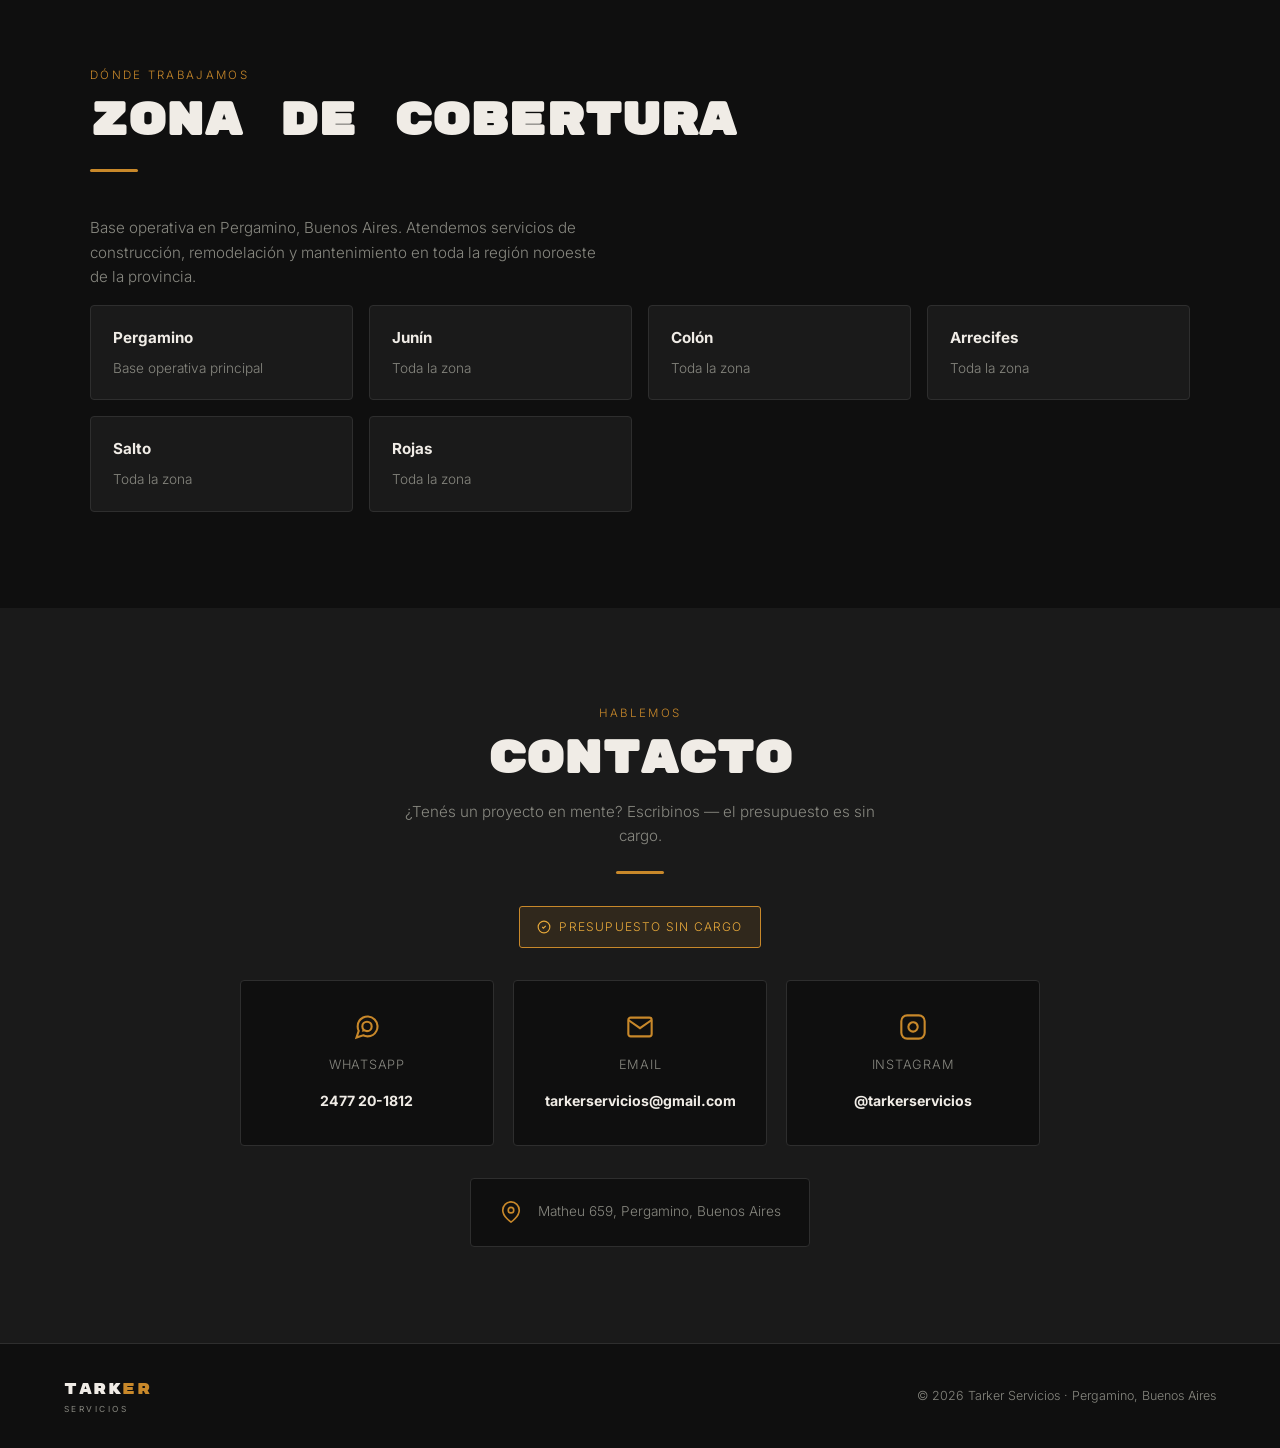
==== commit 9875619c: "merge: integrar cambios de main (CNAME, videos renombrados, video sizing) Resolución de conflictos c" ====
--- a/index.html
+++ b/index.html
@@ -113,12 +113,12 @@
   <div class="videos-grid">
     <div class="video-wrap reveal">
       <video controls playsinline preload="metadata" muted aria-label="Detrás de cada trabajo de Tarker Servicios">
-        <source src="Detr%C3%A1s%20de%20cada%20trabajo%20hay%20decisiones%20importantes%20que%20hacer%2C%20como%20que%20materiales%20usar%20y%20c%C3%B3mo%20hac.mp4" type="video/mp4"/>
+        <source src="video2" type="video/mp4"/>
       </video>
     </div>
     <div class="video-wrap reveal">
       <video controls playsinline preload="metadata" muted aria-label="Impermeabilización de techo antes y después por Tarker Servicios">
-        <source src="%C2%A1Preparate%20para%20un%20verano%20sin%20preocupaciones!Antes-%20un%20techo%20lleno%20de%20grietas%20y%20en%20mal%20estado%20%E2%9D%8CD.mp4" type="video/mp4"/>
+        <source src="video1.mp4" type="video/mp4"/>
       </video>
     </div>
   </div>
--- a/styles/main.css
+++ b/styles/main.css
@@ -55,8 +55,8 @@
 .banner-title-block .banner-eyebrow { font-family:'Rubik Mono One',monospace; font-size:clamp(1.3rem,3.5vw,2rem); letter-spacing:.06em; color:var(--text); display:block; }
 .banner-title-block p { color:var(--muted); margin-top:.6rem; font-size:.9rem; letter-spacing:.04em; }
 .videos-grid { display:grid; grid-template-columns:repeat(auto-fit,minmax(280px,340px)); gap:1.2rem; max-width:760px; margin:0 auto; justify-content:center; }
-.video-wrap { border-radius:4px; overflow:hidden; border:1px solid var(--border); background:#000; aspect-ratio:9/16; }
-.video-wrap video { width:100%; height:100%; object-fit:cover; display:block; }
+.video-wrap { border-radius:4px; overflow:hidden; border:1px solid var(--border); background:#000; }
+.video-wrap video { width:100%; height:auto; object-fit:contain; display:block; max-height:70vh; }
 
 /* SERVICIOS */
 #servicios { background:var(--bg); }
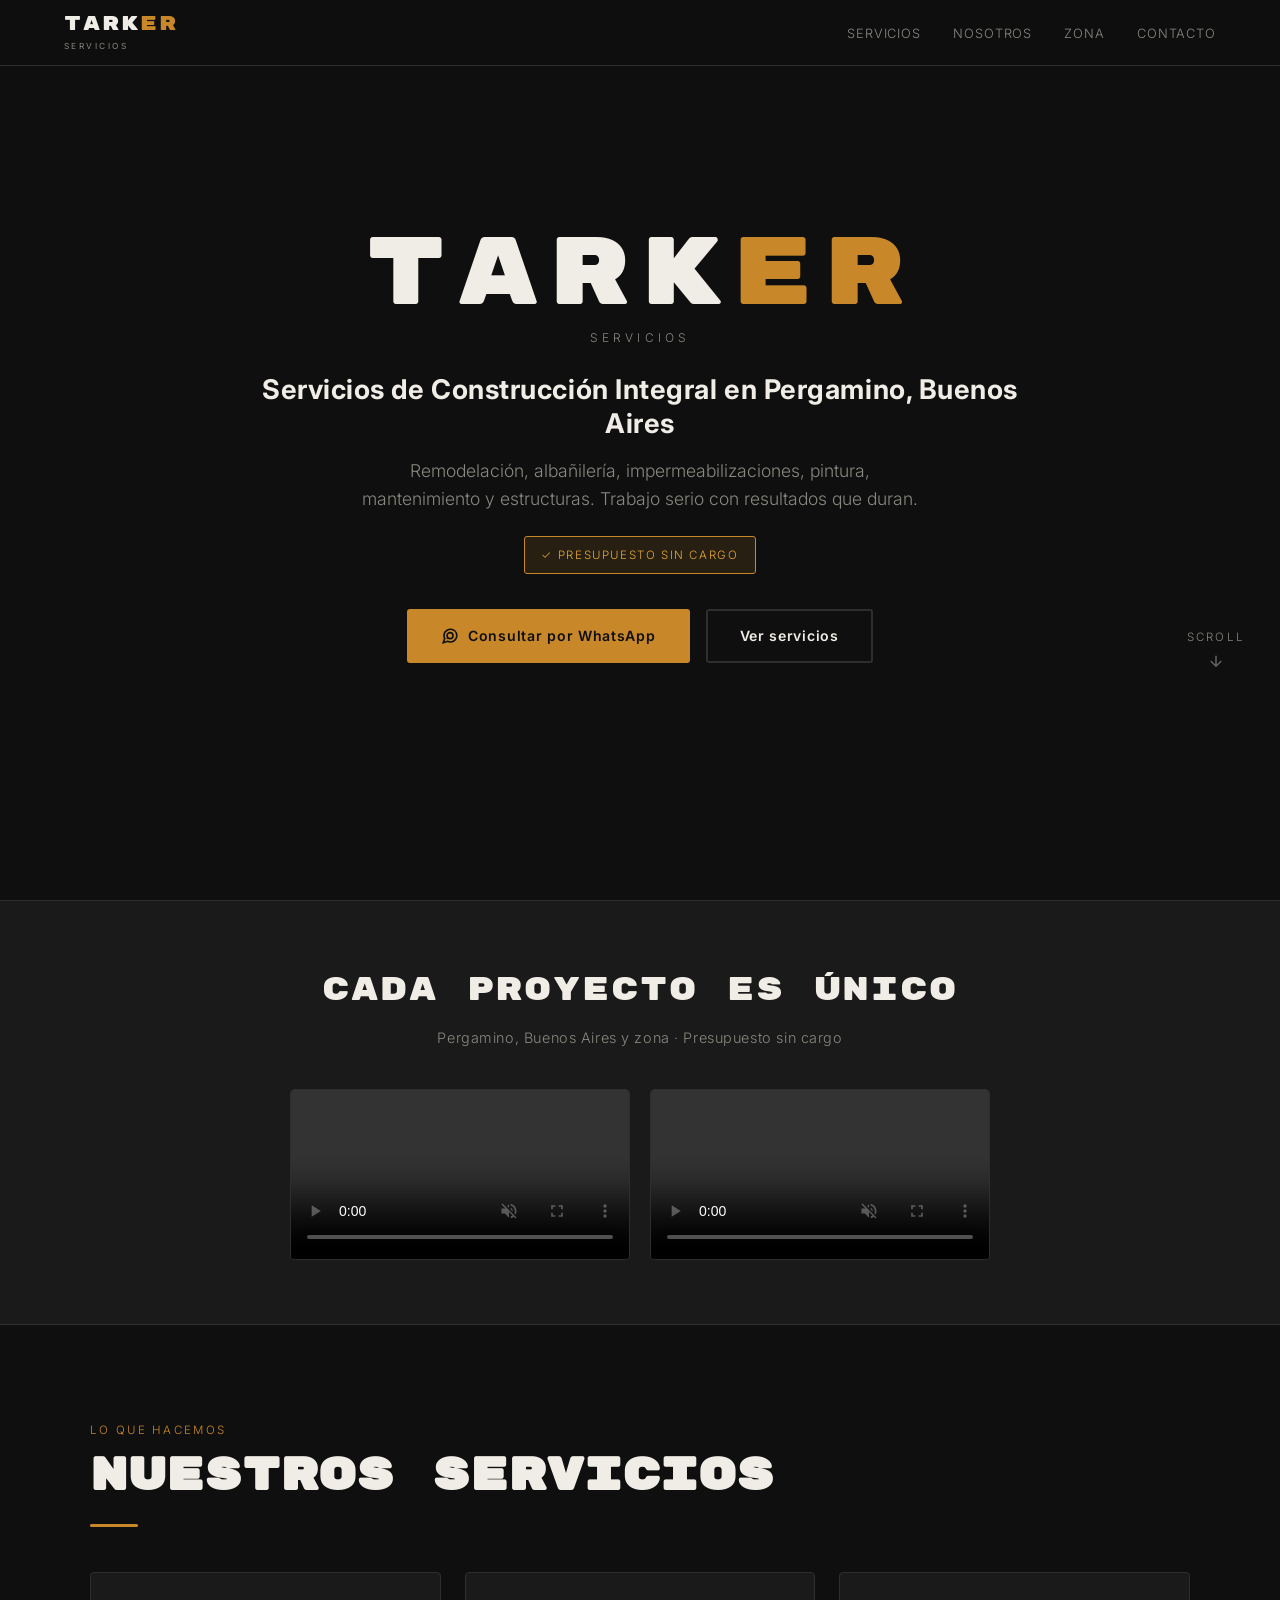
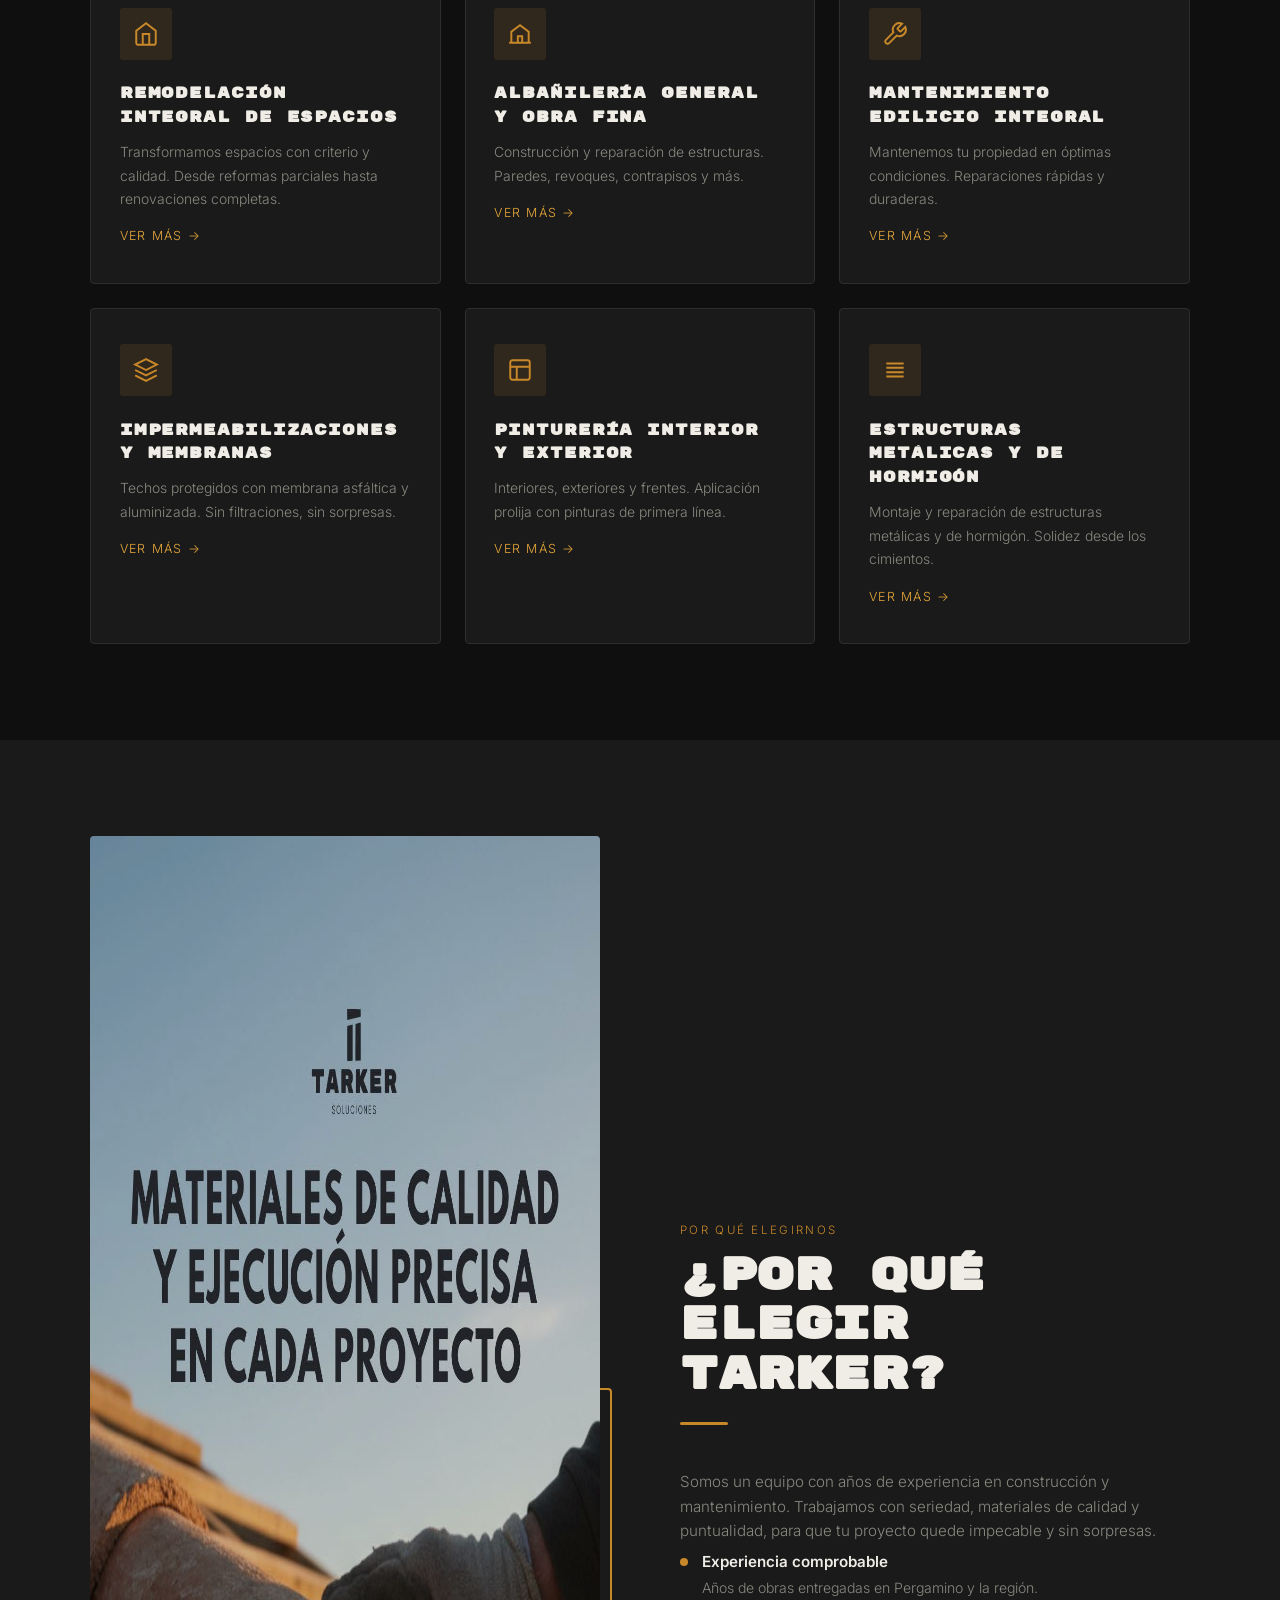
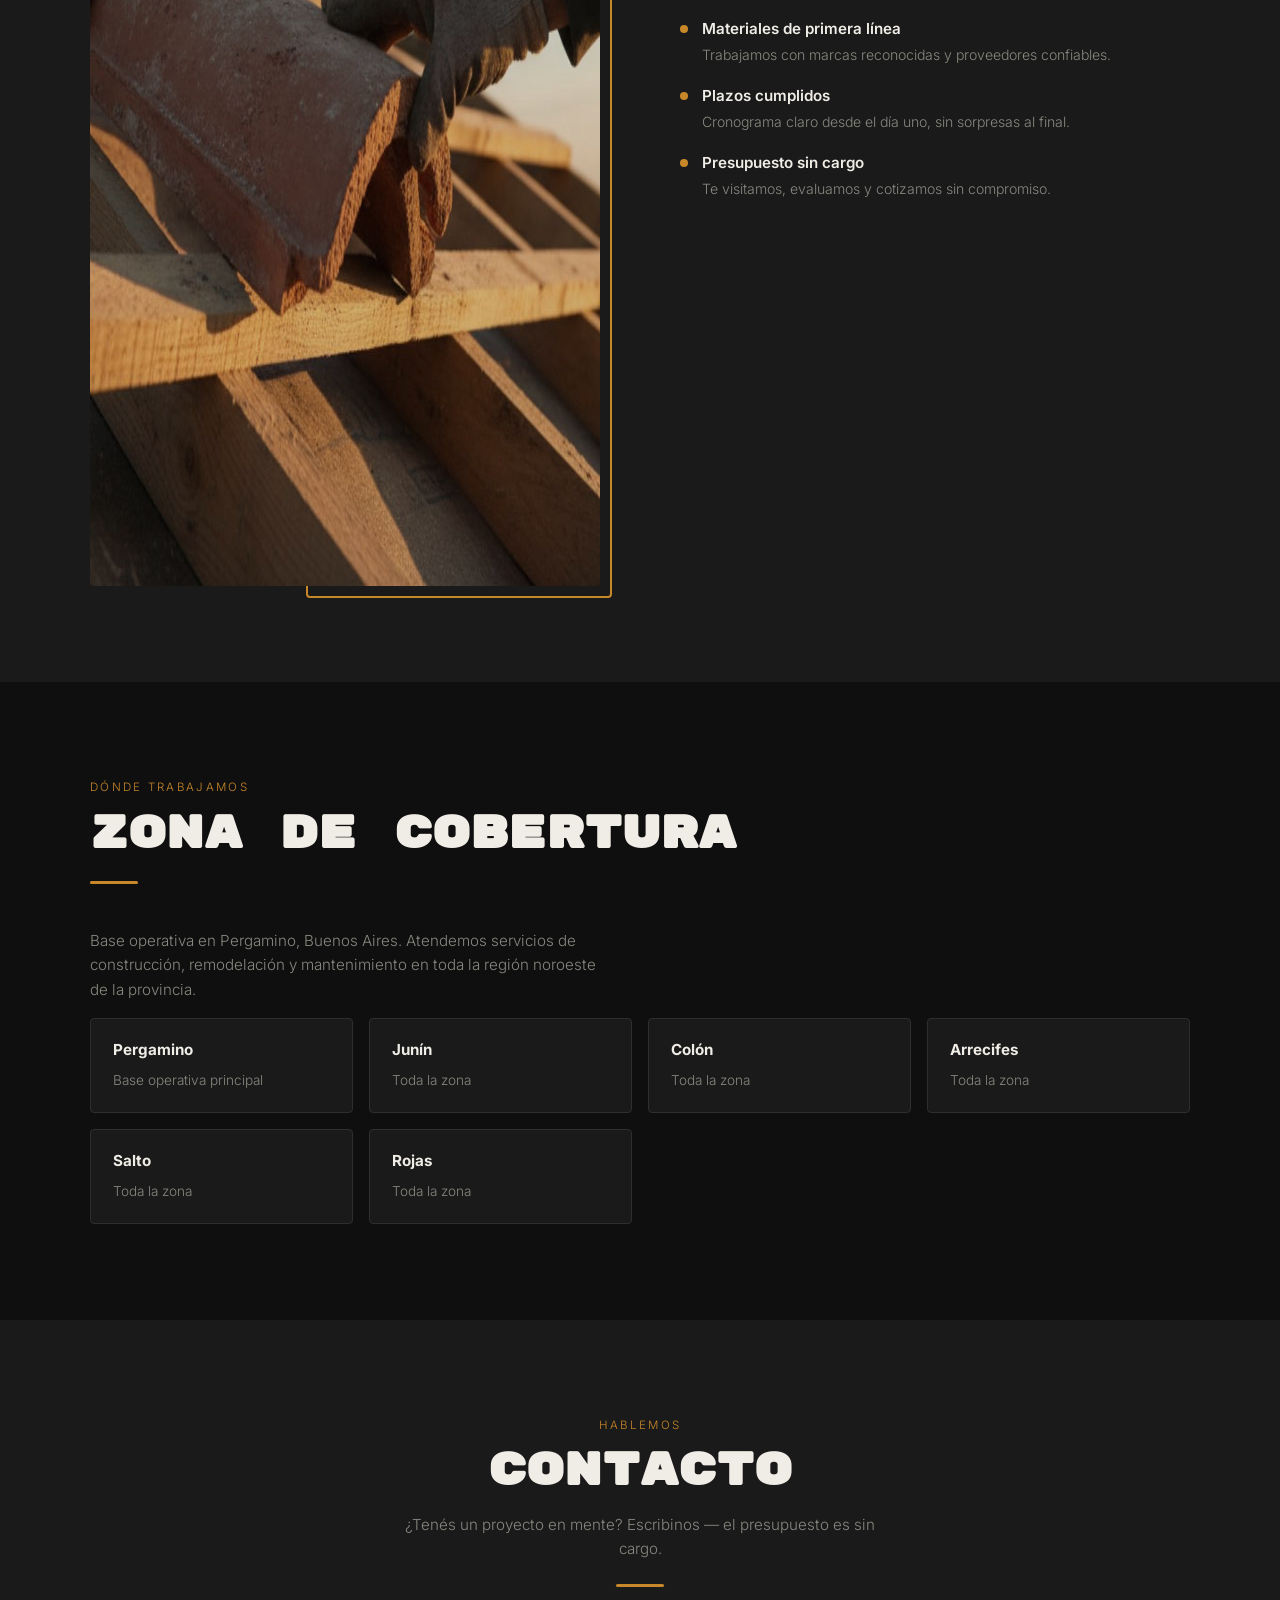
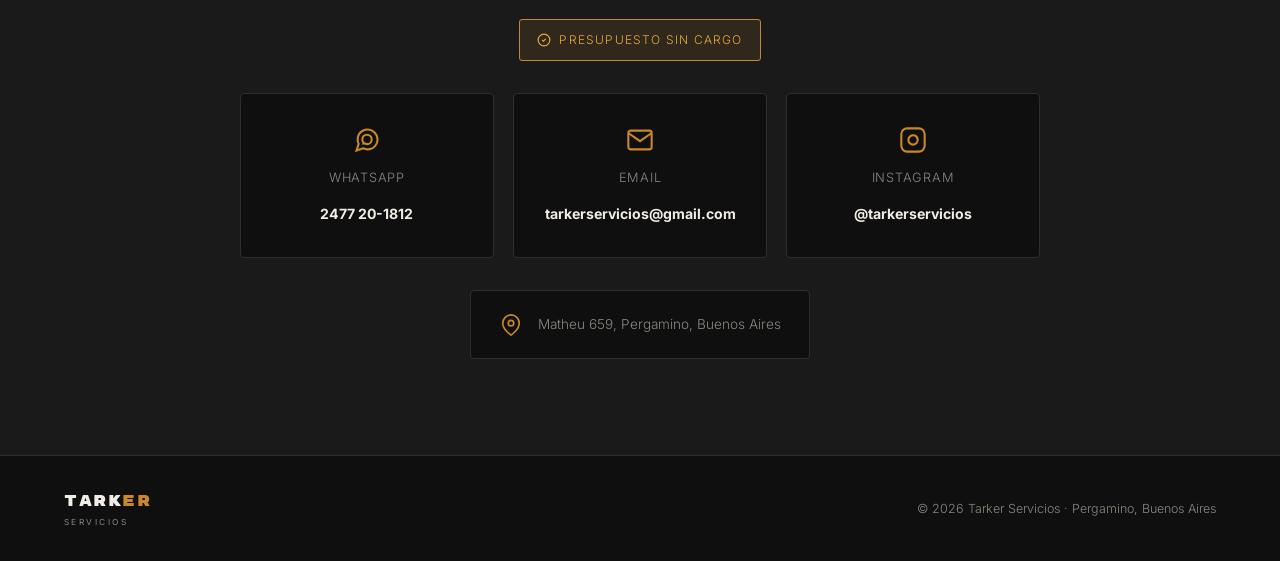
==== commit c293ee7d: "fix: imagen rota en sección "¿Por qué elegir Tarker?" El index.html apuntaba a un nombre de archivo " ====
--- a/index.html
+++ b/index.html
@@ -18,15 +18,17 @@
   <meta property="og:title" content="Tarker Servicios | Construcción, Remodelación y Mantenimiento en Pergamino">
   <meta property="og:description" content="Remodelaciones, albañilería, impermeabilizaciones, pintura, mantenimiento y estructuras en Pergamino, Buenos Aires y zona. Presupuesto sin cargo.">
   <meta property="og:url" content="https://tarkerservicios.com.ar/">
-  <meta property="og:image" content="https://tarkerservicios.com.ar/og-image.jpg">
+  <meta property="og:image" content="https://tarkerservicios.com.ar/logo.png">
 
   <!-- Twitter Card -->
   <meta name="twitter:card" content="summary_large_image">
   <meta name="twitter:title" content="Tarker Servicios | Construcción, Remodelación y Mantenimiento en Pergamino">
   <meta name="twitter:description" content="Remodelaciones, albañilería, impermeabilizaciones, pintura, mantenimiento y estructuras en Pergamino, Buenos Aires y zona. Presupuesto sin cargo.">
-  <meta name="twitter:image" content="https://tarkerservicios.com.ar/og-image.jpg">
-
-  <link rel="icon" href="data:image/svg+xml,<svg xmlns='http://www.w3.org/2000/svg' viewBox='0 0 100 100'><text y='.9em' font-size='90'>🔨</text></svg>">
+  <meta name="twitter:image" content="https://tarkerservicios.com.ar/logo.png">
+
+  <link rel="icon" type="image/png" href="/logo.png">
+  <link rel="apple-touch-icon" href="/logo.png">
+  <link rel="shortcut icon" href="/logo.png">
 
   <link rel="preconnect" href="https://fonts.googleapis.com"/>
   <link rel="preconnect" href="https://fonts.gstatic.com" crossorigin/>
@@ -39,7 +41,8 @@
     "@context": "https://schema.org",
     "@type": "LocalBusiness",
     "name": "Tarker Servicios",
-    "image": "https://tarkerservicios.com.ar/og-image.jpg",
+    "image": "https://tarkerservicios.com.ar/logo.png",
+    "logo": "https://tarkerservicios.com.ar/logo.png",
     "address": {
       "@type": "PostalAddress",
       "streetAddress": "Matheu 659",
@@ -182,7 +185,7 @@
 <section id="por-que">
   <div class="inner">
     <div class="about-img-wrap reveal">
-      <img src="La%20diferencia%20est%C3%A1%20en%20c%C3%B3mo%20se%20hace.%20En%20Tarker%20cuidamos%20cada%20detalle%2C%20usamos%20materiales%20de%20calida.jpg" alt="Trabajador de Tarker Servicios en obra de remodelación en Pergamino"/>
+      <img src="/equipo-tarker-pergamino.jpg" alt="Trabajador de Tarker Servicios en obra de remodelación en Pergamino" loading="lazy" width="1080" height="1350"/>
     </div>
     <div class="about-text">
       <p class="section-label reveal">Por qué elegirnos</p>
